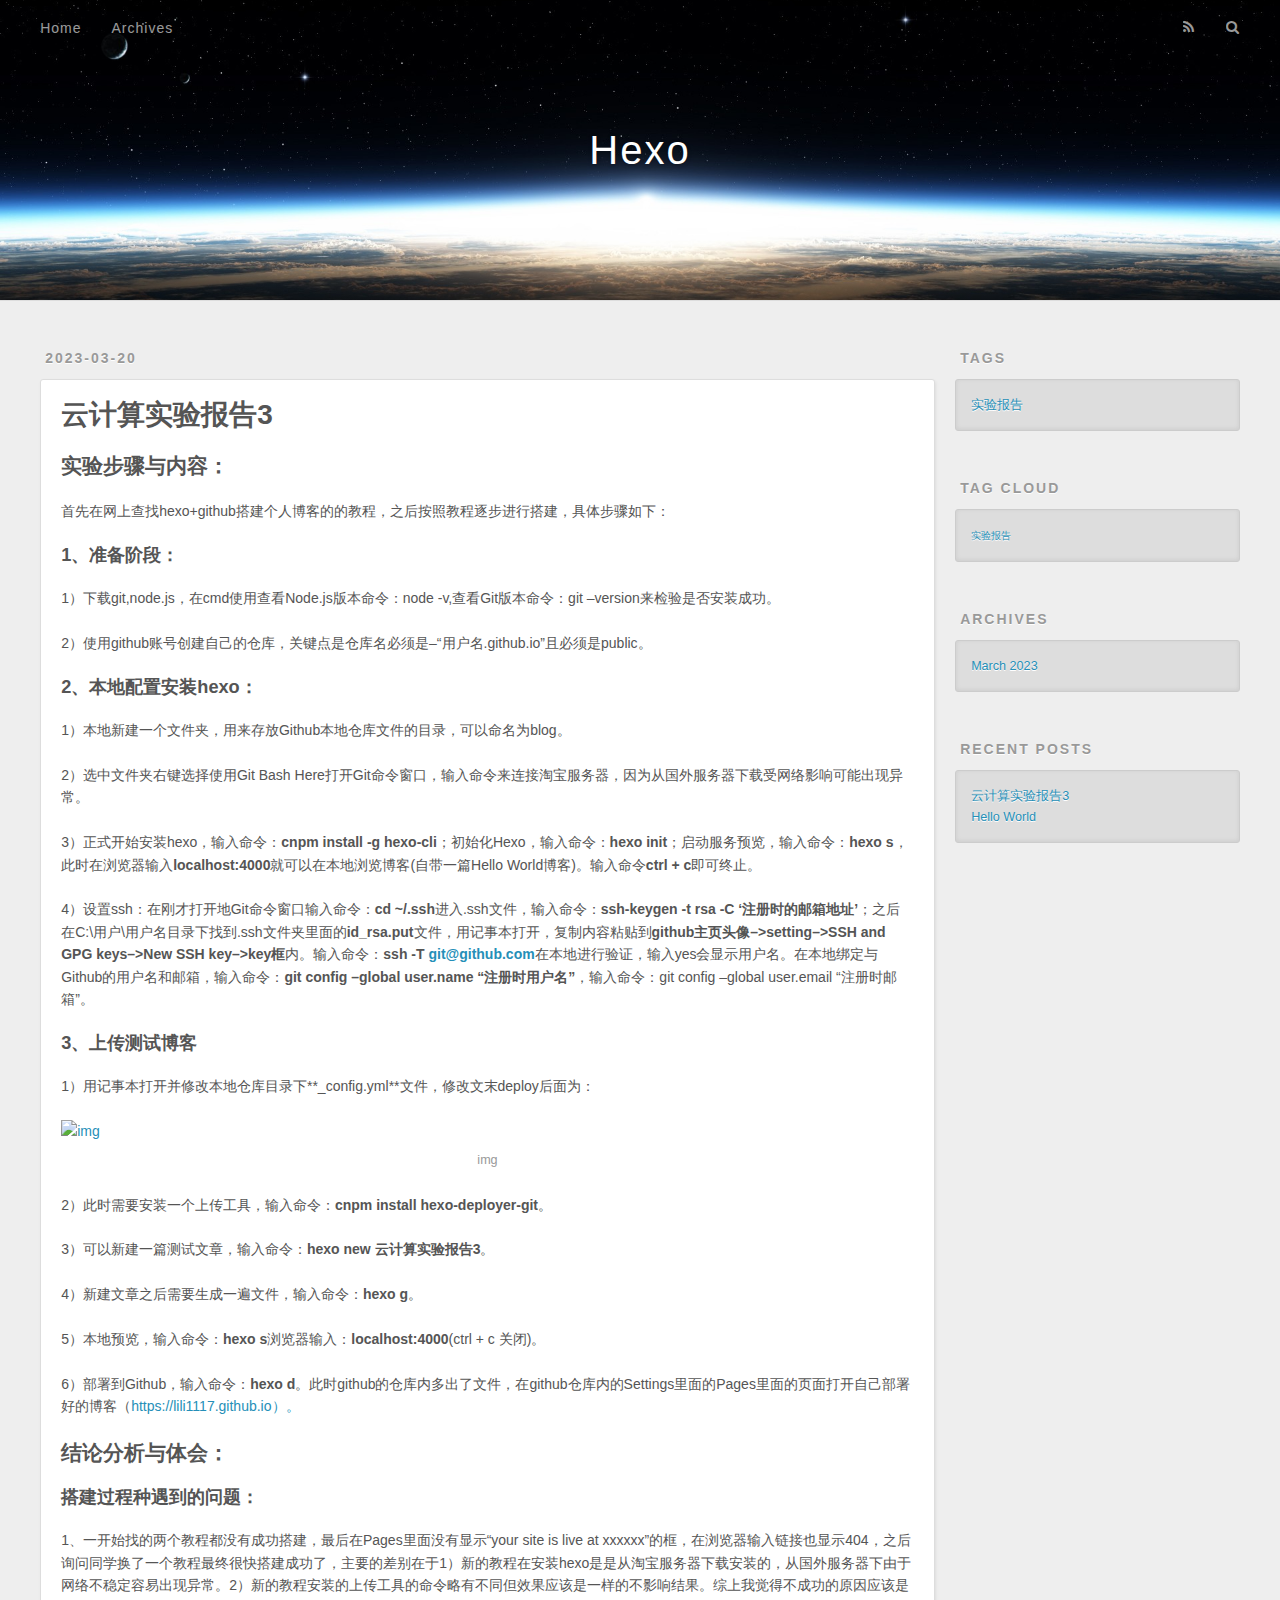
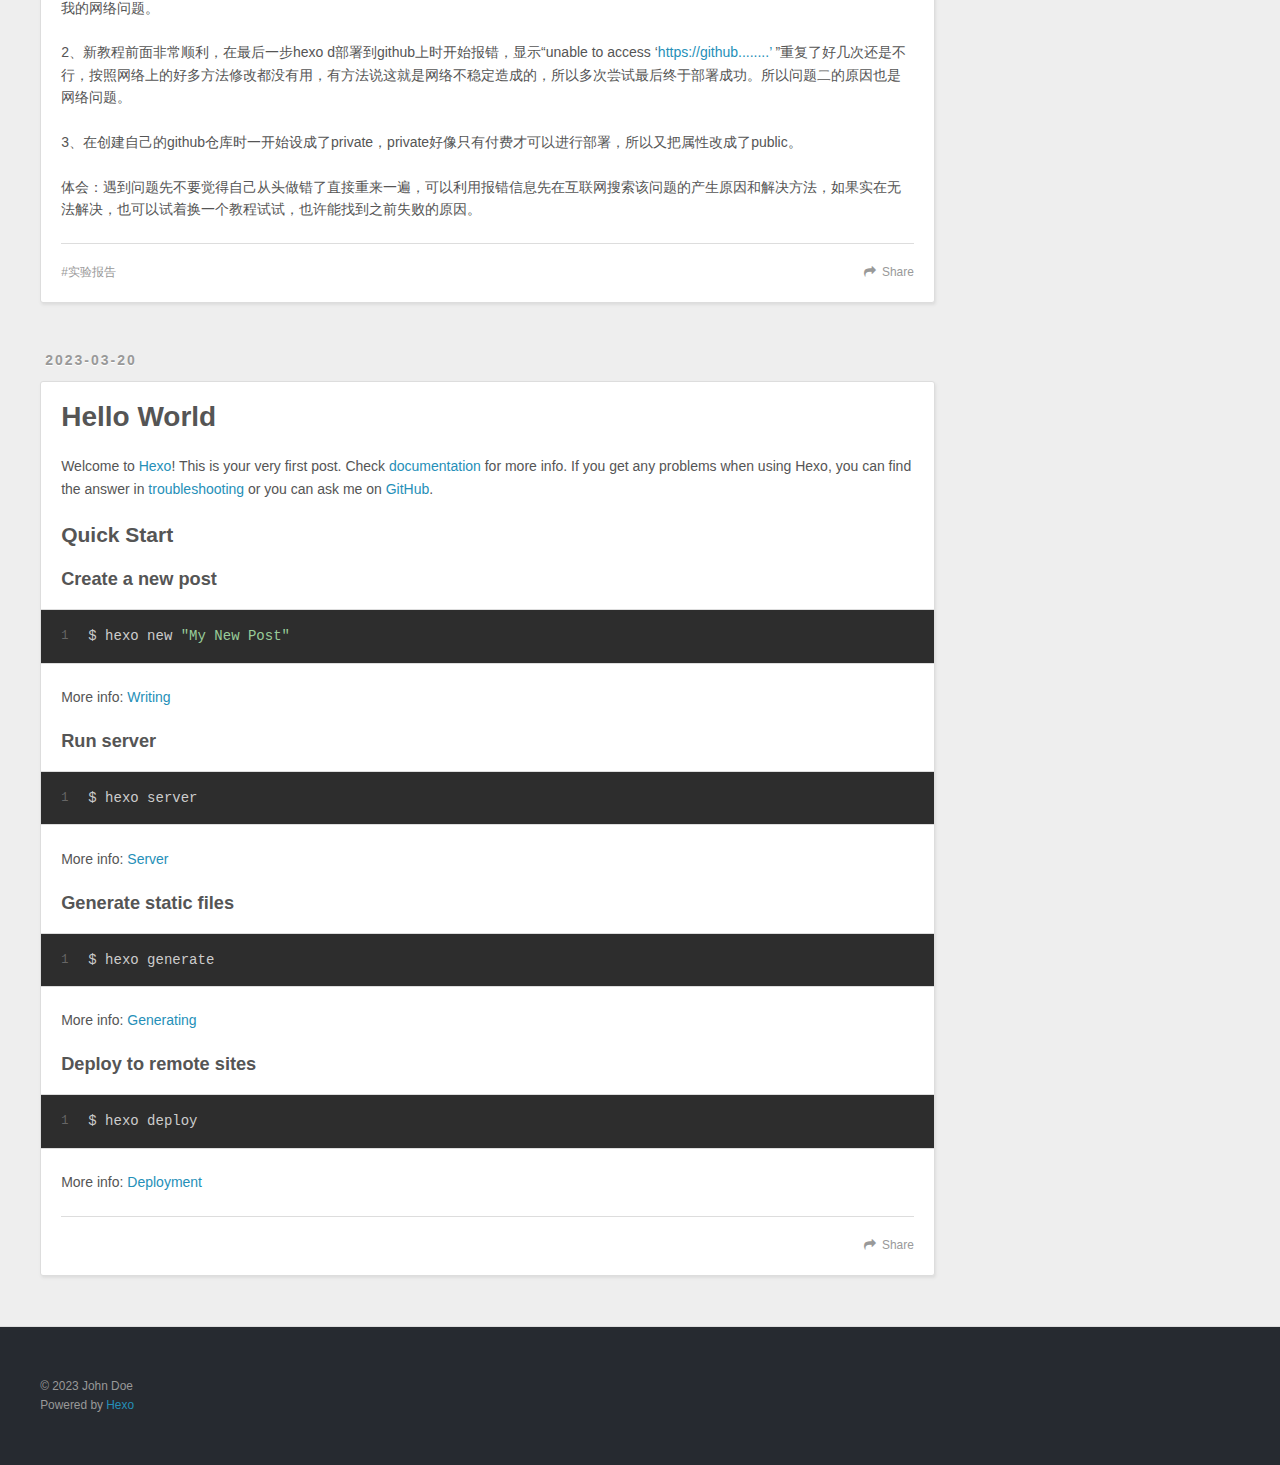
==== index.html @ f234fe52 "Site updated: 2023-03-21 20:53:58" ====
<!DOCTYPE html>
<html>
<head>
  <meta charset="utf-8">
  
  
  <title>Hexo</title>
  <meta name="viewport" content="width=device-width, initial-scale=1, shrink-to-fit=no">
  <meta property="og:type" content="website">
<meta property="og:title" content="Hexo">
<meta property="og:url" content="http://example.com/index.html">
<meta property="og:site_name" content="Hexo">
<meta property="og:locale" content="en_US">
<meta property="article:author" content="John Doe">
<meta name="twitter:card" content="summary">
  
    <link rel="alternate" href="/atom.xml" title="Hexo" type="application/atom+xml">
  
  
    <link rel="shortcut icon" href="/favicon.png">
  
  
    
<link rel="stylesheet" href="https://cdn.jsdelivr.net/npm/typeface-source-code-pro@0.0.71/index.min.css">

  
  
<link rel="stylesheet" href="/css/style.css">

  
    
<link rel="stylesheet" href="/fancybox/jquery.fancybox.min.css">

  
<meta name="generator" content="Hexo 6.3.0"></head>

<body>
  <div id="container">
    <div id="wrap">
      <header id="header">
  <div id="banner"></div>
  <div id="header-outer" class="outer">
    <div id="header-title" class="inner">
      <h1 id="logo-wrap">
        <a href="/" id="logo">Hexo</a>
      </h1>
      
    </div>
    <div id="header-inner" class="inner">
      <nav id="main-nav">
        <a id="main-nav-toggle" class="nav-icon"></a>
        
          <a class="main-nav-link" href="/">Home</a>
        
          <a class="main-nav-link" href="/archives">Archives</a>
        
      </nav>
      <nav id="sub-nav">
        
          <a id="nav-rss-link" class="nav-icon" href="/atom.xml" title="RSS Feed"></a>
        
        <a id="nav-search-btn" class="nav-icon" title="Search"></a>
      </nav>
      <div id="search-form-wrap">
        <form action="//google.com/search" method="get" accept-charset="UTF-8" class="search-form"><input type="search" name="q" class="search-form-input" placeholder="Search"><button type="submit" class="search-form-submit">&#xF002;</button><input type="hidden" name="sitesearch" value="http://example.com"></form>
      </div>
    </div>
  </div>
</header>

      <div class="outer">
        <section id="main">
  
    <article id="post-云计算实验报告3" class="h-entry article article-type-post" itemprop="blogPost" itemscope itemtype="https://schema.org/BlogPosting">
  <div class="article-meta">
    <a href="/2023/03/20/%E4%BA%91%E8%AE%A1%E7%AE%97%E5%AE%9E%E9%AA%8C%E6%8A%A5%E5%91%8A3/" class="article-date">
  <time class="dt-published" datetime="2023-03-20T00:24:29.000Z" itemprop="datePublished">2023-03-20</time>
</a>
    
  </div>
  <div class="article-inner">
    
    
      <header class="article-header">
        
  
    <h1 itemprop="name">
      <a class="p-name article-title" href="/2023/03/20/%E4%BA%91%E8%AE%A1%E7%AE%97%E5%AE%9E%E9%AA%8C%E6%8A%A5%E5%91%8A3/">云计算实验报告3</a>
    </h1>
  

      </header>
    
    <div class="e-content article-entry" itemprop="articleBody">
      
        <h2 id="实验步骤与内容："><a href="#实验步骤与内容：" class="headerlink" title="实验步骤与内容："></a>实验步骤与内容：</h2><p>首先在网上查找hexo+github搭建个人博客的的教程，之后按照教程逐步进行搭建，具体步骤如下：</p>
<h3 id="1、准备阶段："><a href="#1、准备阶段：" class="headerlink" title="1、准备阶段："></a>1、准备阶段：</h3><p>1）下载git,node.js，在cmd使用查看Node.js版本命令：node -v,查看Git版本命令：git –version来检验是否安装成功。</p>
<p>2）使用github账号创建自己的仓库，关键点是仓库名必须是–“用户名.github.io”且必须是public。</p>
<h3 id="2、本地配置安装hexo："><a href="#2、本地配置安装hexo：" class="headerlink" title="2、本地配置安装hexo："></a>2、本地配置安装hexo：</h3><p>1）本地新建一个文件夹，用来存放Github本地仓库文件的目录，可以命名为blog。</p>
<p>2）选中文件夹右键选择使用Git Bash Here打开Git命令窗口，输入命令来连接淘宝服务器，因为从国外服务器下载受网络影响可能出现异常。</p>
<p>3）正式开始安装hexo，输入命令：<strong>cnpm install -g hexo-cli</strong>；初始化Hexo，输入命令：<strong>hexo init</strong>；启动服务预览，输入命令：<strong>hexo s</strong>，此时在浏览器输入<strong>localhost:4000</strong>就可以在本地浏览博客(自带一篇Hello World博客)。输入命令<strong>ctrl + c</strong>即可终止。</p>
<p>4）设置ssh：在刚才打开地Git命令窗口输入命令：<strong>cd ~&#x2F;.ssh</strong>进入.ssh文件，输入命令：<strong>ssh-keygen -t rsa -C ‘注册时的邮箱地址’</strong>；之后在C:\用户\用户名目录下找到.ssh文件夹里面的<strong>id_rsa.put</strong>文件，用记事本打开，复制内容粘贴到<strong>github主页头像–&gt;setting–&gt;SSH and GPG keys–&gt;New SSH key–&gt;key框</strong>内。输入命令：<strong>ssh -T <a href="mailto:&#103;&#x69;&#x74;&#64;&#103;&#x69;&#x74;&#104;&#117;&#x62;&#46;&#x63;&#x6f;&#109;">&#103;&#x69;&#x74;&#64;&#103;&#x69;&#x74;&#104;&#117;&#x62;&#46;&#x63;&#x6f;&#109;</a></strong>在本地进行验证，输入yes会显示用户名。在本地绑定与Github的用户名和邮箱，输入命令：<strong>git config –global user.name “注册时用户名”</strong>，输入命令：git config –global user.email “注册时邮箱”。</p>
<h3 id="3、上传测试博客"><a href="#3、上传测试博客" class="headerlink" title="3、上传测试博客"></a>3、上传测试博客</h3><p>1）用记事本打开并修改本地仓库目录下**_config.yml**文件，修改文末deploy后面为：</p>
<p>  <img src="file:///C:\Users\Mac\AppData\Local\Temp\ksohtml9396\wps2.jpg" alt="img"></p>
<p>2）此时需要安装一个上传工具，输入命令：<strong>cnpm install hexo-deployer-git</strong>。</p>
<p>3）可以新建一篇测试文章，输入命令：<strong>hexo new 云计算实验报告3</strong>。</p>
<p>4）新建文章之后需要生成一遍文件，输入命令：<strong>hexo g</strong>。</p>
<p>5）本地预览，输入命令：<strong>hexo s</strong>浏览器输入：<strong>localhost:4000</strong>(ctrl + c 关闭)。</p>
<p>6）部署到Github，输入命令：<strong>hexo d</strong>。此时github的仓库内多出了文件，在github仓库内的Settings里面的Pages里面的页面打开自己部署好的博客（<a target="_blank" rel="noopener" href="https://lili1117.github.io)./">https://lili1117.github.io）。</a></p>
<h2 id="结论分析与体会："><a href="#结论分析与体会：" class="headerlink" title="结论分析与体会："></a>结论分析与体会：</h2><h3 id="搭建过程种遇到的问题："><a href="#搭建过程种遇到的问题：" class="headerlink" title="搭建过程种遇到的问题："></a>搭建过程种遇到的问题：</h3><p>1、一开始找的两个教程都没有成功搭建，最后在Pages里面没有显示“your site is live at xxxxxx”的框，在浏览器输入链接也显示404，之后询问同学换了一个教程最终很快搭建成功了，主要的差别在于1）新的教程在安装hexo是是从淘宝服务器下载安装的，从国外服务器下由于网络不稳定容易出现异常。2）新的教程安装的上传工具的命令略有不同但效果应该是一样的不影响结果。综上我觉得不成功的原因应该是我的网络问题。</p>
<p>2、新教程前面非常顺利，在最后一步hexo d部署到github上时开始报错，显示“unable to access ‘<a target="_blank" rel="noopener" href="https://github........’/">https://github........’</a>     ”重复了好几次还是不行，按照网络上的好多方法修改都没有用，有方法说这就是网络不稳定造成的，所以多次尝试最后终于部署成功。所以问题二的原因也是网络问题。</p>
<p> 3、在创建自己的github仓库时一开始设成了private，private好像只有付费才可以进行部署，所以又把属性改成了public。</p>
<p>体会：遇到问题先不要觉得自己从头做错了直接重来一遍，可以利用报错信息先在互联网搜索该问题的产生原因和解决方法，如果实在无法解决，也可以试着换一个教程试试，也许能找到之前失败的原因。</p>

      
    </div>
    <footer class="article-footer">
      <a data-url="http://example.com/2023/03/20/%E4%BA%91%E8%AE%A1%E7%AE%97%E5%AE%9E%E9%AA%8C%E6%8A%A5%E5%91%8A3/" data-id="clfi84stw0001owu7bw5747eg" data-title="云计算实验报告3" class="article-share-link">Share</a>
      
      
      
  <ul class="article-tag-list" itemprop="keywords"><li class="article-tag-list-item"><a class="article-tag-list-link" href="/tags/%E5%AE%9E%E9%AA%8C%E6%8A%A5%E5%91%8A/" rel="tag">实验报告</a></li></ul>

    </footer>
  </div>
  
</article>



  
    <article id="post-hello-world" class="h-entry article article-type-post" itemprop="blogPost" itemscope itemtype="https://schema.org/BlogPosting">
  <div class="article-meta">
    <a href="/2023/03/20/hello-world/" class="article-date">
  <time class="dt-published" datetime="2023-03-20T00:10:11.043Z" itemprop="datePublished">2023-03-20</time>
</a>
    
  </div>
  <div class="article-inner">
    
    
      <header class="article-header">
        
  
    <h1 itemprop="name">
      <a class="p-name article-title" href="/2023/03/20/hello-world/">Hello World</a>
    </h1>
  

      </header>
    
    <div class="e-content article-entry" itemprop="articleBody">
      
        <p>Welcome to <a target="_blank" rel="noopener" href="https://hexo.io/">Hexo</a>! This is your very first post. Check <a target="_blank" rel="noopener" href="https://hexo.io/docs/">documentation</a> for more info. If you get any problems when using Hexo, you can find the answer in <a target="_blank" rel="noopener" href="https://hexo.io/docs/troubleshooting.html">troubleshooting</a> or you can ask me on <a target="_blank" rel="noopener" href="https://github.com/hexojs/hexo/issues">GitHub</a>.</p>
<h2 id="Quick-Start"><a href="#Quick-Start" class="headerlink" title="Quick Start"></a>Quick Start</h2><h3 id="Create-a-new-post"><a href="#Create-a-new-post" class="headerlink" title="Create a new post"></a>Create a new post</h3><figure class="highlight bash"><table><tr><td class="gutter"><pre><span class="line">1</span><br></pre></td><td class="code"><pre><span class="line">$ hexo new <span class="string">&quot;My New Post&quot;</span></span><br></pre></td></tr></table></figure>

<p>More info: <a target="_blank" rel="noopener" href="https://hexo.io/docs/writing.html">Writing</a></p>
<h3 id="Run-server"><a href="#Run-server" class="headerlink" title="Run server"></a>Run server</h3><figure class="highlight bash"><table><tr><td class="gutter"><pre><span class="line">1</span><br></pre></td><td class="code"><pre><span class="line">$ hexo server</span><br></pre></td></tr></table></figure>

<p>More info: <a target="_blank" rel="noopener" href="https://hexo.io/docs/server.html">Server</a></p>
<h3 id="Generate-static-files"><a href="#Generate-static-files" class="headerlink" title="Generate static files"></a>Generate static files</h3><figure class="highlight bash"><table><tr><td class="gutter"><pre><span class="line">1</span><br></pre></td><td class="code"><pre><span class="line">$ hexo generate</span><br></pre></td></tr></table></figure>

<p>More info: <a target="_blank" rel="noopener" href="https://hexo.io/docs/generating.html">Generating</a></p>
<h3 id="Deploy-to-remote-sites"><a href="#Deploy-to-remote-sites" class="headerlink" title="Deploy to remote sites"></a>Deploy to remote sites</h3><figure class="highlight bash"><table><tr><td class="gutter"><pre><span class="line">1</span><br></pre></td><td class="code"><pre><span class="line">$ hexo deploy</span><br></pre></td></tr></table></figure>

<p>More info: <a target="_blank" rel="noopener" href="https://hexo.io/docs/one-command-deployment.html">Deployment</a></p>

      
    </div>
    <footer class="article-footer">
      <a data-url="http://example.com/2023/03/20/hello-world/" data-id="clfgerefp000038u7f7mjf55z" data-title="Hello World" class="article-share-link">Share</a>
      
      
      
    </footer>
  </div>
  
</article>



  


</section>
        
          <aside id="sidebar">
  
    

  
    
  <div class="widget-wrap">
    <h3 class="widget-title">Tags</h3>
    <div class="widget">
      <ul class="tag-list" itemprop="keywords"><li class="tag-list-item"><a class="tag-list-link" href="/tags/%E5%AE%9E%E9%AA%8C%E6%8A%A5%E5%91%8A/" rel="tag">实验报告</a></li></ul>
    </div>
  </div>


  
    
  <div class="widget-wrap">
    <h3 class="widget-title">Tag Cloud</h3>
    <div class="widget tagcloud">
      <a href="/tags/%E5%AE%9E%E9%AA%8C%E6%8A%A5%E5%91%8A/" style="font-size: 10px;">实验报告</a>
    </div>
  </div>

  
    
  <div class="widget-wrap">
    <h3 class="widget-title">Archives</h3>
    <div class="widget">
      <ul class="archive-list"><li class="archive-list-item"><a class="archive-list-link" href="/archives/2023/03/">March 2023</a></li></ul>
    </div>
  </div>


  
    
  <div class="widget-wrap">
    <h3 class="widget-title">Recent Posts</h3>
    <div class="widget">
      <ul>
        
          <li>
            <a href="/2023/03/20/%E4%BA%91%E8%AE%A1%E7%AE%97%E5%AE%9E%E9%AA%8C%E6%8A%A5%E5%91%8A3/">云计算实验报告3</a>
          </li>
        
          <li>
            <a href="/2023/03/20/hello-world/">Hello World</a>
          </li>
        
      </ul>
    </div>
  </div>

  
</aside>
        
      </div>
      <footer id="footer">
  
  <div class="outer">
    <div id="footer-info" class="inner">
      
      &copy; 2023 John Doe<br>
      Powered by <a href="https://hexo.io/" target="_blank">Hexo</a>
    </div>
  </div>
</footer>

    </div>
    <nav id="mobile-nav">
  
    <a href="/" class="mobile-nav-link">Home</a>
  
    <a href="/archives" class="mobile-nav-link">Archives</a>
  
</nav>
    


<script src="/js/jquery-3.4.1.min.js"></script>



  
<script src="/fancybox/jquery.fancybox.min.js"></script>




<script src="/js/script.js"></script>





  </div>
</body>
</html>
---- css/style.css ----
body {
  width: 100%;
}
body:before,
body:after {
  content: "";
  display: table;
}
body:after {
  clear: both;
}
html,
body,
div,
span,
applet,
object,
iframe,
h1,
h2,
h3,
h4,
h5,
h6,
p,
blockquote,
pre,
a,
abbr,
acronym,
address,
big,
cite,
code,
del,
dfn,
em,
img,
ins,
kbd,
q,
s,
samp,
small,
strike,
strong,
sub,
sup,
tt,
var,
dl,
dt,
dd,
ol,
ul,
li,
fieldset,
form,
label,
legend,
table,
caption,
tbody,
tfoot,
thead,
tr,
th,
td {
  margin: 0;
  padding: 0;
  border: 0;
  outline: 0;
  font-weight: inherit;
  font-style: inherit;
  font-family: inherit;
  font-size: 100%;
  vertical-align: baseline;
}
body {
  line-height: 1;
  color: #000;
  background: #fff;
}
ol,
ul {
  list-style: none;
}
table {
  border-collapse: separate;
  border-spacing: 0;
  vertical-align: middle;
}
caption,
th,
td {
  text-align: left;
  font-weight: normal;
  vertical-align: middle;
}
a img {
  border: none;
}
input,
button {
  margin: 0;
  padding: 0;
}
input::-moz-focus-inner,
button::-moz-focus-inner {
  border: 0;
  padding: 0;
}
@font-face {
  font-family: FontAwesome;
  font-style: normal;
  font-weight: normal;
  src: url("fonts/fontawesome-webfont.eot?v=4.7.0");
  src: url("fonts/fontawesome-webfont.eot?#iefix&v=4.7.0") format("embedded-opentype"), url("fonts/fontawesome-webfont.woff2?v=4.7.0") format("woff2"), url("fonts/fontawesome-webfont.woff?v=4.7.0") format("woff"), url("fonts/fontawesome-webfont.ttf?v=4.7.0") format("truetype"), url("fonts/fontawesome-webfont.svg?v=4.7.0#fontawesomeregular") format("svg");
}
html,
body,
#container {
  height: 100%;
}
body {
  background: #eee;
  font: 14px -apple-system, BlinkMacSystemFont, "Segoe UI", "Roboto", "Oxygen", "Ubuntu", "Cantarell", "Fira Sans", "Droid Sans", "Helvetica Neue", sans-serif;
  -webkit-text-size-adjust: 100%;
}
.outer {
  max-width: 1220px;
  margin: 0 auto;
  padding: 0 20px;
}
.outer:before,
.outer:after {
  content: "";
  display: table;
}
.outer:after {
  clear: both;
}
.inner {
  display: inline;
  float: left;
  width: 98.33333333333333%;
  margin: 0 0.833333333333333%;
}
.left,
.alignleft {
  float: left;
}
.right,
.alignright {
  float: right;
}
.clear {
  clear: both;
}
#container {
  position: relative;
}
.mobile-nav-on {
  overflow: hidden;
}
#wrap {
  height: 100%;
  width: 100%;
  position: absolute;
  top: 0;
  left: 0;
  -webkit-transition: 0.2s ease-out;
  -moz-transition: 0.2s ease-out;
  -ms-transition: 0.2s ease-out;
  transition: 0.2s ease-out;
  z-index: 1;
  background: #eee;
}
.mobile-nav-on #wrap {
  left: 280px;
}
@media screen and (min-width: 768px) {
  #main {
    display: inline;
    float: left;
    width: 73.33333333333333%;
    margin: 0 0.833333333333333%;
  }
}
.article-date,
.article-category-link,
.archive-year,
.widget-title {
  text-decoration: none;
  text-transform: uppercase;
  letter-spacing: 2px;
  color: #999;
  margin-bottom: 1em;
  margin-left: 5px;
  line-height: 1em;
  text-shadow: 0 1px #fff;
  font-weight: bold;
}
.article-inner,
.archive-article-inner {
  background: #fff;
  -webkit-box-shadow: 1px 2px 3px #ddd;
  box-shadow: 1px 2px 3px #ddd;
  border: 1px solid #ddd;
  border-radius: 3px;
}
.article-entry h1,
.widget h1 {
  font-size: 2em;
}
.article-entry h2,
.widget h2 {
  font-size: 1.5em;
}
.article-entry h3,
.widget h3 {
  font-size: 1.3em;
}
.article-entry h4,
.widget h4 {
  font-size: 1.2em;
}
.article-entry h5,
.widget h5 {
  font-size: 1em;
}
.article-entry h6,
.widget h6 {
  font-size: 1em;
  color: #999;
}
.article-entry hr,
.widget hr {
  border: 1px dashed #ddd;
}
.article-entry strong,
.widget strong {
  font-weight: bold;
}
.article-entry em,
.widget em,
.article-entry cite,
.widget cite {
  font-style: italic;
}
.article-entry sup,
.widget sup,
.article-entry sub,
.widget sub {
  font-size: 0.75em;
  line-height: 0;
  position: relative;
  vertical-align: baseline;
}
.article-entry sup,
.widget sup {
  top: -0.5em;
}
.article-entry sub,
.widget sub {
  bottom: -0.2em;
}
.article-entry small,
.widget small {
  font-size: 0.85em;
}
.article-entry acronym,
.widget acronym,
.article-entry abbr,
.widget abbr {
  border-bottom: 1px dotted;
}
.article-entry ul,
.widget ul,
.article-entry ol,
.widget ol,
.article-entry dl,
.widget dl {
  margin: 0 20px;
  line-height: 1.6em;
}
.article-entry ul ul,
.widget ul ul,
.article-entry ol ul,
.widget ol ul,
.article-entry ul ol,
.widget ul ol,
.article-entry ol ol,
.widget ol ol {
  margin-top: 0;
  margin-bottom: 0;
}
.article-entry ul,
.widget ul {
  list-style: disc;
}
.article-entry ol,
.widget ol {
  list-style: decimal;
}
.article-entry dt,
.widget dt {
  font-weight: bold;
}
#header {
  height: 300px;
  position: relative;
  border-bottom: 1px solid #ddd;
}
#header:before,
#header:after {
  content: "";
  position: absolute;
  left: 0;
  right: 0;
  height: 40px;
}
#header:before {
  top: 0;
  background: -webkit-linear-gradient(rgba(0,0,0,0.2), transparent);
  background: -moz-linear-gradient(rgba(0,0,0,0.2), transparent);
  background: -ms-linear-gradient(rgba(0,0,0,0.2), transparent);
  background: linear-gradient(rgba(0,0,0,0.2), transparent);
}
#header:after {
  bottom: 0;
  background: -webkit-linear-gradient(transparent, rgba(0,0,0,0.2));
  background: -moz-linear-gradient(transparent, rgba(0,0,0,0.2));
  background: -ms-linear-gradient(transparent, rgba(0,0,0,0.2));
  background: linear-gradient(transparent, rgba(0,0,0,0.2));
}
#header-outer {
  height: 100%;
  position: relative;
}
#header-inner {
  position: relative;
  overflow: hidden;
}
#banner {
  position: absolute;
  top: 0;
  left: 0;
  width: 100%;
  height: 100%;
  background: url("images/banner.jpg") center #000;
  background-size: cover;
  z-index: -1;
}
#header-title {
  text-align: center;
  height: 40px;
  position: absolute;
  top: 50%;
  left: 0;
  margin-top: -20px;
}
#logo,
#subtitle {
  text-decoration: none;
  color: #fff;
  font-weight: 300;
  text-shadow: 0 1px 4px rgba(0,0,0,0.3);
}
#logo {
  font-size: 40px;
  line-height: 40px;
  letter-spacing: 2px;
}
#subtitle {
  font-size: 16px;
  line-height: 16px;
  letter-spacing: 1px;
}
#subtitle-wrap {
  margin-top: 16px;
}
#main-nav {
  float: left;
  margin-left: -15px;
}
.nav-icon,
.main-nav-link {
  float: left;
  color: #fff;
  opacity: 0.6;
  text-decoration: none;
  text-shadow: 0 1px rgba(0,0,0,0.2);
  -webkit-transition: opacity 0.2s;
  -moz-transition: opacity 0.2s;
  -ms-transition: opacity 0.2s;
  transition: opacity 0.2s;
  display: block;
  padding: 20px 15px;
}
.nav-icon:hover,
.main-nav-link:hover {
  opacity: 1;
}
.nav-icon {
  font-family: FontAwesome;
  text-align: center;
  font-size: 14px;
  width: 14px;
  height: 14px;
  padding: 20px 15px;
  position: relative;
  cursor: pointer;
}
.main-nav-link {
  font-weight: 300;
  letter-spacing: 1px;
}
@media screen and (max-width: 479px) {
  .main-nav-link {
    display: none;
  }
}
#main-nav-toggle {
  display: none;
}
#main-nav-toggle:before {
  content: "\f0c9";
}
@media screen and (max-width: 479px) {
  #main-nav-toggle {
    display: block;
  }
}
#sub-nav {
  float: right;
  margin-right: -15px;
}
#nav-rss-link:before {
  content: "\f09e";
}
#nav-search-btn:before {
  content: "\f002";
}
#search-form-wrap {
  position: absolute;
  top: 15px;
  width: 150px;
  height: 30px;
  right: -150px;
  opacity: 0;
  -webkit-transition: 0.2s ease-out;
  -moz-transition: 0.2s ease-out;
  -ms-transition: 0.2s ease-out;
  transition: 0.2s ease-out;
}
#search-form-wrap.on {
  opacity: 1;
  right: 0;
}
@media screen and (max-width: 479px) {
  #search-form-wrap {
    width: 100%;
    right: -100%;
  }
}
.search-form {
  position: absolute;
  top: 0;
  left: 0;
  right: 0;
  background: #fff;
  padding: 5px 15px;
  border-radius: 15px;
  -webkit-box-shadow: 0 0 10px rgba(0,0,0,0.3);
  box-shadow: 0 0 10px rgba(0,0,0,0.3);
}
.search-form-input {
  border: none;
  background: none;
  color: #555;
  width: 100%;
  font: 13px -apple-system, BlinkMacSystemFont, "Segoe UI", "Roboto", "Oxygen", "Ubuntu", "Cantarell", "Fira Sans", "Droid Sans", "Helvetica Neue", sans-serif;
  outline: none;
}
.search-form-input::-webkit-search-results-decoration,
.search-form-input::-webkit-search-cancel-button {
  -webkit-appearance: none;
}
.search-form-submit {
  position: absolute;
  top: 50%;
  right: 10px;
  margin-top: -7px;
  font: 13px FontAwesome;
  border: none;
  background: none;
  color: #bbb;
  cursor: pointer;
}
.search-form-submit:hover,
.search-form-submit:focus {
  color: #777;
}
.article {
  margin: 50px 0;
}
.article-inner {
  overflow: hidden;
}
.article-meta:before,
.article-meta:after {
  content: "";
  display: table;
}
.article-meta:after {
  clear: both;
}
.article-date {
  float: left;
}
.article-category {
  float: left;
  line-height: 1em;
  color: #ccc;
  text-shadow: 0 1px #fff;
  margin-left: 8px;
}
.article-category:before {
  content: "\2022";
}
.article-category-link {
  margin: 0 12px 1em;
}
.article-header {
  padding: 20px 20px 0;
}
.article-title {
  text-decoration: none;
  font-size: 2em;
  font-weight: bold;
  color: #555;
  line-height: 1.1em;
  -webkit-transition: color 0.2s;
  -moz-transition: color 0.2s;
  -ms-transition: color 0.2s;
  transition: color 0.2s;
}
a.article-title:hover {
  color: #258fb8;
}
.article-entry {
  color: #555;
  padding: 0 20px;
}
.article-entry:before,
.article-entry:after {
  content: "";
  display: table;
}
.article-entry:after {
  clear: both;
}
.article-entry p,
.article-entry table {
  line-height: 1.6em;
  margin: 1.6em 0;
}
.article-entry h1,
.article-entry h2,
.article-entry h3,
.article-entry h4,
.article-entry h5,
.article-entry h6 {
  font-weight: bold;
}
.article-entry h1,
.article-entry h2,
.article-entry h3,
.article-entry h4,
.article-entry h5,
.article-entry h6 {
  line-height: 1.1em;
  margin: 1.1em 0;
}
.article-entry a {
  color: #258fb8;
  text-decoration: none;
}
.article-entry a:hover {
  text-decoration: underline;
}
.article-entry ul,
.article-entry ol,
.article-entry dl {
  margin-top: 1.6em;
  margin-bottom: 1.6em;
}
.article-entry img,
.article-entry video {
  max-width: 100%;
  height: auto;
  display: block;
  margin: auto;
}
.article-entry iframe {
  border: none;
}
.article-entry table {
  width: 100%;
  border-collapse: collapse;
  border-spacing: 0;
}
.article-entry th {
  font-weight: bold;
  border-bottom: 3px solid #ddd;
  padding-bottom: 0.5em;
}
.article-entry td {
  border-bottom: 1px solid #ddd;
  padding: 10px 0;
}
.article-entry blockquote {
  font-family: Georgia, "Times New Roman", serif;
  font-size: 1.4em;
  margin: 1.6em 20px;
  text-align: center;
}
.article-entry blockquote footer {
  font-size: 14px;
  margin: 1.6em 0;
  font-family: -apple-system, BlinkMacSystemFont, "Segoe UI", "Roboto", "Oxygen", "Ubuntu", "Cantarell", "Fira Sans", "Droid Sans", "Helvetica Neue", sans-serif;
}
.article-entry blockquote footer cite:before {
  content: "—";
  padding: 0 0.5em;
}
.article-entry .pullquote {
  text-align: left;
  width: 45%;
  margin: 0;
}
.article-entry .pullquote.left {
  margin-left: 0.5em;
  margin-right: 1em;
}
.article-entry .pullquote.right {
  margin-right: 0.5em;
  margin-left: 1em;
}
.article-entry .caption {
  color: #999;
  display: block;
  font-size: 0.9em;
  margin-top: 0.5em;
  position: relative;
  text-align: center;
}
.article-entry .video-container {
  position: relative;
  padding-top: 56.25%;
  height: 0;
  overflow: hidden;
}
.article-entry .video-container iframe,
.article-entry .video-container object,
.article-entry .video-container embed {
  position: absolute;
  top: 0;
  left: 0;
  width: 100%;
  height: 100%;
  margin-top: 0;
}
.article-more-link a {
  display: inline-block;
  line-height: 1em;
  padding: 6px 15px;
  border-radius: 15px;
  background: #eee;
  color: #999;
  text-shadow: 0 1px #fff;
  text-decoration: none;
}
.article-more-link a:hover {
  background: #258fb8;
  color: #fff;
  text-decoration: none;
  text-shadow: 0 1px #1e7293;
}
.article-footer {
  font-size: 0.85em;
  line-height: 1.6em;
  border-top: 1px solid #ddd;
  padding-top: 1.6em;
  margin: 0 20px 20px;
}
.article-footer:before,
.article-footer:after {
  content: "";
  display: table;
}
.article-footer:after {
  clear: both;
}
.article-footer a {
  color: #999;
  text-decoration: none;
}
.article-footer a:hover {
  color: #555;
}
.article-tag-list-item {
  float: left;
  margin-right: 10px;
}
.article-tag-list-link:before {
  content: "#";
}
.article-comment-link {
  float: right;
}
.article-comment-link:before {
  content: "\f075";
  font-family: FontAwesome;
  padding-right: 8px;
}
.article-share-link {
  cursor: pointer;
  float: right;
  margin-left: 20px;
}
.article-share-link:before {
  content: "\f064";
  font-family: FontAwesome;
  padding-right: 6px;
}
#article-nav {
  position: relative;
}
#article-nav:before,
#article-nav:after {
  content: "";
  display: table;
}
#article-nav:after {
  clear: both;
}
@media screen and (min-width: 768px) {
  #article-nav {
    margin: 50px 0;
  }
  #article-nav:before {
    width: 8px;
    height: 8px;
    position: absolute;
    top: 50%;
    left: 50%;
    margin-top: -4px;
    margin-left: -4px;
    content: "";
    border-radius: 50%;
    background: #ddd;
    -webkit-box-shadow: 0 1px 2px #fff;
    box-shadow: 0 1px 2px #fff;
  }
}
.article-nav-link-wrap {
  text-decoration: none;
  text-shadow: 0 1px #fff;
  color: #999;
  -webkit-box-sizing: border-box;
  -moz-box-sizing: border-box;
  box-sizing: border-box;
  margin-top: 50px;
  text-align: center;
  display: block;
}
.article-nav-link-wrap:hover {
  color: #555;
}
@media screen and (min-width: 768px) {
  .article-nav-link-wrap {
    width: 50%;
    margin-top: 0;
  }
}
@media screen and (min-width: 768px) {
  #article-nav-newer {
    float: left;
    text-align: right;
    padding-right: 20px;
  }
}
@media screen and (min-width: 768px) {
  #article-nav-older {
    float: right;
    text-align: left;
    padding-left: 20px;
  }
}
.article-nav-caption {
  text-transform: uppercase;
  letter-spacing: 2px;
  color: #ddd;
  line-height: 1em;
  font-weight: bold;
}
#article-nav-newer .article-nav-caption {
  margin-right: -2px;
}
.article-nav-title {
  font-size: 0.85em;
  line-height: 1.6em;
  margin-top: 0.5em;
}
.article-share-box {
  position: absolute;
  display: none;
  background: #fff;
  -webkit-box-shadow: 1px 2px 10px rgba(0,0,0,0.2);
  box-shadow: 1px 2px 10px rgba(0,0,0,0.2);
  border-radius: 3px;
  margin-left: -145px;
  overflow: hidden;
  z-index: 1;
}
.article-share-box.on {
  display: block;
}
.article-share-input {
  width: 100%;
  background: none;
  -webkit-box-sizing: border-box;
  -moz-box-sizing: border-box;
  box-sizing: border-box;
  font: 14px -apple-system, BlinkMacSystemFont, "Segoe UI", "Roboto", "Oxygen", "Ubuntu", "Cantarell", "Fira Sans", "Droid Sans", "Helvetica Neue", sans-serif;
  padding: 0 15px;
  color: #555;
  outline: none;
  border: 1px solid #ddd;
  border-radius: 3px 3px 0 0;
  height: 36px;
  line-height: 36px;
}
.article-share-links {
  background: #eee;
}
.article-share-links:before,
.article-share-links:after {
  content: "";
  display: table;
}
.article-share-links:after {
  clear: both;
}
.article-share-twitter,
.article-share-facebook,
.article-share-pinterest,
.article-share-linkedin {
  width: 50px;
  height: 36px;
  display: block;
  float: left;
  position: relative;
  color: #999;
  text-shadow: 0 1px #fff;
}
.article-share-twitter:before,
.article-share-facebook:before,
.article-share-pinterest:before,
.article-share-linkedin:before {
  font-size: 20px;
  font-family: FontAwesome;
  width: 20px;
  height: 20px;
  position: absolute;
  top: 50%;
  left: 50%;
  margin-top: -10px;
  margin-left: -10px;
  text-align: center;
}
.article-share-twitter:hover,
.article-share-facebook:hover,
.article-share-pinterest:hover,
.article-share-linkedin:hover {
  color: #fff;
}
.article-share-twitter:before {
  content: "\f099";
}
.article-share-twitter:hover {
  background: #00aced;
  text-shadow: 0 1px #008abe;
}
.article-share-facebook:before {
  content: "\f09a";
}
.article-share-facebook:hover {
  background: #3b5998;
  text-shadow: 0 1px #2f477a;
}
.article-share-pinterest:before {
  content: "\f0d2";
}
.article-share-pinterest:hover {
  background: #cb2027;
  text-shadow: 0 1px #a21a1f;
}
.article-share-linkedin:before {
  content: "\f0e1";
}
.article-share-linkedin:hover {
  background: #0077b5;
  text-shadow: 0 1px #005f91;
}
.article-gallery {
  background: #000;
  position: relative;
}
.article-gallery-photos {
  position: relative;
  overflow: hidden;
}
.article-gallery-img {
  display: none;
  max-width: 100%;
}
.article-gallery-img:first-child {
  display: block;
}
.article-gallery-img.loaded {
  position: absolute;
  display: block;
}
.article-gallery-img img {
  display: block;
  max-width: 100%;
  margin: 0 auto;
}
#comments {
  background: #fff;
  -webkit-box-shadow: 1px 2px 3px #ddd;
  box-shadow: 1px 2px 3px #ddd;
  padding: 20px;
  border: 1px solid #ddd;
  border-radius: 3px;
  margin: 50px 0;
}
#comments a {
  color: #258fb8;
}
.archives-wrap {
  margin: 50px 0;
}
.archives:before,
.archives:after {
  content: "";
  display: table;
}
.archives:after {
  clear: both;
}
.archive-year-wrap {
  margin-bottom: 1em;
}
.archives {
  -webkit-column-gap: 10px;
  -moz-column-gap: 10px;
  column-gap: 10px;
}
@media screen and (min-width: 480px) and (max-width: 767px) {
  .archives {
    -webkit-column-count: 2;
    -moz-column-count: 2;
    column-count: 2;
  }
}
@media screen and (min-width: 768px) {
  .archives {
    -webkit-column-count: 3;
    -moz-column-count: 3;
    column-count: 3;
  }
}
.archive-article {
  -webkit-column-break-inside: avoid;
  page-break-inside: avoid;
  overflow: hidden;
  break-inside: avoid-column;
}
.archive-article-inner {
  padding: 10px;
  margin-bottom: 15px;
}
.archive-article-title {
  text-decoration: none;
  font-weight: bold;
  color: #555;
  -webkit-transition: color 0.2s;
  -moz-transition: color 0.2s;
  -ms-transition: color 0.2s;
  transition: color 0.2s;
  line-height: 1.6em;
}
.archive-article-title:hover {
  color: #258fb8;
}
.archive-article-footer {
  margin-top: 1em;
}
.archive-article-date {
  color: #999;
  text-decoration: none;
  font-size: 0.85em;
  line-height: 1em;
  margin-bottom: 0.5em;
  display: block;
}
#page-nav {
  margin: 50px auto;
  background: #fff;
  -webkit-box-shadow: 1px 2px 3px #ddd;
  box-shadow: 1px 2px 3px #ddd;
  border: 1px solid #ddd;
  border-radius: 3px;
  text-align: center;
  color: #999;
  overflow: hidden;
}
#page-nav:before,
#page-nav:after {
  content: "";
  display: table;
}
#page-nav:after {
  clear: both;
}
#page-nav a,
#page-nav span {
  padding: 10px 20px;
  line-height: 1;
  height: 2ex;
}
#page-nav a {
  color: #999;
  text-decoration: none;
}
#page-nav a:hover {
  background: #999;
  color: #fff;
}
#page-nav .prev {
  float: left;
}
#page-nav .next {
  float: right;
}
#page-nav .page-number {
  display: inline-block;
}
@media screen and (max-width: 479px) {
  #page-nav .page-number {
    display: none;
  }
}
#page-nav .current {
  color: #555;
  font-weight: bold;
}
#page-nav .space {
  color: #ddd;
}
#footer {
  background: #262a30;
  padding: 50px 0;
  border-top: 1px solid #ddd;
  color: #999;
}
#footer a {
  color: #258fb8;
  text-decoration: none;
}
#footer a:hover {
  text-decoration: underline;
}
#footer-info {
  line-height: 1.6em;
  font-size: 0.85em;
}
.article-entry pre,
.article-entry .highlight {
  background: #2d2d2d;
  margin: 0 -20px;
  padding: 15px 20px;
  border-style: solid;
  border-color: #ddd;
  border-width: 1px 0;
  overflow: auto;
  color: #ccc;
  line-height: 22.400000000000002px;
}
.article-entry .highlight .gutter pre,
.article-entry .gist .gist-file .gist-data .line-numbers {
  color: #666;
  font-size: 0.85em;
}
.article-entry pre,
.article-entry code {
  font-family: "Source Code Pro", Consolas, Monaco, Menlo, Consolas, monospace;
}
.article-entry code {
  background: #eee;
  text-shadow: 0 1px #fff;
  padding: 0 0.3em;
}
.article-entry pre code {
  background: none;
  text-shadow: none;
  padding: 0;
}
.article-entry .highlight pre {
  border: none;
  margin: 0;
  padding: 0;
}
.article-entry .highlight table {
  margin: 0;
  width: auto;
}
.article-entry .highlight td {
  border: none;
  padding: 0;
}
.article-entry .highlight figcaption {
  font-size: 0.85em;
  color: #999;
  line-height: 1em;
  margin-bottom: 1em;
}
.article-entry .highlight figcaption:before,
.article-entry .highlight figcaption:after {
  content: "";
  display: table;
}
.article-entry .highlight figcaption:after {
  clear: both;
}
.article-entry .highlight figcaption a {
  float: right;
}
.article-entry .highlight .gutter pre {
  text-align: right;
  padding-right: 20px;
}
.article-entry .highlight .line {
  height: 22.400000000000002px;
}
.article-entry .highlight .line.marked {
  background: #515151;
}
.article-entry .gist {
  margin: 0 -20px;
  border-style: solid;
  border-color: #ddd;
  border-width: 1px 0;
  background: #2d2d2d;
  padding: 15px 20px 15px 0;
}
.article-entry .gist .gist-file {
  border: none;
  font-family: "Source Code Pro", Consolas, Monaco, Menlo, Consolas, monospace;
  margin: 0;
}
.article-entry .gist .gist-file .gist-data {
  background: none;
  border: none;
}
.article-entry .gist .gist-file .gist-data .line-numbers {
  background: none;
  border: none;
  padding: 0 20px 0 0;
}
.article-entry .gist .gist-file .gist-data .line-data {
  padding: 0 !important;
}
.article-entry .gist .gist-file .highlight {
  margin: 0;
  padding: 0;
  border: none;
}
.article-entry .gist .gist-file .gist-meta {
  background: #2d2d2d;
  color: #999;
  font: 0.85em -apple-system, BlinkMacSystemFont, "Segoe UI", "Roboto", "Oxygen", "Ubuntu", "Cantarell", "Fira Sans", "Droid Sans", "Helvetica Neue", sans-serif;
  text-shadow: 0 0;
  padding: 0;
  margin-top: 1em;
  margin-left: 20px;
}
.article-entry .gist .gist-file .gist-meta a {
  color: #258fb8;
  font-weight: normal;
}
.article-entry .gist .gist-file .gist-meta a:hover {
  text-decoration: underline;
}
pre .comment,
pre .title {
  color: #999;
}
pre .variable,
pre .attribute,
pre .tag,
pre .regexp,
pre .ruby .constant,
pre .xml .tag .title,
pre .xml .pi,
pre .xml .doctype,
pre .html .doctype,
pre .css .id,
pre .css .class,
pre .css .pseudo {
  color: #f2777a;
}
pre .number,
pre .preprocessor,
pre .built_in,
pre .literal,
pre .params,
pre .constant {
  color: #f99157;
}
pre .class,
pre .ruby .class .title,
pre .css .rules .attribute {
  color: #9c9;
}
pre .string,
pre .value,
pre .inheritance,
pre .header,
pre .ruby .symbol,
pre .xml .cdata {
  color: #9c9;
}
pre .css .hexcolor {
  color: #6cc;
}
pre .function,
pre .python .decorator,
pre .python .title,
pre .ruby .function .title,
pre .ruby .title .keyword,
pre .perl .sub,
pre .javascript .title,
pre .coffeescript .title {
  color: #69c;
}
pre .keyword,
pre .javascript .function {
  color: #c9c;
}
@media screen and (max-width: 479px) {
  #mobile-nav {
    position: absolute;
    top: 0;
    left: 0;
    width: 280px;
    height: 100%;
    background: #191919;
    border-right: 1px solid #fff;
  }
}
@media screen and (max-width: 479px) {
  .mobile-nav-link {
    display: block;
    color: #999;
    text-decoration: none;
    padding: 15px 20px;
    font-weight: bold;
  }
  .mobile-nav-link:hover {
    color: #fff;
  }
}
@media screen and (min-width: 768px) {
  #sidebar {
    display: inline;
    float: left;
    width: 23.333333333333332%;
    margin: 0 0.833333333333333%;
  }
}
.widget-wrap {
  margin: 50px 0;
}
.widget {
  color: #777;
  text-shadow: 0 1px #fff;
  background: #ddd;
  -webkit-box-shadow: 0 -1px 4px #ccc inset;
  box-shadow: 0 -1px 4px #ccc inset;
  border: 1px solid #ccc;
  padding: 15px;
  border-radius: 3px;
}
.widget a {
  color: #258fb8;
  text-decoration: none;
}
.widget a:hover {
  text-decoration: underline;
}
.widget ul ul,
.widget ol ul,
.widget dl ul,
.widget ul ol,
.widget ol ol,
.widget dl ol,
.widget ul dl,
.widget ol dl,
.widget dl dl {
  margin-left: 15px;
  list-style: disc;
}
.widget {
  line-height: 1.6em;
  word-wrap: break-word;
  font-size: 0.9em;
}
.widget ul,
.widget ol {
  list-style: none;
  margin: 0;
}
.widget ul ul,
.widget ol ul,
.widget ul ol,
.widget ol ol {
  margin: 0 20px;
}
.widget ul ul,
.widget ol ul {
  list-style: disc;
}
.widget ul ol,
.widget ol ol {
  list-style: decimal;
}
.category-list-count,
.tag-list-count,
.archive-list-count {
  padding-left: 5px;
  color: #999;
  font-size: 0.85em;
}
.category-list-count:before,
.tag-list-count:before,
.archive-list-count:before {
  content: "(";
}
.category-list-count:after,
.tag-list-count:after,
.archive-list-count:after {
  content: ")";
}
.tagcloud a {
  margin-right: 5px;
  display: inline-block;
}
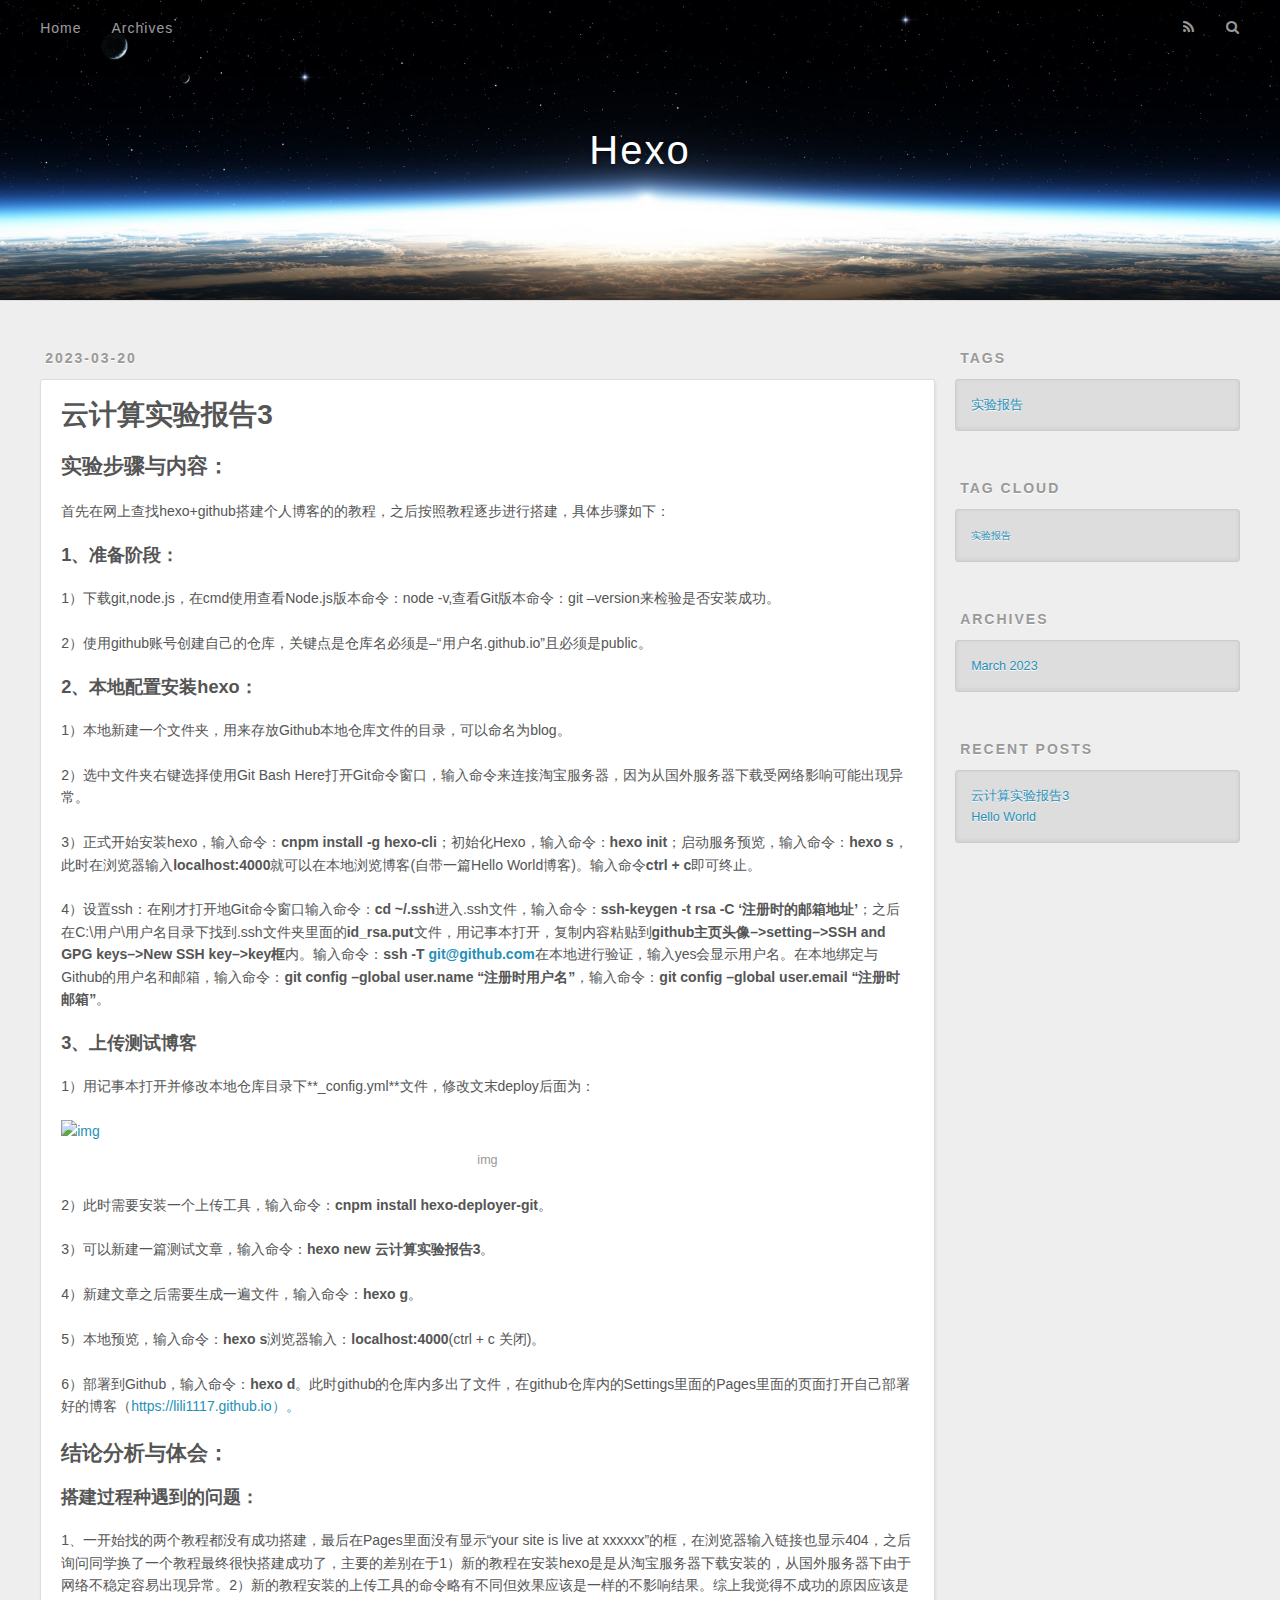
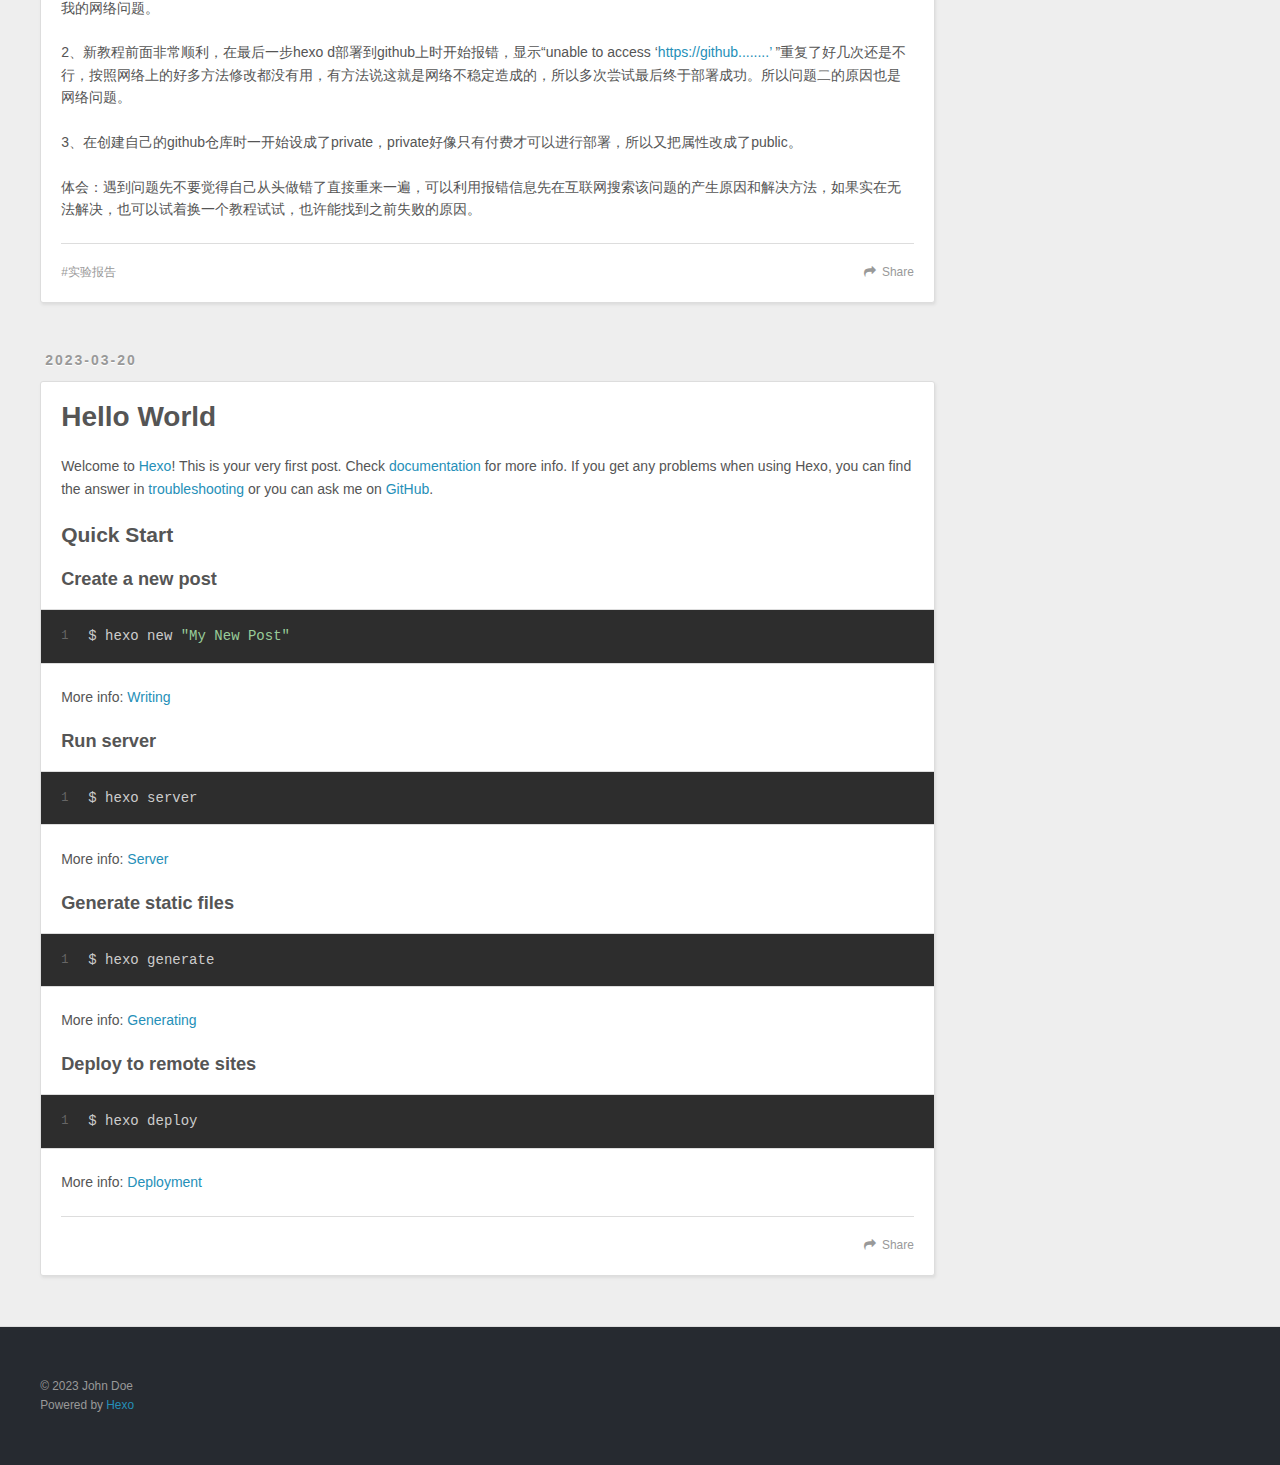
==== commit 116af47f: "Site updated: 2023-03-21 21:49:04" ====
--- a/index.html
+++ b/index.html
@@ -99,7 +99,7 @@
 <h3 id="2、本地配置安装hexo："><a href="#2、本地配置安装hexo：" class="headerlink" title="2、本地配置安装hexo："></a>2、本地配置安装hexo：</h3><p>1）本地新建一个文件夹，用来存放Github本地仓库文件的目录，可以命名为blog。</p>
 <p>2）选中文件夹右键选择使用Git Bash Here打开Git命令窗口，输入命令来连接淘宝服务器，因为从国外服务器下载受网络影响可能出现异常。</p>
 <p>3）正式开始安装hexo，输入命令：<strong>cnpm install -g hexo-cli</strong>；初始化Hexo，输入命令：<strong>hexo init</strong>；启动服务预览，输入命令：<strong>hexo s</strong>，此时在浏览器输入<strong>localhost:4000</strong>就可以在本地浏览博客(自带一篇Hello World博客)。输入命令<strong>ctrl + c</strong>即可终止。</p>
-<p>4）设置ssh：在刚才打开地Git命令窗口输入命令：<strong>cd ~&#x2F;.ssh</strong>进入.ssh文件，输入命令：<strong>ssh-keygen -t rsa -C ‘注册时的邮箱地址’</strong>；之后在C:\用户\用户名目录下找到.ssh文件夹里面的<strong>id_rsa.put</strong>文件，用记事本打开，复制内容粘贴到<strong>github主页头像–&gt;setting–&gt;SSH and GPG keys–&gt;New SSH key–&gt;key框</strong>内。输入命令：<strong>ssh -T <a href="mailto:&#103;&#x69;&#x74;&#64;&#103;&#x69;&#x74;&#104;&#117;&#x62;&#46;&#x63;&#x6f;&#109;">&#103;&#x69;&#x74;&#64;&#103;&#x69;&#x74;&#104;&#117;&#x62;&#46;&#x63;&#x6f;&#109;</a></strong>在本地进行验证，输入yes会显示用户名。在本地绑定与Github的用户名和邮箱，输入命令：<strong>git config –global user.name “注册时用户名”</strong>，输入命令：git config –global user.email “注册时邮箱”。</p>
+<p>4）设置ssh：在刚才打开地Git命令窗口输入命令：<strong>cd ~&#x2F;.ssh</strong>进入.ssh文件，输入命令：<strong>ssh-keygen -t rsa -C ‘注册时的邮箱地址’</strong>；之后在C:\用户\用户名目录下找到.ssh文件夹里面的<strong>id_rsa.put</strong>文件，用记事本打开，复制内容粘贴到<strong>github主页头像–&gt;setting–&gt;SSH and GPG keys–&gt;New SSH key–&gt;key框</strong>内。输入命令：<strong>ssh -T <a href="mailto:&#x67;&#x69;&#x74;&#x40;&#x67;&#105;&#116;&#104;&#x75;&#x62;&#x2e;&#x63;&#x6f;&#x6d;">&#x67;&#x69;&#x74;&#x40;&#x67;&#105;&#116;&#104;&#x75;&#x62;&#x2e;&#x63;&#x6f;&#x6d;</a></strong>在本地进行验证，输入yes会显示用户名。在本地绑定与Github的用户名和邮箱，输入命令：<strong>git config –global user.name “注册时用户名”</strong>，输入命令：<strong>git config –global user.email “注册时邮箱”</strong>。</p>
 <h3 id="3、上传测试博客"><a href="#3、上传测试博客" class="headerlink" title="3、上传测试博客"></a>3、上传测试博客</h3><p>1）用记事本打开并修改本地仓库目录下**_config.yml**文件，修改文末deploy后面为：</p>
 <p>  <img src="file:///C:\Users\Mac\AppData\Local\Temp\ksohtml9396\wps2.jpg" alt="img"></p>
 <p>2）此时需要安装一个上传工具，输入命令：<strong>cnpm install hexo-deployer-git</strong>。</p>
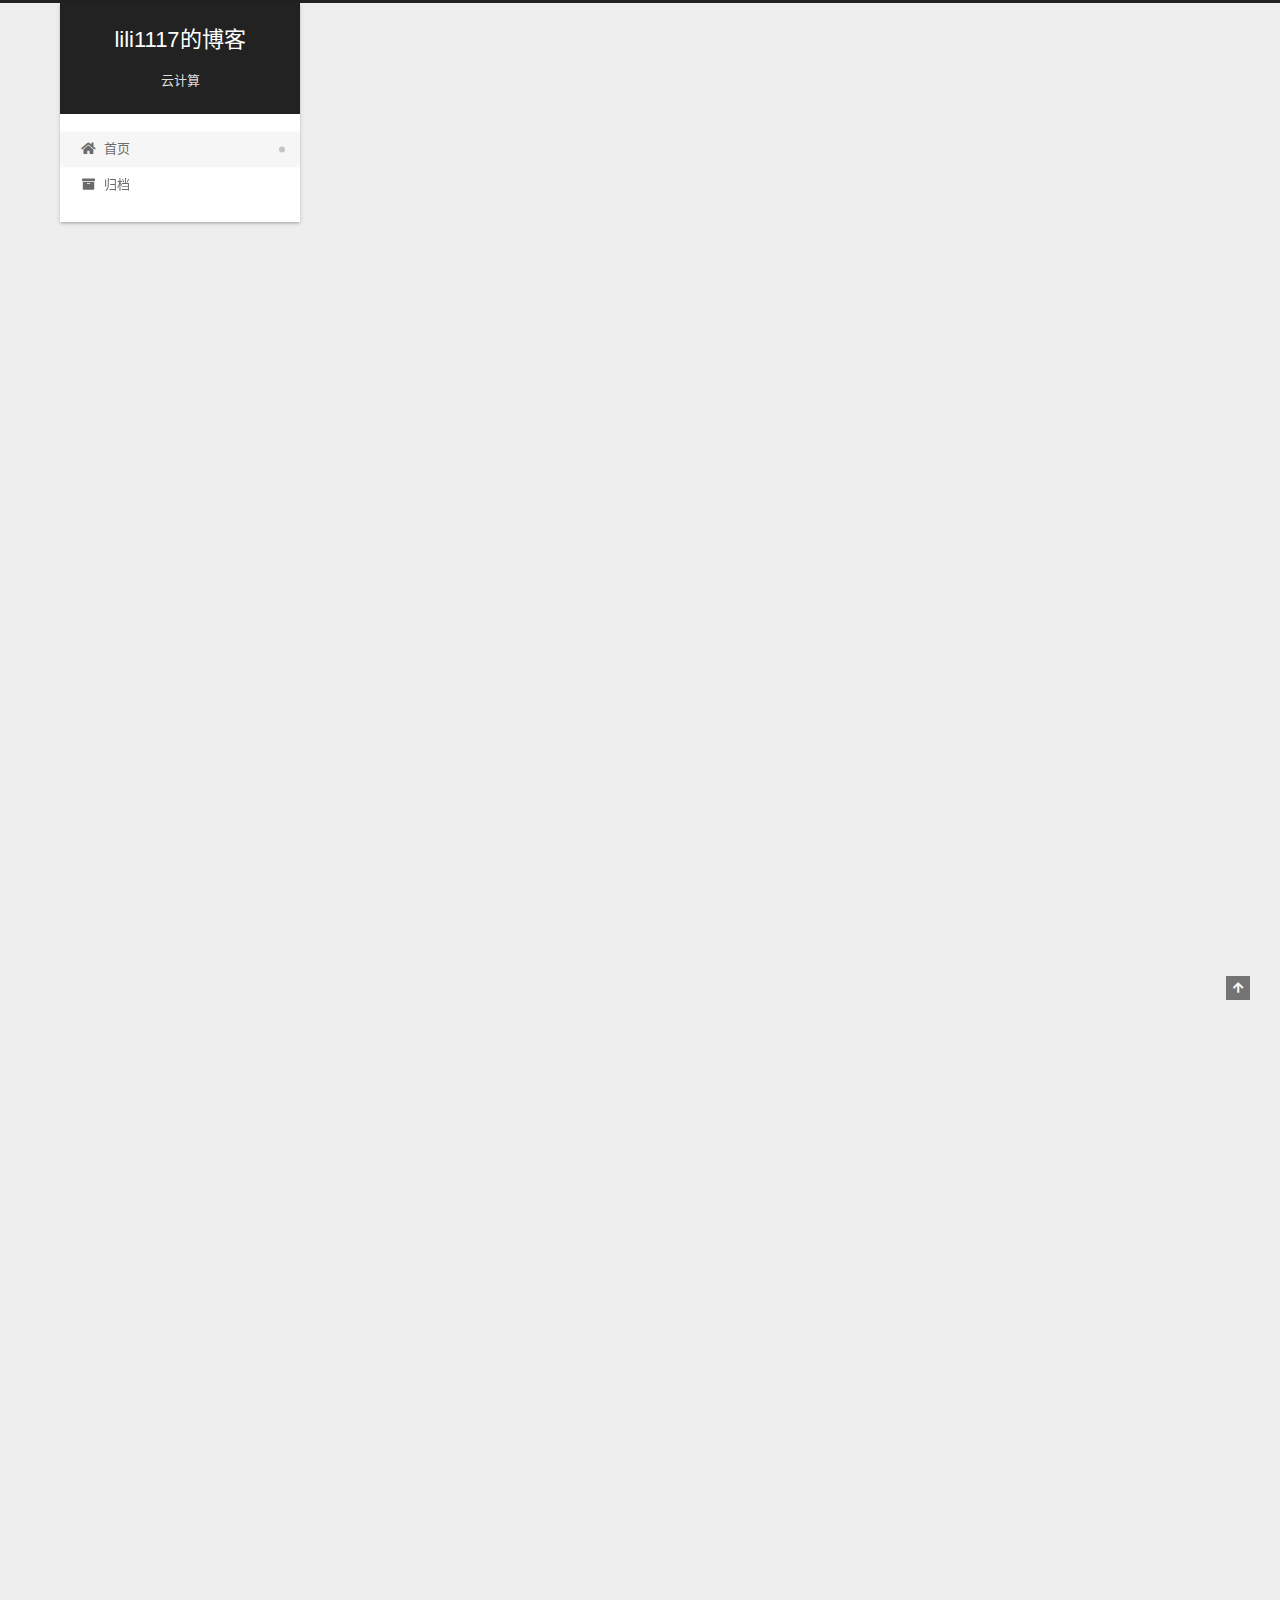
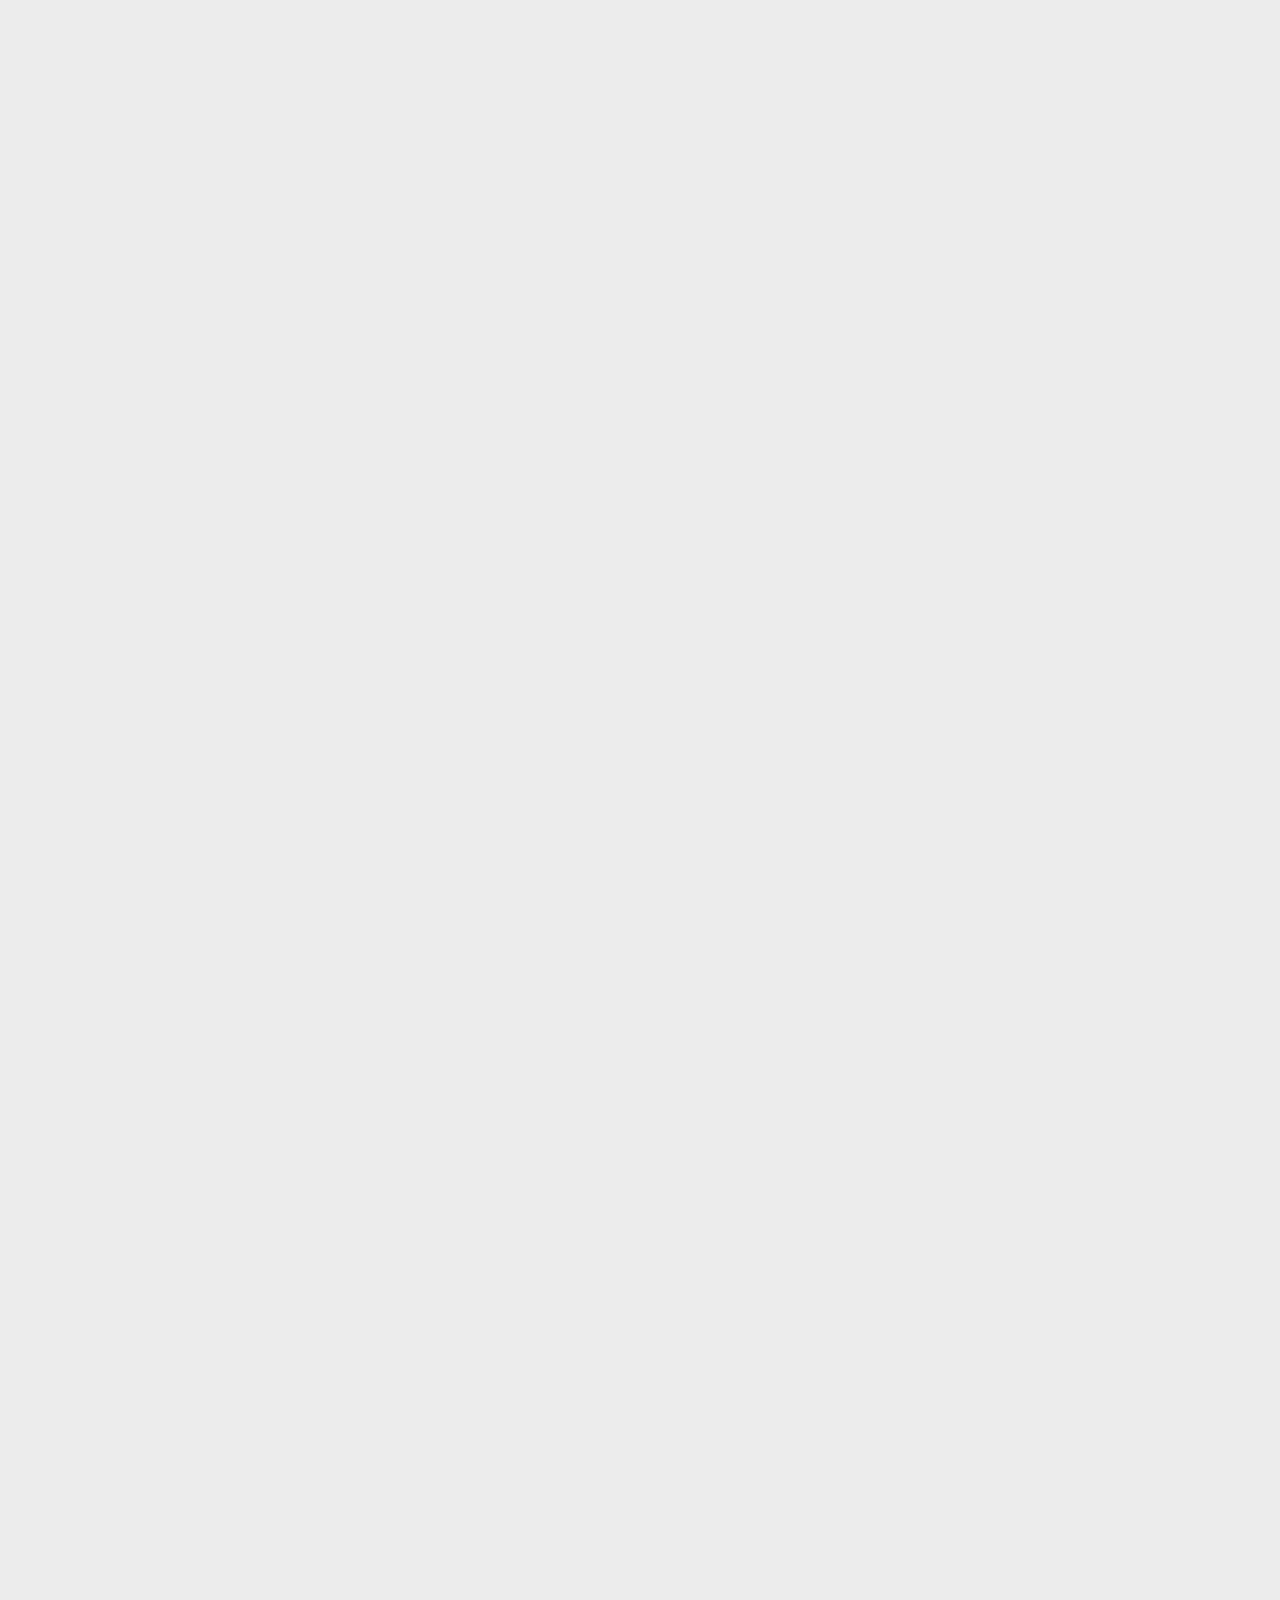
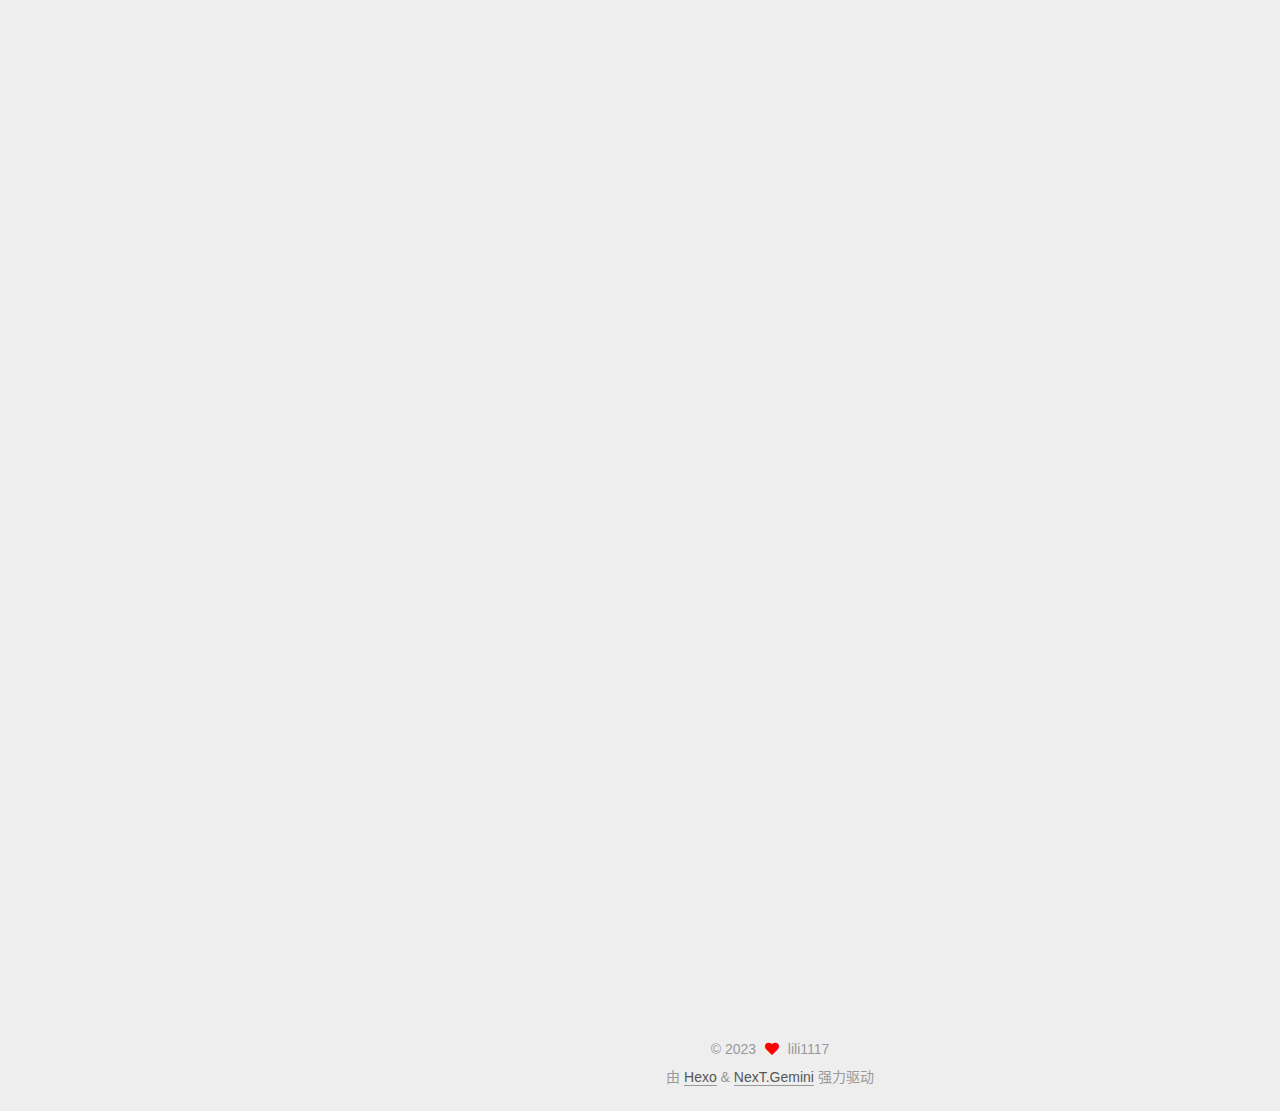
==== commit da75469b: "Site updated: 2023-03-25 22:51:13" ====
--- a/index.html
+++ b/index.html
@@ -1,105 +1,216 @@
 <!DOCTYPE html>
-<html>
+<html lang="zh-CN">
 <head>
-  <meta charset="utf-8">
-  
-  
-  <title>Hexo</title>
-  <meta name="viewport" content="width=device-width, initial-scale=1, shrink-to-fit=no">
-  <meta property="og:type" content="website">
-<meta property="og:title" content="Hexo">
+  <meta charset="UTF-8">
+<meta name="viewport" content="width=device-width, initial-scale=1, maximum-scale=2">
+<meta name="theme-color" content="#222">
+<meta name="generator" content="Hexo 6.3.0">
+  <link rel="apple-touch-icon" sizes="180x180" href="/images/apple-touch-icon-next.png">
+  <link rel="icon" type="image/png" sizes="32x32" href="/images/favicon-32x32-next.png">
+  <link rel="icon" type="image/png" sizes="16x16" href="/images/favicon-16x16-next.png">
+  <link rel="mask-icon" href="/images/logo.svg" color="#222">
+
+<link rel="stylesheet" href="/css/main.css">
+
+
+<link rel="stylesheet" href="/lib/font-awesome/css/all.min.css">
+
+<script id="hexo-configurations">
+    var NexT = window.NexT || {};
+    var CONFIG = {"hostname":"example.com","root":"/","scheme":"Gemini","version":"7.8.0","exturl":false,"sidebar":{"position":"left","display":"post","padding":18,"offset":12,"onmobile":false},"copycode":{"enable":false,"show_result":false,"style":null},"back2top":{"enable":true,"sidebar":false,"scrollpercent":false},"bookmark":{"enable":false,"color":"#222","save":"auto"},"fancybox":false,"mediumzoom":false,"lazyload":false,"pangu":false,"comments":{"style":"tabs","active":null,"storage":true,"lazyload":false,"nav":null},"algolia":{"hits":{"per_page":10},"labels":{"input_placeholder":"Search for Posts","hits_empty":"We didn't find any results for the search: ${query}","hits_stats":"${hits} results found in ${time} ms"}},"localsearch":{"enable":false,"trigger":"auto","top_n_per_article":1,"unescape":false,"preload":false},"motion":{"enable":true,"async":false,"transition":{"post_block":"fadeIn","post_header":"slideDownIn","post_body":"slideDownIn","coll_header":"slideLeftIn","sidebar":"slideUpIn"}}};
+  </script>
+
+  <meta name="description" content="云计算实验相关博客">
+<meta property="og:type" content="website">
+<meta property="og:title" content="lili1117的博客">
 <meta property="og:url" content="http://example.com/index.html">
-<meta property="og:site_name" content="Hexo">
-<meta property="og:locale" content="en_US">
-<meta property="article:author" content="John Doe">
+<meta property="og:site_name" content="lili1117的博客">
+<meta property="og:description" content="云计算实验相关博客">
+<meta property="og:locale" content="zh_CN">
+<meta property="article:author" content="lili1117">
 <meta name="twitter:card" content="summary">
-  
-    <link rel="alternate" href="/atom.xml" title="Hexo" type="application/atom+xml">
-  
-  
-    <link rel="shortcut icon" href="/favicon.png">
-  
-  
-    
-<link rel="stylesheet" href="https://cdn.jsdelivr.net/npm/typeface-source-code-pro@0.0.71/index.min.css">
-
-  
-  
-<link rel="stylesheet" href="/css/style.css">
-
-  
-    
-<link rel="stylesheet" href="/fancybox/jquery.fancybox.min.css">
-
-  
-<meta name="generator" content="Hexo 6.3.0"></head>
-
-<body>
-  <div id="container">
-    <div id="wrap">
-      <header id="header">
-  <div id="banner"></div>
-  <div id="header-outer" class="outer">
-    <div id="header-title" class="inner">
-      <h1 id="logo-wrap">
-        <a href="/" id="logo">Hexo</a>
-      </h1>
-      
+
+<link rel="canonical" href="http://example.com/">
+
+
+<script id="page-configurations">
+  // https://hexo.io/docs/variables.html
+  CONFIG.page = {
+    sidebar: "",
+    isHome : true,
+    isPost : false,
+    lang   : 'zh-CN'
+  };
+</script>
+
+  <title>lili1117的博客</title>
+  
+
+
+
+
+
+
+  <noscript>
+  <style>
+  .use-motion .brand,
+  .use-motion .menu-item,
+  .sidebar-inner,
+  .use-motion .post-block,
+  .use-motion .pagination,
+  .use-motion .comments,
+  .use-motion .post-header,
+  .use-motion .post-body,
+  .use-motion .collection-header { opacity: initial; }
+
+  .use-motion .site-title,
+  .use-motion .site-subtitle {
+    opacity: initial;
+    top: initial;
+  }
+
+  .use-motion .logo-line-before i { left: initial; }
+  .use-motion .logo-line-after i { right: initial; }
+  </style>
+</noscript>
+
+</head>
+
+<body itemscope itemtype="http://schema.org/WebPage">
+  <div class="container use-motion">
+    <div class="headband"></div>
+
+    <header class="header" itemscope itemtype="http://schema.org/WPHeader">
+      <div class="header-inner"><div class="site-brand-container">
+  <div class="site-nav-toggle">
+    <div class="toggle" aria-label="切换导航栏">
+      <span class="toggle-line toggle-line-first"></span>
+      <span class="toggle-line toggle-line-middle"></span>
+      <span class="toggle-line toggle-line-last"></span>
     </div>
-    <div id="header-inner" class="inner">
-      <nav id="main-nav">
-        <a id="main-nav-toggle" class="nav-icon"></a>
-        
-          <a class="main-nav-link" href="/">Home</a>
-        
-          <a class="main-nav-link" href="/archives">Archives</a>
-        
-      </nav>
-      <nav id="sub-nav">
-        
-          <a id="nav-rss-link" class="nav-icon" href="/atom.xml" title="RSS Feed"></a>
-        
-        <a id="nav-search-btn" class="nav-icon" title="Search"></a>
-      </nav>
-      <div id="search-form-wrap">
-        <form action="//google.com/search" method="get" accept-charset="UTF-8" class="search-form"><input type="search" name="q" class="search-form-input" placeholder="Search"><button type="submit" class="search-form-submit">&#xF002;</button><input type="hidden" name="sitesearch" value="http://example.com"></form>
-      </div>
+  </div>
+
+  <div class="site-meta">
+
+    <a href="/" class="brand" rel="start">
+      <span class="logo-line-before"><i></i></span>
+      <h1 class="site-title">lili1117的博客</h1>
+      <span class="logo-line-after"><i></i></span>
+    </a>
+      <p class="site-subtitle" itemprop="description">云计算</p>
+  </div>
+
+  <div class="site-nav-right">
+    <div class="toggle popup-trigger">
     </div>
   </div>
-</header>
-
-      <div class="outer">
-        <section id="main">
-  
-    <article id="post-云计算实验报告3" class="h-entry article article-type-post" itemprop="blogPost" itemscope itemtype="https://schema.org/BlogPosting">
-  <div class="article-meta">
-    <a href="/2023/03/20/%E4%BA%91%E8%AE%A1%E7%AE%97%E5%AE%9E%E9%AA%8C%E6%8A%A5%E5%91%8A3/" class="article-date">
-  <time class="dt-published" datetime="2023-03-20T00:24:29.000Z" itemprop="datePublished">2023-03-20</time>
-</a>
-    
-  </div>
-  <div class="article-inner">
-    
-    
-      <header class="article-header">
-        
-  
-    <h1 itemprop="name">
-      <a class="p-name article-title" href="/2023/03/20/%E4%BA%91%E8%AE%A1%E7%AE%97%E5%AE%9E%E9%AA%8C%E6%8A%A5%E5%91%8A3/">云计算实验报告3</a>
-    </h1>
-  
-
+</div>
+
+
+
+
+<nav class="site-nav">
+  <ul id="menu" class="main-menu menu">
+        <li class="menu-item menu-item-home">
+
+    <a href="/" rel="section"><i class="fa fa-home fa-fw"></i>首页</a>
+
+  </li>
+        <li class="menu-item menu-item-archives">
+
+    <a href="/archives/" rel="section"><i class="fa fa-archive fa-fw"></i>归档</a>
+
+  </li>
+  </ul>
+</nav>
+
+
+
+
+</div>
+    </header>
+
+    
+  <div class="back-to-top">
+    <i class="fa fa-arrow-up"></i>
+    <span>0%</span>
+  </div>
+
+
+    <main class="main">
+      <div class="main-inner">
+        <div class="content-wrap">
+          
+
+          <div class="content index posts-expand">
+            
+      
+  
+  
+  <article itemscope itemtype="http://schema.org/Article" class="post-block" lang="zh-CN">
+    <link itemprop="mainEntityOfPage" href="http://example.com/2023/03/20/%E4%BA%91%E8%AE%A1%E7%AE%97%E5%AE%9E%E9%AA%8C%E6%8A%A5%E5%91%8A3/">
+
+    <span hidden itemprop="author" itemscope itemtype="http://schema.org/Person">
+      <meta itemprop="image" content="/images/avatar.gif">
+      <meta itemprop="name" content="lili1117">
+      <meta itemprop="description" content="云计算实验相关博客">
+    </span>
+
+    <span hidden itemprop="publisher" itemscope itemtype="http://schema.org/Organization">
+      <meta itemprop="name" content="lili1117的博客">
+    </span>
+      <header class="post-header">
+        <h2 class="post-title" itemprop="name headline">
+          
+            <a href="/2023/03/20/%E4%BA%91%E8%AE%A1%E7%AE%97%E5%AE%9E%E9%AA%8C%E6%8A%A5%E5%91%8A3/" class="post-title-link" itemprop="url">云计算实验报告3</a>
+        </h2>
+
+        <div class="post-meta">
+            <span class="post-meta-item">
+              <span class="post-meta-item-icon">
+                <i class="far fa-calendar"></i>
+              </span>
+              <span class="post-meta-item-text">发表于</span>
+
+              <time title="创建时间：2023-03-20 08:24:29" itemprop="dateCreated datePublished" datetime="2023-03-20T08:24:29+08:00">2023-03-20</time>
+            </span>
+              <span class="post-meta-item">
+                <span class="post-meta-item-icon">
+                  <i class="far fa-calendar-check"></i>
+                </span>
+                <span class="post-meta-item-text">更新于</span>
+                <time title="修改时间：2023-03-23 20:39:06" itemprop="dateModified" datetime="2023-03-23T20:39:06+08:00">2023-03-23</time>
+              </span>
+
+          
+
+        </div>
       </header>
-    
-    <div class="e-content article-entry" itemprop="articleBody">
-      
-        <h2 id="实验步骤与内容："><a href="#实验步骤与内容：" class="headerlink" title="实验步骤与内容："></a>实验步骤与内容：</h2><p>首先在网上查找hexo+github搭建个人博客的的教程，之后按照教程逐步进行搭建，具体步骤如下：</p>
-<h3 id="1、准备阶段："><a href="#1、准备阶段：" class="headerlink" title="1、准备阶段："></a>1、准备阶段：</h3><p>1）下载git,node.js，在cmd使用查看Node.js版本命令：node -v,查看Git版本命令：git –version来检验是否安装成功。</p>
+
+    
+    
+    
+    <div class="post-body" itemprop="articleBody">
+
+      
+          <h2 id="实验信息"><a href="#实验信息" class="headerlink" title="实验信息"></a>实验信息</h2><p><strong>学号</strong>：xxxxxxxxxxxx				</p>
+<p><strong>姓名</strong>：lili1117				</p>
+<p><strong>班级</strong>：xxxx    </p>
+<p><strong>实验题目</strong>：利用云平台搭建个人博客</p>
+<p><strong>实验学时</strong>：2 												</p>
+<p><strong>实验日期</strong>：  2023.3.14</p>
+<h2 id="实验目的"><a href="#实验目的" class="headerlink" title="实验目的"></a>实验目的</h2><p><strong>熟悉个人博客系统的搭建</strong></p>
+<p>具体包括：</p>
+<p>参考方案：注册Github账号，搭建Hexo环境并实现个人博客搭建，撰写实验报告。    </p>
+<h2 id="硬件环境"><a href="#硬件环境" class="headerlink" title="硬件环境"></a>硬件环境</h2><p>联网的计算机一台  </p>
+<h2 id="软件环境"><a href="#软件环境" class="headerlink" title="软件环境"></a>软件环境</h2><p>Windows or Linux                                            </p>
+<h2 id="实验步骤与内容"><a href="#实验步骤与内容" class="headerlink" title="实验步骤与内容"></a>实验步骤与内容</h2><p>首先在网上查找hexo+github搭建个人博客的的教程，之后按照教程逐步进行搭建，具体如下：</p>
+<h3 id="1、准备阶段："><a href="#1、准备阶段：" class="headerlink" title="1、准备阶段："></a>1、准备阶段：</h3><p>1）下载git和node.js，在cmd使用查看Node.js版本命令：node -v,查看Git版本命令：git –version来检验是否安装成功。</p>
 <p>2）使用github账号创建自己的仓库，关键点是仓库名必须是–“用户名.github.io”且必须是public。</p>
 <h3 id="2、本地配置安装hexo："><a href="#2、本地配置安装hexo：" class="headerlink" title="2、本地配置安装hexo："></a>2、本地配置安装hexo：</h3><p>1）本地新建一个文件夹，用来存放Github本地仓库文件的目录，可以命名为blog。</p>
 <p>2）选中文件夹右键选择使用Git Bash Here打开Git命令窗口，输入命令来连接淘宝服务器，因为从国外服务器下载受网络影响可能出现异常。</p>
 <p>3）正式开始安装hexo，输入命令：<strong>cnpm install -g hexo-cli</strong>；初始化Hexo，输入命令：<strong>hexo init</strong>；启动服务预览，输入命令：<strong>hexo s</strong>，此时在浏览器输入<strong>localhost:4000</strong>就可以在本地浏览博客(自带一篇Hello World博客)。输入命令<strong>ctrl + c</strong>即可终止。</p>
-<p>4）设置ssh：在刚才打开地Git命令窗口输入命令：<strong>cd ~&#x2F;.ssh</strong>进入.ssh文件，输入命令：<strong>ssh-keygen -t rsa -C ‘注册时的邮箱地址’</strong>；之后在C:\用户\用户名目录下找到.ssh文件夹里面的<strong>id_rsa.put</strong>文件，用记事本打开，复制内容粘贴到<strong>github主页头像–&gt;setting–&gt;SSH and GPG keys–&gt;New SSH key–&gt;key框</strong>内。输入命令：<strong>ssh -T <a href="mailto:&#x67;&#x69;&#x74;&#x40;&#x67;&#105;&#116;&#104;&#x75;&#x62;&#x2e;&#x63;&#x6f;&#x6d;">&#x67;&#x69;&#x74;&#x40;&#x67;&#105;&#116;&#104;&#x75;&#x62;&#x2e;&#x63;&#x6f;&#x6d;</a></strong>在本地进行验证，输入yes会显示用户名。在本地绑定与Github的用户名和邮箱，输入命令：<strong>git config –global user.name “注册时用户名”</strong>，输入命令：<strong>git config –global user.email “注册时邮箱”</strong>。</p>
+<p>4）设置ssh：在刚才打开地Git命令窗口输入命令：<strong>cd ~&#x2F;.ssh</strong>进入.ssh文件，输入命令：<strong>ssh-keygen -t rsa -C ‘注册时的邮箱地址’</strong>；之后在C:\用户\用户名目录下找到.ssh文件夹里面的<strong>id_rsa.put</strong>文件，用记事本打开，复制内容粘贴到<strong>github主页头像–&gt;setting–&gt;SSH and GPG keys–&gt;New SSH key–&gt;key框</strong>内。输入命令：<strong>ssh -T <a href="mailto:&#x67;&#105;&#x74;&#x40;&#x67;&#105;&#116;&#x68;&#x75;&#x62;&#x2e;&#x63;&#111;&#x6d;">&#x67;&#105;&#x74;&#x40;&#x67;&#105;&#116;&#x68;&#x75;&#x62;&#x2e;&#x63;&#111;&#x6d;</a></strong>在本地进行验证，输入yes会显示用户名。在本地绑定与Github的用户名和邮箱，输入命令：<strong>git config –global user.name “注册时用户名”</strong>，输入命令：<strong>git config –global user.email “注册时邮箱”</strong>。</p>
 <h3 id="3、上传测试博客"><a href="#3、上传测试博客" class="headerlink" title="3、上传测试博客"></a>3、上传测试博客</h3><p>1）用记事本打开并修改本地仓库目录下**_config.yml**文件，修改文末deploy后面为：</p>
 <p>  <img src="file:///C:\Users\Mac\AppData\Local\Temp\ksohtml9396\wps2.jpg" alt="img"></p>
 <p>2）此时需要安装一个上传工具，输入命令：<strong>cnpm install hexo-deployer-git</strong>。</p>
@@ -114,44 +225,61 @@
 
       
     </div>
-    <footer class="article-footer">
-      <a data-url="http://example.com/2023/03/20/%E4%BA%91%E8%AE%A1%E7%AE%97%E5%AE%9E%E9%AA%8C%E6%8A%A5%E5%91%8A3/" data-id="clfi84stw0001owu7bw5747eg" data-title="云计算实验报告3" class="article-share-link">Share</a>
-      
-      
-      
-  <ul class="article-tag-list" itemprop="keywords"><li class="article-tag-list-item"><a class="article-tag-list-link" href="/tags/%E5%AE%9E%E9%AA%8C%E6%8A%A5%E5%91%8A/" rel="tag">实验报告</a></li></ul>
-
-    </footer>
-  </div>
-  
-</article>
-
-
-
-  
-    <article id="post-hello-world" class="h-entry article article-type-post" itemprop="blogPost" itemscope itemtype="https://schema.org/BlogPosting">
-  <div class="article-meta">
-    <a href="/2023/03/20/hello-world/" class="article-date">
-  <time class="dt-published" datetime="2023-03-20T00:10:11.043Z" itemprop="datePublished">2023-03-20</time>
-</a>
-    
-  </div>
-  <div class="article-inner">
-    
-    
-      <header class="article-header">
-        
-  
-    <h1 itemprop="name">
-      <a class="p-name article-title" href="/2023/03/20/hello-world/">Hello World</a>
-    </h1>
-  
-
+
+    
+    
+    
+      <footer class="post-footer">
+        <div class="post-eof"></div>
+      </footer>
+  </article>
+  
+  
+  
+
+      
+  
+  
+  <article itemscope itemtype="http://schema.org/Article" class="post-block" lang="zh-CN">
+    <link itemprop="mainEntityOfPage" href="http://example.com/2023/03/20/hello-world/">
+
+    <span hidden itemprop="author" itemscope itemtype="http://schema.org/Person">
+      <meta itemprop="image" content="/images/avatar.gif">
+      <meta itemprop="name" content="lili1117">
+      <meta itemprop="description" content="云计算实验相关博客">
+    </span>
+
+    <span hidden itemprop="publisher" itemscope itemtype="http://schema.org/Organization">
+      <meta itemprop="name" content="lili1117的博客">
+    </span>
+      <header class="post-header">
+        <h2 class="post-title" itemprop="name headline">
+          
+            <a href="/2023/03/20/hello-world/" class="post-title-link" itemprop="url">Hello World</a>
+        </h2>
+
+        <div class="post-meta">
+            <span class="post-meta-item">
+              <span class="post-meta-item-icon">
+                <i class="far fa-calendar"></i>
+              </span>
+              <span class="post-meta-item-text">发表于</span>
+
+              <time title="创建时间：2023-03-20 08:10:11" itemprop="dateCreated datePublished" datetime="2023-03-20T08:10:11+08:00">2023-03-20</time>
+            </span>
+
+          
+
+        </div>
       </header>
-    
-    <div class="e-content article-entry" itemprop="articleBody">
-      
-        <p>Welcome to <a target="_blank" rel="noopener" href="https://hexo.io/">Hexo</a>! This is your very first post. Check <a target="_blank" rel="noopener" href="https://hexo.io/docs/">documentation</a> for more info. If you get any problems when using Hexo, you can find the answer in <a target="_blank" rel="noopener" href="https://hexo.io/docs/troubleshooting.html">troubleshooting</a> or you can ask me on <a target="_blank" rel="noopener" href="https://github.com/hexojs/hexo/issues">GitHub</a>.</p>
+
+    
+    
+    
+    <div class="post-body" itemprop="articleBody">
+
+      
+          <p>Welcome to <a target="_blank" rel="noopener" href="https://hexo.io/">Hexo</a>! This is your very first post. Check <a target="_blank" rel="noopener" href="https://hexo.io/docs/">documentation</a> for more info. If you get any problems when using Hexo, you can find the answer in <a target="_blank" rel="noopener" href="https://hexo.io/docs/troubleshooting.html">troubleshooting</a> or you can ask me on <a target="_blank" rel="noopener" href="https://github.com/hexojs/hexo/issues">GitHub</a>.</p>
 <h2 id="Quick-Start"><a href="#Quick-Start" class="headerlink" title="Quick Start"></a>Quick Start</h2><h3 id="Create-a-new-post"><a href="#Create-a-new-post" class="headerlink" title="Create a new post"></a>Create a new post</h3><figure class="highlight bash"><table><tr><td class="gutter"><pre><span class="line">1</span><br></pre></td><td class="code"><pre><span class="line">$ hexo new <span class="string">&quot;My New Post&quot;</span></span><br></pre></td></tr></table></figure>
 
 <p>More info: <a target="_blank" rel="noopener" href="https://hexo.io/docs/writing.html">Writing</a></p>
@@ -167,117 +295,175 @@
 
       
     </div>
-    <footer class="article-footer">
-      <a data-url="http://example.com/2023/03/20/hello-world/" data-id="clfgerefp000038u7f7mjf55z" data-title="Hello World" class="article-share-link">Share</a>
-      
-      
-      
+
+    
+    
+    
+      <footer class="post-footer">
+        <div class="post-eof"></div>
+      </footer>
+  </article>
+  
+  
+  
+
+
+  
+
+
+
+          </div>
+          
+
+<script>
+  window.addEventListener('tabs:register', () => {
+    let { activeClass } = CONFIG.comments;
+    if (CONFIG.comments.storage) {
+      activeClass = localStorage.getItem('comments_active') || activeClass;
+    }
+    if (activeClass) {
+      let activeTab = document.querySelector(`a[href="#comment-${activeClass}"]`);
+      if (activeTab) {
+        activeTab.click();
+      }
+    }
+  });
+  if (CONFIG.comments.storage) {
+    window.addEventListener('tabs:click', event => {
+      if (!event.target.matches('.tabs-comment .tab-content .tab-pane')) return;
+      let commentClass = event.target.classList[1];
+      localStorage.setItem('comments_active', commentClass);
+    });
+  }
+</script>
+
+        </div>
+          
+  
+  <div class="toggle sidebar-toggle">
+    <span class="toggle-line toggle-line-first"></span>
+    <span class="toggle-line toggle-line-middle"></span>
+    <span class="toggle-line toggle-line-last"></span>
+  </div>
+
+  <aside class="sidebar">
+    <div class="sidebar-inner">
+
+      <ul class="sidebar-nav motion-element">
+        <li class="sidebar-nav-toc">
+          文章目录
+        </li>
+        <li class="sidebar-nav-overview">
+          站点概览
+        </li>
+      </ul>
+
+      <!--noindex-->
+      <div class="post-toc-wrap sidebar-panel">
+      </div>
+      <!--/noindex-->
+
+      <div class="site-overview-wrap sidebar-panel">
+        <div class="site-author motion-element" itemprop="author" itemscope itemtype="http://schema.org/Person">
+  <p class="site-author-name" itemprop="name">lili1117</p>
+  <div class="site-description" itemprop="description">云计算实验相关博客</div>
+</div>
+<div class="site-state-wrap motion-element">
+  <nav class="site-state">
+      <div class="site-state-item site-state-posts">
+          <a href="/archives/">
+        
+          <span class="site-state-item-count">2</span>
+          <span class="site-state-item-name">日志</span>
+        </a>
+      </div>
+      <div class="site-state-item site-state-tags">
+        <span class="site-state-item-count">1</span>
+        <span class="site-state-item-name">标签</span>
+      </div>
+  </nav>
+</div>
+
+
+
+      </div>
+
+    </div>
+  </aside>
+  <div id="sidebar-dimmer"></div>
+
+
+      </div>
+    </main>
+
+    <footer class="footer">
+      <div class="footer-inner">
+        
+
+        
+
+<div class="copyright">
+  
+  &copy; 
+  <span itemprop="copyrightYear">2023</span>
+  <span class="with-love">
+    <i class="fa fa-heart"></i>
+  </span>
+  <span class="author" itemprop="copyrightHolder">lili1117</span>
+</div>
+  <div class="powered-by">由 <a href="https://hexo.io/" class="theme-link" rel="noopener" target="_blank">Hexo</a> & <a href="https://theme-next.org/" class="theme-link" rel="noopener" target="_blank">NexT.Gemini</a> 强力驱动
+  </div>
+
+        
+
+
+
+
+
+
+
+
+      </div>
     </footer>
   </div>
-  
-</article>
-
-
-
-  
-
-
-</section>
-        
-          <aside id="sidebar">
-  
-    
-
-  
-    
-  <div class="widget-wrap">
-    <h3 class="widget-title">Tags</h3>
-    <div class="widget">
-      <ul class="tag-list" itemprop="keywords"><li class="tag-list-item"><a class="tag-list-link" href="/tags/%E5%AE%9E%E9%AA%8C%E6%8A%A5%E5%91%8A/" rel="tag">实验报告</a></li></ul>
-    </div>
-  </div>
-
-
-  
-    
-  <div class="widget-wrap">
-    <h3 class="widget-title">Tag Cloud</h3>
-    <div class="widget tagcloud">
-      <a href="/tags/%E5%AE%9E%E9%AA%8C%E6%8A%A5%E5%91%8A/" style="font-size: 10px;">实验报告</a>
-    </div>
-  </div>
-
-  
-    
-  <div class="widget-wrap">
-    <h3 class="widget-title">Archives</h3>
-    <div class="widget">
-      <ul class="archive-list"><li class="archive-list-item"><a class="archive-list-link" href="/archives/2023/03/">March 2023</a></li></ul>
-    </div>
-  </div>
-
-
-  
-    
-  <div class="widget-wrap">
-    <h3 class="widget-title">Recent Posts</h3>
-    <div class="widget">
-      <ul>
-        
-          <li>
-            <a href="/2023/03/20/%E4%BA%91%E8%AE%A1%E7%AE%97%E5%AE%9E%E9%AA%8C%E6%8A%A5%E5%91%8A3/">云计算实验报告3</a>
-          </li>
-        
-          <li>
-            <a href="/2023/03/20/hello-world/">Hello World</a>
-          </li>
-        
-      </ul>
-    </div>
-  </div>
-
-  
-</aside>
-        
-      </div>
-      <footer id="footer">
-  
-  <div class="outer">
-    <div id="footer-info" class="inner">
-      
-      &copy; 2023 John Doe<br>
-      Powered by <a href="https://hexo.io/" target="_blank">Hexo</a>
-    </div>
-  </div>
-</footer>
-
-    </div>
-    <nav id="mobile-nav">
-  
-    <a href="/" class="mobile-nav-link">Home</a>
-  
-    <a href="/archives" class="mobile-nav-link">Archives</a>
-  
-</nav>
-    
-
-
-<script src="/js/jquery-3.4.1.min.js"></script>
-
-
-
-  
-<script src="/fancybox/jquery.fancybox.min.js"></script>
-
-
-
-
-<script src="/js/script.js"></script>
-
-
-
-
-
-  </div>
+
+  
+  <script src="/lib/anime.min.js"></script>
+  <script src="/lib/velocity/velocity.min.js"></script>
+  <script src="/lib/velocity/velocity.ui.min.js"></script>
+
+<script src="/js/utils.js"></script>
+
+<script src="/js/motion.js"></script>
+
+
+<script src="/js/schemes/pisces.js"></script>
+
+
+<script src="/js/next-boot.js"></script>
+
+
+
+
+  
+
+
+
+
+
+
+
+
+
+
+
+
+
+
+
+  
+
+  
+
 </body>
-</html>+</html>
--- a/css/main.css
+++ b/css/main.css
@@ -0,0 +1,2565 @@
+:root {
+  --body-bg-color: #eee;
+  --content-bg-color: #fff;
+  --card-bg-color: #f5f5f5;
+  --text-color: #555;
+  --blockquote-color: #666;
+  --link-color: #555;
+  --link-hover-color: #222;
+  --brand-color: #fff;
+  --brand-hover-color: #fff;
+  --table-row-odd-bg-color: #f9f9f9;
+  --table-row-hover-bg-color: #f5f5f5;
+  --menu-item-bg-color: #f5f5f5;
+  --btn-default-bg: #fff;
+  --btn-default-color: #555;
+  --btn-default-border-color: #555;
+  --btn-default-hover-bg: #222;
+  --btn-default-hover-color: #fff;
+  --btn-default-hover-border-color: #222;
+}
+html {
+  line-height: 1.15; /* 1 */
+  -webkit-text-size-adjust: 100%; /* 2 */
+}
+body {
+  margin: 0;
+}
+main {
+  display: block;
+}
+h1 {
+  font-size: 2em;
+  margin: 0.67em 0;
+}
+hr {
+  box-sizing: content-box; /* 1 */
+  height: 0; /* 1 */
+  overflow: visible; /* 2 */
+}
+pre {
+  font-family: monospace, monospace; /* 1 */
+  font-size: 1em; /* 2 */
+}
+a {
+  background: transparent;
+}
+abbr[title] {
+  border-bottom: none; /* 1 */
+  text-decoration: underline; /* 2 */
+  text-decoration: underline dotted; /* 2 */
+}
+b,
+strong {
+  font-weight: bolder;
+}
+code,
+kbd,
+samp {
+  font-family: monospace, monospace; /* 1 */
+  font-size: 1em; /* 2 */
+}
+small {
+  font-size: 80%;
+}
+sub,
+sup {
+  font-size: 75%;
+  line-height: 0;
+  position: relative;
+  vertical-align: baseline;
+}
+sub {
+  bottom: -0.25em;
+}
+sup {
+  top: -0.5em;
+}
+img {
+  border-style: none;
+}
+button,
+input,
+optgroup,
+select,
+textarea {
+  font-family: inherit; /* 1 */
+  font-size: 100%; /* 1 */
+  line-height: 1.15; /* 1 */
+  margin: 0; /* 2 */
+}
+button,
+input {
+/* 1 */
+  overflow: visible;
+}
+button,
+select {
+/* 1 */
+  text-transform: none;
+}
+button,
+[type='button'],
+[type='reset'],
+[type='submit'] {
+  -webkit-appearance: button;
+}
+button::-moz-focus-inner,
+[type='button']::-moz-focus-inner,
+[type='reset']::-moz-focus-inner,
+[type='submit']::-moz-focus-inner {
+  border-style: none;
+  padding: 0;
+}
+button:-moz-focusring,
+[type='button']:-moz-focusring,
+[type='reset']:-moz-focusring,
+[type='submit']:-moz-focusring {
+  outline: 1px dotted ButtonText;
+}
+fieldset {
+  padding: 0.35em 0.75em 0.625em;
+}
+legend {
+  box-sizing: border-box; /* 1 */
+  color: inherit; /* 2 */
+  display: table; /* 1 */
+  max-width: 100%; /* 1 */
+  padding: 0; /* 3 */
+  white-space: normal; /* 1 */
+}
+progress {
+  vertical-align: baseline;
+}
+textarea {
+  overflow: auto;
+}
+[type='checkbox'],
+[type='radio'] {
+  box-sizing: border-box; /* 1 */
+  padding: 0; /* 2 */
+}
+[type='number']::-webkit-inner-spin-button,
+[type='number']::-webkit-outer-spin-button {
+  height: auto;
+}
+[type='search'] {
+  outline-offset: -2px; /* 2 */
+  -webkit-appearance: textfield; /* 1 */
+}
+[type='search']::-webkit-search-decoration {
+  -webkit-appearance: none;
+}
+::-webkit-file-upload-button {
+  font: inherit; /* 2 */
+  -webkit-appearance: button; /* 1 */
+}
+details {
+  display: block;
+}
+summary {
+  display: list-item;
+}
+template {
+  display: none;
+}
+[hidden] {
+  display: none;
+}
+::selection {
+  background: #262a30;
+  color: #eee;
+}
+html,
+body {
+  height: 100%;
+}
+body {
+  background: var(--body-bg-color);
+  color: var(--text-color);
+  font-family: 'Lato', "PingFang SC", "Microsoft YaHei", sans-serif;
+  font-size: 1em;
+  line-height: 2;
+}
+@media (max-width: 991px) {
+  body {
+    padding-left: 0 !important;
+    padding-right: 0 !important;
+  }
+}
+h1,
+h2,
+h3,
+h4,
+h5,
+h6 {
+  font-family: 'Lato', "PingFang SC", "Microsoft YaHei", sans-serif;
+  font-weight: bold;
+  line-height: 1.5;
+  margin: 20px 0 15px;
+}
+h1 {
+  font-size: 1.5em;
+}
+h2 {
+  font-size: 1.375em;
+}
+h3 {
+  font-size: 1.25em;
+}
+h4 {
+  font-size: 1.125em;
+}
+h5 {
+  font-size: 1em;
+}
+h6 {
+  font-size: 0.875em;
+}
+p {
+  margin: 0 0 20px 0;
+}
+a,
+span.exturl {
+  border-bottom: 1px solid #999;
+  color: var(--link-color);
+  outline: 0;
+  text-decoration: none;
+  overflow-wrap: break-word;
+  word-wrap: break-word;
+  cursor: pointer;
+}
+a:hover,
+span.exturl:hover {
+  border-bottom-color: var(--link-hover-color);
+  color: var(--link-hover-color);
+}
+iframe,
+img,
+video {
+  display: block;
+  margin-left: auto;
+  margin-right: auto;
+  max-width: 100%;
+}
+hr {
+  background-image: repeating-linear-gradient(-45deg, #ddd, #ddd 4px, transparent 4px, transparent 8px);
+  border: 0;
+  height: 3px;
+  margin: 40px 0;
+}
+blockquote {
+  border-left: 4px solid #ddd;
+  color: var(--blockquote-color);
+  margin: 0;
+  padding: 0 15px;
+}
+blockquote cite::before {
+  content: '-';
+  padding: 0 5px;
+}
+dt {
+  font-weight: bold;
+}
+dd {
+  margin: 0;
+  padding: 0;
+}
+kbd {
+  background-color: #f5f5f5;
+  background-image: linear-gradient(#eee, #fff, #eee);
+  border: 1px solid #ccc;
+  border-radius: 0.2em;
+  box-shadow: 0.1em 0.1em 0.2em rgba(0,0,0,0.1);
+  color: #555;
+  font-family: inherit;
+  padding: 0.1em 0.3em;
+  white-space: nowrap;
+}
+.table-container {
+  overflow: auto;
+}
+table {
+  border-collapse: collapse;
+  border-spacing: 0;
+  font-size: 0.875em;
+  margin: 0 0 20px 0;
+  width: 100%;
+}
+tbody tr:nth-of-type(odd) {
+  background: var(--table-row-odd-bg-color);
+}
+tbody tr:hover {
+  background: var(--table-row-hover-bg-color);
+}
+caption,
+th,
+td {
+  font-weight: normal;
+  padding: 8px;
+  vertical-align: middle;
+}
+th,
+td {
+  border: 1px solid #ddd;
+  border-bottom: 3px solid #ddd;
+}
+th {
+  font-weight: 700;
+  padding-bottom: 10px;
+}
+td {
+  border-bottom-width: 1px;
+}
+.btn {
+  background: var(--btn-default-bg);
+  border: 2px solid var(--btn-default-border-color);
+  border-radius: 2px;
+  color: var(--btn-default-color);
+  display: inline-block;
+  font-size: 0.875em;
+  line-height: 2;
+  padding: 0 20px;
+  text-decoration: none;
+  transition-property: background-color;
+  transition-delay: 0s;
+  transition-duration: 0.2s;
+  transition-timing-function: ease-in-out;
+}
+.btn:hover {
+  background: var(--btn-default-hover-bg);
+  border-color: var(--btn-default-hover-border-color);
+  color: var(--btn-default-hover-color);
+}
+.btn + .btn {
+  margin: 0 0 8px 8px;
+}
+.btn .fa-fw {
+  text-align: left;
+  width: 1.285714285714286em;
+}
+.toggle {
+  line-height: 0;
+}
+.toggle .toggle-line {
+  background: #fff;
+  display: inline-block;
+  height: 2px;
+  left: 0;
+  position: relative;
+  top: 0;
+  transition: all 0.4s;
+  vertical-align: top;
+  width: 100%;
+}
+.toggle .toggle-line:not(:first-child) {
+  margin-top: 3px;
+}
+.toggle.toggle-arrow .toggle-line-first {
+  left: 50%;
+  top: 2px;
+  transform: rotate(45deg);
+  width: 50%;
+}
+.toggle.toggle-arrow .toggle-line-middle {
+  left: 2px;
+  width: 90%;
+}
+.toggle.toggle-arrow .toggle-line-last {
+  left: 50%;
+  top: -2px;
+  transform: rotate(-45deg);
+  width: 50%;
+}
+.toggle.toggle-close .toggle-line-first {
+  transform: rotate(-45deg);
+  top: 5px;
+}
+.toggle.toggle-close .toggle-line-middle {
+  opacity: 0;
+}
+.toggle.toggle-close .toggle-line-last {
+  transform: rotate(45deg);
+  top: -5px;
+}
+.highlight,
+pre {
+  background: #f7f7f7;
+  color: #4d4d4c;
+  line-height: 1.6;
+  margin: 0 auto 20px;
+}
+pre,
+code {
+  font-family: consolas, Menlo, monospace, "PingFang SC", "Microsoft YaHei";
+}
+code {
+  background: #eee;
+  border-radius: 3px;
+  color: #555;
+  padding: 2px 4px;
+  overflow-wrap: break-word;
+  word-wrap: break-word;
+}
+.highlight *::selection {
+  background: #d6d6d6;
+}
+.highlight pre {
+  border: 0;
+  margin: 0;
+  padding: 10px 0;
+}
+.highlight table {
+  border: 0;
+  margin: 0;
+  width: auto;
+}
+.highlight td {
+  border: 0;
+  padding: 0;
+}
+.highlight figcaption {
+  background: #eff2f3;
+  color: #4d4d4c;
+  display: flex;
+  font-size: 0.875em;
+  justify-content: space-between;
+  line-height: 1.2;
+  padding: 0.5em;
+}
+.highlight figcaption a {
+  color: #4d4d4c;
+}
+.highlight figcaption a:hover {
+  border-bottom-color: #4d4d4c;
+}
+.highlight .gutter {
+  -moz-user-select: none;
+  -ms-user-select: none;
+  -webkit-user-select: none;
+  user-select: none;
+}
+.highlight .gutter pre {
+  background: #eff2f3;
+  color: #869194;
+  padding-left: 10px;
+  padding-right: 10px;
+  text-align: right;
+}
+.highlight .code pre {
+  background: #f7f7f7;
+  padding-left: 10px;
+  width: 100%;
+}
+.gist table {
+  width: auto;
+}
+.gist table td {
+  border: 0;
+}
+pre {
+  overflow: auto;
+  padding: 10px;
+}
+pre code {
+  background: none;
+  color: #4d4d4c;
+  font-size: 0.875em;
+  padding: 0;
+  text-shadow: none;
+}
+pre .deletion {
+  background: #fdd;
+}
+pre .addition {
+  background: #dfd;
+}
+pre .meta {
+  color: #eab700;
+  -moz-user-select: none;
+  -ms-user-select: none;
+  -webkit-user-select: none;
+  user-select: none;
+}
+pre .comment {
+  color: #8e908c;
+}
+pre .variable,
+pre .attribute,
+pre .tag,
+pre .name,
+pre .regexp,
+pre .ruby .constant,
+pre .xml .tag .title,
+pre .xml .pi,
+pre .xml .doctype,
+pre .html .doctype,
+pre .css .id,
+pre .css .class,
+pre .css .pseudo {
+  color: #c82829;
+}
+pre .number,
+pre .preprocessor,
+pre .built_in,
+pre .builtin-name,
+pre .literal,
+pre .params,
+pre .constant,
+pre .command {
+  color: #f5871f;
+}
+pre .ruby .class .title,
+pre .css .rules .attribute,
+pre .string,
+pre .symbol,
+pre .value,
+pre .inheritance,
+pre .header,
+pre .ruby .symbol,
+pre .xml .cdata,
+pre .special,
+pre .formula {
+  color: #718c00;
+}
+pre .title,
+pre .css .hexcolor {
+  color: #3e999f;
+}
+pre .function,
+pre .python .decorator,
+pre .python .title,
+pre .ruby .function .title,
+pre .ruby .title .keyword,
+pre .perl .sub,
+pre .javascript .title,
+pre .coffeescript .title {
+  color: #4271ae;
+}
+pre .keyword,
+pre .javascript .function {
+  color: #8959a8;
+}
+.blockquote-center {
+  border-left: none;
+  margin: 40px 0;
+  padding: 0;
+  position: relative;
+  text-align: center;
+}
+.blockquote-center .fa {
+  display: block;
+  opacity: 0.6;
+  position: absolute;
+  width: 100%;
+}
+.blockquote-center .fa-quote-left {
+  border-top: 1px solid #ccc;
+  text-align: left;
+  top: -20px;
+}
+.blockquote-center .fa-quote-right {
+  border-bottom: 1px solid #ccc;
+  text-align: right;
+  bottom: -20px;
+}
+.blockquote-center p,
+.blockquote-center div {
+  text-align: center;
+}
+.post-body .group-picture img {
+  margin: 0 auto;
+  padding: 0 3px;
+}
+.group-picture-row {
+  margin-bottom: 6px;
+  overflow: hidden;
+}
+.group-picture-column {
+  float: left;
+  margin-bottom: 10px;
+}
+.post-body .label {
+  color: #555;
+  display: inline;
+  padding: 0 2px;
+}
+.post-body .label.default {
+  background: #f0f0f0;
+}
+.post-body .label.primary {
+  background: #efe6f7;
+}
+.post-body .label.info {
+  background: #e5f2f8;
+}
+.post-body .label.success {
+  background: #e7f4e9;
+}
+.post-body .label.warning {
+  background: #fcf6e1;
+}
+.post-body .label.danger {
+  background: #fae8eb;
+}
+.post-body .tabs {
+  margin-bottom: 20px;
+}
+.post-body .tabs,
+.tabs-comment {
+  display: block;
+  padding-top: 10px;
+  position: relative;
+}
+.post-body .tabs ul.nav-tabs,
+.tabs-comment ul.nav-tabs {
+  display: flex;
+  flex-wrap: wrap;
+  margin: 0;
+  margin-bottom: -1px;
+  padding: 0;
+}
+@media (max-width: 413px) {
+  .post-body .tabs ul.nav-tabs,
+  .tabs-comment ul.nav-tabs {
+    display: block;
+    margin-bottom: 5px;
+  }
+}
+.post-body .tabs ul.nav-tabs li.tab,
+.tabs-comment ul.nav-tabs li.tab {
+  border-bottom: 1px solid #ddd;
+  border-left: 1px solid transparent;
+  border-right: 1px solid transparent;
+  border-top: 3px solid transparent;
+  flex-grow: 1;
+  list-style-type: none;
+  border-radius: 0 0 0 0;
+}
+@media (max-width: 413px) {
+  .post-body .tabs ul.nav-tabs li.tab,
+  .tabs-comment ul.nav-tabs li.tab {
+    border-bottom: 1px solid transparent;
+    border-left: 3px solid transparent;
+    border-right: 1px solid transparent;
+    border-top: 1px solid transparent;
+  }
+}
+@media (max-width: 413px) {
+  .post-body .tabs ul.nav-tabs li.tab,
+  .tabs-comment ul.nav-tabs li.tab {
+    border-radius: 0;
+  }
+}
+.post-body .tabs ul.nav-tabs li.tab a,
+.tabs-comment ul.nav-tabs li.tab a {
+  border-bottom: initial;
+  display: block;
+  line-height: 1.8;
+  outline: 0;
+  padding: 0.25em 0.75em;
+  text-align: center;
+  transition-delay: 0s;
+  transition-duration: 0.2s;
+  transition-timing-function: ease-out;
+}
+.post-body .tabs ul.nav-tabs li.tab a i,
+.tabs-comment ul.nav-tabs li.tab a i {
+  width: 1.285714285714286em;
+}
+.post-body .tabs ul.nav-tabs li.tab.active,
+.tabs-comment ul.nav-tabs li.tab.active {
+  border-bottom: 1px solid transparent;
+  border-left: 1px solid #ddd;
+  border-right: 1px solid #ddd;
+  border-top: 3px solid #fc6423;
+}
+@media (max-width: 413px) {
+  .post-body .tabs ul.nav-tabs li.tab.active,
+  .tabs-comment ul.nav-tabs li.tab.active {
+    border-bottom: 1px solid #ddd;
+    border-left: 3px solid #fc6423;
+    border-right: 1px solid #ddd;
+    border-top: 1px solid #ddd;
+  }
+}
+.post-body .tabs ul.nav-tabs li.tab.active a,
+.tabs-comment ul.nav-tabs li.tab.active a {
+  color: var(--link-color);
+  cursor: default;
+}
+.post-body .tabs .tab-content .tab-pane,
+.tabs-comment .tab-content .tab-pane {
+  border: 1px solid #ddd;
+  border-top: 0;
+  padding: 20px 20px 0 20px;
+  border-radius: 0;
+}
+.post-body .tabs .tab-content .tab-pane:not(.active),
+.tabs-comment .tab-content .tab-pane:not(.active) {
+  display: none;
+}
+.post-body .tabs .tab-content .tab-pane.active,
+.tabs-comment .tab-content .tab-pane.active {
+  display: block;
+}
+.post-body .tabs .tab-content .tab-pane.active:nth-of-type(1),
+.tabs-comment .tab-content .tab-pane.active:nth-of-type(1) {
+  border-radius: 0 0 0 0;
+}
+@media (max-width: 413px) {
+  .post-body .tabs .tab-content .tab-pane.active:nth-of-type(1),
+  .tabs-comment .tab-content .tab-pane.active:nth-of-type(1) {
+    border-radius: 0;
+  }
+}
+.post-body .note {
+  border-radius: 3px;
+  margin-bottom: 20px;
+  padding: 1em;
+  position: relative;
+  border: 1px solid #eee;
+  border-left-width: 5px;
+}
+.post-body .note h2,
+.post-body .note h3,
+.post-body .note h4,
+.post-body .note h5,
+.post-body .note h6 {
+  margin-top: 0;
+  border-bottom: initial;
+  margin-bottom: 0;
+  padding-top: 0;
+}
+.post-body .note p:first-child,
+.post-body .note ul:first-child,
+.post-body .note ol:first-child,
+.post-body .note table:first-child,
+.post-body .note pre:first-child,
+.post-body .note blockquote:first-child,
+.post-body .note img:first-child {
+  margin-top: 0;
+}
+.post-body .note p:last-child,
+.post-body .note ul:last-child,
+.post-body .note ol:last-child,
+.post-body .note table:last-child,
+.post-body .note pre:last-child,
+.post-body .note blockquote:last-child,
+.post-body .note img:last-child {
+  margin-bottom: 0;
+}
+.post-body .note.default {
+  border-left-color: #777;
+}
+.post-body .note.default h2,
+.post-body .note.default h3,
+.post-body .note.default h4,
+.post-body .note.default h5,
+.post-body .note.default h6 {
+  color: #777;
+}
+.post-body .note.primary {
+  border-left-color: #6f42c1;
+}
+.post-body .note.primary h2,
+.post-body .note.primary h3,
+.post-body .note.primary h4,
+.post-body .note.primary h5,
+.post-body .note.primary h6 {
+  color: #6f42c1;
+}
+.post-body .note.info {
+  border-left-color: #428bca;
+}
+.post-body .note.info h2,
+.post-body .note.info h3,
+.post-body .note.info h4,
+.post-body .note.info h5,
+.post-body .note.info h6 {
+  color: #428bca;
+}
+.post-body .note.success {
+  border-left-color: #5cb85c;
+}
+.post-body .note.success h2,
+.post-body .note.success h3,
+.post-body .note.success h4,
+.post-body .note.success h5,
+.post-body .note.success h6 {
+  color: #5cb85c;
+}
+.post-body .note.warning {
+  border-left-color: #f0ad4e;
+}
+.post-body .note.warning h2,
+.post-body .note.warning h3,
+.post-body .note.warning h4,
+.post-body .note.warning h5,
+.post-body .note.warning h6 {
+  color: #f0ad4e;
+}
+.post-body .note.danger {
+  border-left-color: #d9534f;
+}
+.post-body .note.danger h2,
+.post-body .note.danger h3,
+.post-body .note.danger h4,
+.post-body .note.danger h5,
+.post-body .note.danger h6 {
+  color: #d9534f;
+}
+.pagination .prev,
+.pagination .next,
+.pagination .page-number,
+.pagination .space {
+  display: inline-block;
+  margin: 0 10px;
+  padding: 0 11px;
+  position: relative;
+  top: -1px;
+}
+@media (max-width: 767px) {
+  .pagination .prev,
+  .pagination .next,
+  .pagination .page-number,
+  .pagination .space {
+    margin: 0 5px;
+  }
+}
+.pagination {
+  border-top: 1px solid #eee;
+  margin: 120px 0 0;
+  text-align: center;
+}
+.pagination .prev,
+.pagination .next,
+.pagination .page-number {
+  border-bottom: 0;
+  border-top: 1px solid #eee;
+  transition-property: border-color;
+  transition-delay: 0s;
+  transition-duration: 0.2s;
+  transition-timing-function: ease-in-out;
+}
+.pagination .prev:hover,
+.pagination .next:hover,
+.pagination .page-number:hover {
+  border-top-color: #222;
+}
+.pagination .space {
+  margin: 0;
+  padding: 0;
+}
+.pagination .prev {
+  margin-left: 0;
+}
+.pagination .next {
+  margin-right: 0;
+}
+.pagination .page-number.current {
+  background: #ccc;
+  border-top-color: #ccc;
+  color: #fff;
+}
+@media (max-width: 767px) {
+  .pagination {
+    border-top: none;
+  }
+  .pagination .prev,
+  .pagination .next,
+  .pagination .page-number {
+    border-bottom: 1px solid #eee;
+    border-top: 0;
+    margin-bottom: 10px;
+    padding: 0 10px;
+  }
+  .pagination .prev:hover,
+  .pagination .next:hover,
+  .pagination .page-number:hover {
+    border-bottom-color: #222;
+  }
+}
+.comments {
+  margin-top: 60px;
+  overflow: hidden;
+}
+.comment-button-group {
+  display: flex;
+  flex-wrap: wrap-reverse;
+  justify-content: center;
+  margin: 1em 0;
+}
+.comment-button-group .comment-button {
+  margin: 0.1em 0.2em;
+}
+.comment-button-group .comment-button.active {
+  background: var(--btn-default-hover-bg);
+  border-color: var(--btn-default-hover-border-color);
+  color: var(--btn-default-hover-color);
+}
+.comment-position {
+  display: none;
+}
+.comment-position.active {
+  display: block;
+}
+.tabs-comment {
+  background: var(--content-bg-color);
+  margin-top: 4em;
+  padding-top: 0;
+}
+.tabs-comment .comments {
+  border: 0;
+  box-shadow: none;
+  margin-top: 0;
+  padding-top: 0;
+}
+.container {
+  min-height: 100%;
+  position: relative;
+}
+.main-inner {
+  margin: 0 auto;
+  width: calc(100% - 20px);
+}
+@media (min-width: 1200px) {
+  .main-inner {
+    width: 1160px;
+  }
+}
+@media (min-width: 1600px) {
+  .main-inner {
+    width: 73%;
+  }
+}
+@media (max-width: 767px) {
+  .content-wrap {
+    padding: 0 20px;
+  }
+}
+.header {
+  background: transparent;
+}
+.header-inner {
+  margin: 0 auto;
+  width: calc(100% - 20px);
+}
+@media (min-width: 1200px) {
+  .header-inner {
+    width: 1160px;
+  }
+}
+@media (min-width: 1600px) {
+  .header-inner {
+    width: 73%;
+  }
+}
+.site-brand-container {
+  display: flex;
+  flex-shrink: 0;
+  padding: 0 10px;
+}
+.headband {
+  background: #222;
+  height: 3px;
+}
+.site-meta {
+  flex-grow: 1;
+  text-align: center;
+}
+@media (max-width: 767px) {
+  .site-meta {
+    text-align: center;
+  }
+}
+.brand {
+  border-bottom: none;
+  color: var(--brand-color);
+  display: inline-block;
+  line-height: 1.375em;
+  padding: 0 40px;
+  position: relative;
+}
+.brand:hover {
+  color: var(--brand-hover-color);
+}
+.site-title {
+  font-family: 'Lato', "PingFang SC", "Microsoft YaHei", sans-serif;
+  font-size: 1.375em;
+  font-weight: normal;
+  margin: 0;
+}
+.site-subtitle {
+  color: #ddd;
+  font-size: 0.8125em;
+  margin: 10px 0;
+}
+.use-motion .brand {
+  opacity: 0;
+}
+.use-motion .site-title,
+.use-motion .site-subtitle,
+.use-motion .custom-logo-image {
+  opacity: 0;
+  position: relative;
+  top: -10px;
+}
+.site-nav-toggle,
+.site-nav-right {
+  display: none;
+}
+@media (max-width: 767px) {
+  .site-nav-toggle,
+  .site-nav-right {
+    display: flex;
+    flex-direction: column;
+    justify-content: center;
+  }
+}
+.site-nav-toggle .toggle,
+.site-nav-right .toggle {
+  color: var(--text-color);
+  padding: 10px;
+  width: 22px;
+}
+.site-nav-toggle .toggle .toggle-line,
+.site-nav-right .toggle .toggle-line {
+  background: var(--text-color);
+  border-radius: 1px;
+}
+.site-nav {
+  display: block;
+}
+@media (max-width: 767px) {
+  .site-nav {
+    clear: both;
+    display: none;
+  }
+}
+.site-nav.site-nav-on {
+  display: block;
+}
+.menu {
+  margin-top: 20px;
+  padding-left: 0;
+  text-align: center;
+}
+.menu-item {
+  display: inline-block;
+  list-style: none;
+  margin: 0 10px;
+}
+@media (max-width: 767px) {
+  .menu-item {
+    display: block;
+    margin-top: 10px;
+  }
+  .menu-item.menu-item-search {
+    display: none;
+  }
+}
+.menu-item a,
+.menu-item span.exturl {
+  border-bottom: 0;
+  display: block;
+  font-size: 0.8125em;
+  transition-property: border-color;
+  transition-delay: 0s;
+  transition-duration: 0.2s;
+  transition-timing-function: ease-in-out;
+}
+@media (hover: none) {
+  .menu-item a:hover,
+  .menu-item span.exturl:hover {
+    border-bottom-color: transparent !important;
+  }
+}
+.menu-item .fa,
+.menu-item .fab,
+.menu-item .far,
+.menu-item .fas {
+  margin-right: 8px;
+}
+.menu-item .badge {
+  display: inline-block;
+  font-weight: bold;
+  line-height: 1;
+  margin-left: 0.35em;
+  margin-top: 0.35em;
+  text-align: center;
+  white-space: nowrap;
+}
+@media (max-width: 767px) {
+  .menu-item .badge {
+    float: right;
+    margin-left: 0;
+  }
+}
+.menu-item-active a,
+.menu .menu-item a:hover,
+.menu .menu-item span.exturl:hover {
+  background: var(--menu-item-bg-color);
+}
+.use-motion .menu-item {
+  opacity: 0;
+}
+.sidebar {
+  background: #222;
+  bottom: 0;
+  box-shadow: inset 0 2px 6px #000;
+  position: fixed;
+  top: 0;
+}
+@media (max-width: 991px) {
+  .sidebar {
+    display: none;
+  }
+}
+.sidebar-inner {
+  color: #999;
+  padding: 18px 10px;
+  text-align: center;
+}
+.cc-license {
+  margin-top: 10px;
+  text-align: center;
+}
+.cc-license .cc-opacity {
+  border-bottom: none;
+  opacity: 0.7;
+}
+.cc-license .cc-opacity:hover {
+  opacity: 0.9;
+}
+.cc-license img {
+  display: inline-block;
+}
+.site-author-image {
+  border: 1px solid #eee;
+  display: block;
+  margin: 0 auto;
+  max-width: 120px;
+  padding: 2px;
+}
+.site-author-name {
+  color: var(--text-color);
+  font-weight: 600;
+  margin: 0;
+  text-align: center;
+}
+.site-description {
+  color: #999;
+  font-size: 0.8125em;
+  margin-top: 0;
+  text-align: center;
+}
+.links-of-author {
+  margin-top: 15px;
+}
+.links-of-author a,
+.links-of-author span.exturl {
+  border-bottom-color: #555;
+  display: inline-block;
+  font-size: 0.8125em;
+  margin-bottom: 10px;
+  margin-right: 10px;
+  vertical-align: middle;
+}
+.links-of-author a::before,
+.links-of-author span.exturl::before {
+  background: #2d987f;
+  border-radius: 50%;
+  content: ' ';
+  display: inline-block;
+  height: 4px;
+  margin-right: 3px;
+  vertical-align: middle;
+  width: 4px;
+}
+.sidebar-button {
+  margin-top: 15px;
+}
+.sidebar-button a {
+  border: 1px solid #fc6423;
+  border-radius: 4px;
+  color: #fc6423;
+  display: inline-block;
+  padding: 0 15px;
+}
+.sidebar-button a .fa,
+.sidebar-button a .fab,
+.sidebar-button a .far,
+.sidebar-button a .fas {
+  margin-right: 5px;
+}
+.sidebar-button a:hover {
+  background: #fc6423;
+  border: 1px solid #fc6423;
+  color: #fff;
+}
+.sidebar-button a:hover .fa,
+.sidebar-button a:hover .fab,
+.sidebar-button a:hover .far,
+.sidebar-button a:hover .fas {
+  color: #fff;
+}
+.links-of-blogroll {
+  font-size: 0.8125em;
+  margin-top: 10px;
+}
+.links-of-blogroll-title {
+  font-size: 0.875em;
+  font-weight: 600;
+  margin-top: 0;
+}
+.links-of-blogroll-list {
+  list-style: none;
+  margin: 0;
+  padding: 0;
+}
+#sidebar-dimmer {
+  display: none;
+}
+@media (max-width: 767px) {
+  #sidebar-dimmer {
+    background: #000;
+    display: block;
+    height: 100%;
+    left: 100%;
+    opacity: 0;
+    position: fixed;
+    top: 0;
+    width: 100%;
+    z-index: 1100;
+  }
+  .sidebar-active + #sidebar-dimmer {
+    opacity: 0.7;
+    transform: translateX(-100%);
+    transition: opacity 0.5s;
+  }
+}
+.sidebar-nav {
+  margin: 0;
+  padding-bottom: 20px;
+  padding-left: 0;
+}
+.sidebar-nav li {
+  border-bottom: 1px solid transparent;
+  color: var(--text-color);
+  cursor: pointer;
+  display: inline-block;
+  font-size: 0.875em;
+}
+.sidebar-nav li.sidebar-nav-overview {
+  margin-left: 10px;
+}
+.sidebar-nav li:hover {
+  color: #fc6423;
+}
+.sidebar-nav .sidebar-nav-active {
+  border-bottom-color: #fc6423;
+  color: #fc6423;
+}
+.sidebar-nav .sidebar-nav-active:hover {
+  color: #fc6423;
+}
+.sidebar-panel {
+  display: none;
+  overflow-x: hidden;
+  overflow-y: auto;
+}
+.sidebar-panel-active {
+  display: block;
+}
+.sidebar-toggle {
+  background: #222;
+  bottom: 45px;
+  cursor: pointer;
+  height: 14px;
+  left: 30px;
+  padding: 5px;
+  position: fixed;
+  width: 14px;
+  z-index: 1300;
+}
+@media (max-width: 991px) {
+  .sidebar-toggle {
+    left: 20px;
+    opacity: 0.8;
+    display: none;
+  }
+}
+.sidebar-toggle:hover .toggle-line {
+  background: #fc6423;
+}
+.post-toc {
+  font-size: 0.875em;
+}
+.post-toc ol {
+  list-style: none;
+  margin: 0;
+  padding: 0 2px 5px 10px;
+  text-align: left;
+}
+.post-toc ol > ol {
+  padding-left: 0;
+}
+.post-toc ol a {
+  transition-property: all;
+  transition-delay: 0s;
+  transition-duration: 0.2s;
+  transition-timing-function: ease-in-out;
+}
+.post-toc .nav-item {
+  line-height: 1.8;
+  overflow: hidden;
+  text-overflow: ellipsis;
+  white-space: nowrap;
+}
+.post-toc .nav .nav-child {
+  display: none;
+}
+.post-toc .nav .active > .nav-child {
+  display: block;
+}
+.post-toc .nav .active-current > .nav-child {
+  display: block;
+}
+.post-toc .nav .active-current > .nav-child > .nav-item {
+  display: block;
+}
+.post-toc .nav .active > a {
+  border-bottom-color: #fc6423;
+  color: #fc6423;
+}
+.post-toc .nav .active-current > a {
+  color: #fc6423;
+}
+.post-toc .nav .active-current > a:hover {
+  color: #fc6423;
+}
+.site-state {
+  display: flex;
+  justify-content: center;
+  line-height: 1.4;
+  margin-top: 10px;
+  overflow: hidden;
+  text-align: center;
+  white-space: nowrap;
+}
+.site-state-item {
+  padding: 0 15px;
+}
+.site-state-item:not(:first-child) {
+  border-left: 1px solid #eee;
+}
+.site-state-item a {
+  border-bottom: none;
+}
+.site-state-item-count {
+  display: block;
+  font-size: 1em;
+  font-weight: 600;
+  text-align: center;
+}
+.site-state-item-name {
+  color: #999;
+  font-size: 0.8125em;
+}
+.footer {
+  color: #999;
+  font-size: 0.875em;
+  padding: 20px 0;
+}
+.footer.footer-fixed {
+  bottom: 0;
+  left: 0;
+  position: absolute;
+  right: 0;
+}
+.footer-inner {
+  box-sizing: border-box;
+  margin: 0 auto;
+  text-align: center;
+  width: calc(100% - 20px);
+}
+@media (min-width: 1200px) {
+  .footer-inner {
+    width: 1160px;
+  }
+}
+@media (min-width: 1600px) {
+  .footer-inner {
+    width: 73%;
+  }
+}
+.languages {
+  display: inline-block;
+  font-size: 1.125em;
+  position: relative;
+}
+.languages .lang-select-label span {
+  margin: 0 0.5em;
+}
+.languages .lang-select {
+  height: 100%;
+  left: 0;
+  opacity: 0;
+  position: absolute;
+  top: 0;
+  width: 100%;
+}
+.with-love {
+  color: #ff0000;
+  display: inline-block;
+  margin: 0 5px;
+}
+.powered-by,
+.theme-info {
+  display: inline-block;
+}
+@-moz-keyframes iconAnimate {
+  0%, 100% {
+    transform: scale(1);
+  }
+  10%, 30% {
+    transform: scale(0.9);
+  }
+  20%, 40%, 60%, 80% {
+    transform: scale(1.1);
+  }
+  50%, 70% {
+    transform: scale(1.1);
+  }
+}
+@-webkit-keyframes iconAnimate {
+  0%, 100% {
+    transform: scale(1);
+  }
+  10%, 30% {
+    transform: scale(0.9);
+  }
+  20%, 40%, 60%, 80% {
+    transform: scale(1.1);
+  }
+  50%, 70% {
+    transform: scale(1.1);
+  }
+}
+@-o-keyframes iconAnimate {
+  0%, 100% {
+    transform: scale(1);
+  }
+  10%, 30% {
+    transform: scale(0.9);
+  }
+  20%, 40%, 60%, 80% {
+    transform: scale(1.1);
+  }
+  50%, 70% {
+    transform: scale(1.1);
+  }
+}
+@keyframes iconAnimate {
+  0%, 100% {
+    transform: scale(1);
+  }
+  10%, 30% {
+    transform: scale(0.9);
+  }
+  20%, 40%, 60%, 80% {
+    transform: scale(1.1);
+  }
+  50%, 70% {
+    transform: scale(1.1);
+  }
+}
+.back-to-top {
+  font-size: 12px;
+  text-align: center;
+  transition-delay: 0s;
+  transition-duration: 0.2s;
+  transition-timing-function: ease-in-out;
+}
+.back-to-top {
+  background: #222;
+  bottom: -100px;
+  box-sizing: border-box;
+  color: #fff;
+  cursor: pointer;
+  left: 30px;
+  opacity: 0.6;
+  padding: 0 6px;
+  position: fixed;
+  transition-property: bottom;
+  z-index: 1300;
+  width: 24px;
+}
+.back-to-top span {
+  display: none;
+}
+.back-to-top:hover {
+  color: #fc6423;
+}
+.back-to-top.back-to-top-on {
+  bottom: 30px;
+}
+@media (max-width: 991px) {
+  .back-to-top {
+    left: 20px;
+    opacity: 0.8;
+  }
+}
+.post-body {
+  font-family: 'Lato', "PingFang SC", "Microsoft YaHei", sans-serif;
+  overflow-wrap: break-word;
+  word-wrap: break-word;
+}
+@media (min-width: 1200px) {
+  .post-body {
+    font-size: 1.125em;
+  }
+}
+.post-body .exturl .fa {
+  font-size: 0.875em;
+  margin-left: 4px;
+}
+.post-body .image-caption,
+.post-body .figure .caption {
+  color: #999;
+  font-size: 0.875em;
+  font-weight: bold;
+  line-height: 1;
+  margin: -20px auto 15px;
+  text-align: center;
+}
+.post-sticky-flag {
+  display: inline-block;
+  transform: rotate(30deg);
+}
+.post-button {
+  margin-top: 40px;
+  text-align: center;
+}
+.use-motion .post-block,
+.use-motion .pagination,
+.use-motion .comments {
+  opacity: 0;
+}
+.use-motion .post-header {
+  opacity: 0;
+}
+.use-motion .post-body {
+  opacity: 0;
+}
+.use-motion .collection-header {
+  opacity: 0;
+}
+.posts-collapse {
+  margin-left: 35px;
+  position: relative;
+}
+@media (max-width: 767px) {
+  .posts-collapse {
+    margin-left: 0px;
+    margin-right: 0px;
+  }
+}
+.posts-collapse .collection-title {
+  font-size: 1.125em;
+  position: relative;
+}
+.posts-collapse .collection-title::before {
+  background: #999;
+  border: 1px solid #fff;
+  border-radius: 50%;
+  content: ' ';
+  height: 10px;
+  left: 0;
+  margin-left: -6px;
+  margin-top: -4px;
+  position: absolute;
+  top: 50%;
+  width: 10px;
+}
+.posts-collapse .collection-year {
+  font-size: 1.5em;
+  font-weight: bold;
+  margin: 60px 0;
+  position: relative;
+}
+.posts-collapse .collection-year::before {
+  background: #bbb;
+  border-radius: 50%;
+  content: ' ';
+  height: 8px;
+  left: 0;
+  margin-left: -4px;
+  margin-top: -4px;
+  position: absolute;
+  top: 50%;
+  width: 8px;
+}
+.posts-collapse .collection-header {
+  display: block;
+  margin: 0 0 0 20px;
+}
+.posts-collapse .collection-header small {
+  color: #bbb;
+  margin-left: 5px;
+}
+.posts-collapse .post-header {
+  border-bottom: 1px dashed #ccc;
+  margin: 30px 0;
+  padding-left: 15px;
+  position: relative;
+  transition-property: border;
+  transition-delay: 0s;
+  transition-duration: 0.2s;
+  transition-timing-function: ease-in-out;
+}
+.posts-collapse .post-header::before {
+  background: #bbb;
+  border: 1px solid #fff;
+  border-radius: 50%;
+  content: ' ';
+  height: 6px;
+  left: 0;
+  margin-left: -4px;
+  position: absolute;
+  top: 0.75em;
+  transition-property: background;
+  width: 6px;
+  transition-delay: 0s;
+  transition-duration: 0.2s;
+  transition-timing-function: ease-in-out;
+}
+.posts-collapse .post-header:hover {
+  border-bottom-color: #666;
+}
+.posts-collapse .post-header:hover::before {
+  background: #222;
+}
+.posts-collapse .post-meta {
+  display: inline;
+  font-size: 0.75em;
+  margin-right: 10px;
+}
+.posts-collapse .post-title {
+  display: inline;
+}
+.posts-collapse .post-title a,
+.posts-collapse .post-title span.exturl {
+  border-bottom: none;
+  color: var(--link-color);
+}
+.posts-collapse .post-title .fa-external-link-alt {
+  font-size: 0.875em;
+  margin-left: 5px;
+}
+.posts-collapse::before {
+  background: #f5f5f5;
+  content: ' ';
+  height: 100%;
+  left: 0;
+  margin-left: -2px;
+  position: absolute;
+  top: 1.25em;
+  width: 4px;
+}
+.post-eof {
+  background: #ccc;
+  height: 1px;
+  margin: 80px auto 60px;
+  text-align: center;
+  width: 8%;
+}
+.post-block:last-of-type .post-eof {
+  display: none;
+}
+.content {
+  padding-top: 40px;
+}
+@media (min-width: 992px) {
+  .post-body {
+    text-align: justify;
+  }
+}
+@media (max-width: 991px) {
+  .post-body {
+    text-align: justify;
+  }
+}
+.post-body h1,
+.post-body h2,
+.post-body h3,
+.post-body h4,
+.post-body h5,
+.post-body h6 {
+  padding-top: 10px;
+}
+.post-body h1 .header-anchor,
+.post-body h2 .header-anchor,
+.post-body h3 .header-anchor,
+.post-body h4 .header-anchor,
+.post-body h5 .header-anchor,
+.post-body h6 .header-anchor {
+  border-bottom-style: none;
+  color: #ccc;
+  float: right;
+  margin-left: 10px;
+  visibility: hidden;
+}
+.post-body h1 .header-anchor:hover,
+.post-body h2 .header-anchor:hover,
+.post-body h3 .header-anchor:hover,
+.post-body h4 .header-anchor:hover,
+.post-body h5 .header-anchor:hover,
+.post-body h6 .header-anchor:hover {
+  color: inherit;
+}
+.post-body h1:hover .header-anchor,
+.post-body h2:hover .header-anchor,
+.post-body h3:hover .header-anchor,
+.post-body h4:hover .header-anchor,
+.post-body h5:hover .header-anchor,
+.post-body h6:hover .header-anchor {
+  visibility: visible;
+}
+.post-body iframe,
+.post-body img,
+.post-body video {
+  margin-bottom: 20px;
+}
+.post-body .video-container {
+  height: 0;
+  margin-bottom: 20px;
+  overflow: hidden;
+  padding-top: 75%;
+  position: relative;
+  width: 100%;
+}
+.post-body .video-container iframe,
+.post-body .video-container object,
+.post-body .video-container embed {
+  height: 100%;
+  left: 0;
+  margin: 0;
+  position: absolute;
+  top: 0;
+  width: 100%;
+}
+.post-gallery {
+  align-items: center;
+  display: grid;
+  grid-gap: 10px;
+  grid-template-columns: 1fr 1fr 1fr;
+  margin-bottom: 20px;
+}
+@media (max-width: 767px) {
+  .post-gallery {
+    grid-template-columns: 1fr 1fr;
+  }
+}
+.post-gallery a {
+  border: 0;
+}
+.post-gallery img {
+  margin: 0;
+}
+.posts-expand .post-header {
+  font-size: 1.125em;
+}
+.posts-expand .post-title {
+  font-size: 1.5em;
+  font-weight: normal;
+  margin: initial;
+  text-align: center;
+  overflow-wrap: break-word;
+  word-wrap: break-word;
+}
+.posts-expand .post-title-link {
+  border-bottom: none;
+  color: var(--link-color);
+  display: inline-block;
+  position: relative;
+  vertical-align: top;
+}
+.posts-expand .post-title-link::before {
+  background: var(--link-color);
+  bottom: 0;
+  content: '';
+  height: 2px;
+  left: 0;
+  position: absolute;
+  transform: scaleX(0);
+  visibility: hidden;
+  width: 100%;
+  transition-delay: 0s;
+  transition-duration: 0.2s;
+  transition-timing-function: ease-in-out;
+}
+.posts-expand .post-title-link:hover::before {
+  transform: scaleX(1);
+  visibility: visible;
+}
+.posts-expand .post-title-link .fa-external-link-alt {
+  font-size: 0.875em;
+  margin-left: 5px;
+}
+.posts-expand .post-meta {
+  color: #999;
+  font-family: 'Lato', "PingFang SC", "Microsoft YaHei", sans-serif;
+  font-size: 0.75em;
+  margin: 3px 0 60px 0;
+  text-align: center;
+}
+.posts-expand .post-meta .post-description {
+  font-size: 0.875em;
+  margin-top: 2px;
+}
+.posts-expand .post-meta time {
+  border-bottom: 1px dashed #999;
+  cursor: pointer;
+}
+.post-meta .post-meta-item + .post-meta-item::before {
+  content: '|';
+  margin: 0 0.5em;
+}
+.post-meta-divider {
+  margin: 0 0.5em;
+}
+.post-meta-item-icon {
+  margin-right: 3px;
+}
+@media (max-width: 991px) {
+  .post-meta-item-icon {
+    display: inline-block;
+  }
+}
+@media (max-width: 991px) {
+  .post-meta-item-text {
+    display: none;
+  }
+}
+.post-nav {
+  border-top: 1px solid #eee;
+  display: flex;
+  justify-content: space-between;
+  margin-top: 15px;
+  padding: 10px 5px 0;
+}
+.post-nav-item {
+  flex: 1;
+}
+.post-nav-item a {
+  border-bottom: none;
+  display: block;
+  font-size: 0.875em;
+  line-height: 1.6;
+  position: relative;
+}
+.post-nav-item a:active {
+  top: 2px;
+}
+.post-nav-item .fa {
+  font-size: 0.75em;
+}
+.post-nav-item:first-child {
+  margin-right: 15px;
+}
+.post-nav-item:first-child .fa {
+  margin-right: 5px;
+}
+.post-nav-item:last-child {
+  margin-left: 15px;
+  text-align: right;
+}
+.post-nav-item:last-child .fa {
+  margin-left: 5px;
+}
+.rtl.post-body p,
+.rtl.post-body a,
+.rtl.post-body h1,
+.rtl.post-body h2,
+.rtl.post-body h3,
+.rtl.post-body h4,
+.rtl.post-body h5,
+.rtl.post-body h6,
+.rtl.post-body li,
+.rtl.post-body ul,
+.rtl.post-body ol {
+  direction: rtl;
+  font-family: UKIJ Ekran;
+}
+.rtl.post-title {
+  font-family: UKIJ Ekran;
+}
+.post-tags {
+  margin-top: 40px;
+  text-align: center;
+}
+.post-tags a {
+  display: inline-block;
+  font-size: 0.8125em;
+}
+.post-tags a:not(:last-child) {
+  margin-right: 10px;
+}
+.post-widgets {
+  border-top: 1px solid #eee;
+  margin-top: 15px;
+  text-align: center;
+}
+.wp_rating {
+  height: 20px;
+  line-height: 20px;
+  margin-top: 10px;
+  padding-top: 6px;
+  text-align: center;
+}
+.social-like {
+  display: flex;
+  font-size: 0.875em;
+  justify-content: center;
+  text-align: center;
+}
+.reward-container {
+  margin: 20px auto;
+  padding: 10px 0;
+  text-align: center;
+  width: 90%;
+}
+.reward-container button {
+  background: transparent;
+  border: 1px solid #fc6423;
+  border-radius: 0;
+  color: #fc6423;
+  cursor: pointer;
+  line-height: 2;
+  outline: 0;
+  padding: 0 15px;
+  vertical-align: text-top;
+}
+.reward-container button:hover {
+  background: #fc6423;
+  border: 1px solid transparent;
+  color: #fa9366;
+}
+#qr {
+  padding-top: 20px;
+}
+#qr a {
+  border: 0;
+}
+#qr img {
+  display: inline-block;
+  margin: 0.8em 2em 0 2em;
+  max-width: 100%;
+  width: 180px;
+}
+#qr p {
+  text-align: center;
+}
+.category-all-page .category-all-title {
+  text-align: center;
+}
+.category-all-page .category-all {
+  margin-top: 20px;
+}
+.category-all-page .category-list {
+  list-style: none;
+  margin: 0;
+  padding: 0;
+}
+.category-all-page .category-list-item {
+  margin: 5px 10px;
+}
+.category-all-page .category-list-count {
+  color: #bbb;
+}
+.category-all-page .category-list-count::before {
+  content: ' (';
+  display: inline;
+}
+.category-all-page .category-list-count::after {
+  content: ') ';
+  display: inline;
+}
+.category-all-page .category-list-child {
+  padding-left: 10px;
+}
+.event-list {
+  padding: 0;
+}
+.event-list hr {
+  background: #222;
+  margin: 20px 0 45px 0;
+}
+.event-list hr::after {
+  background: #222;
+  color: #fff;
+  content: 'NOW';
+  display: inline-block;
+  font-weight: bold;
+  padding: 0 5px;
+  text-align: right;
+}
+.event-list .event {
+  background: #222;
+  margin: 20px 0;
+  min-height: 40px;
+  padding: 15px 0 15px 10px;
+}
+.event-list .event .event-summary {
+  color: #fff;
+  margin: 0;
+  padding-bottom: 3px;
+}
+.event-list .event .event-summary::before {
+  animation: dot-flash 1s alternate infinite ease-in-out;
+  color: #fff;
+  content: '\f111';
+  display: inline-block;
+  font-size: 10px;
+  margin-right: 25px;
+  vertical-align: middle;
+  font-family: 'Font Awesome 5 Free';
+  font-weight: 900;
+}
+.event-list .event .event-relative-time {
+  color: #bbb;
+  display: inline-block;
+  font-size: 12px;
+  font-weight: normal;
+  padding-left: 12px;
+}
+.event-list .event .event-details {
+  color: #fff;
+  display: block;
+  line-height: 18px;
+  margin-left: 56px;
+  padding-bottom: 6px;
+  padding-top: 3px;
+  text-indent: -24px;
+}
+.event-list .event .event-details::before {
+  color: #fff;
+  display: inline-block;
+  margin-right: 9px;
+  text-align: center;
+  text-indent: 0;
+  width: 14px;
+  font-family: 'Font Awesome 5 Free';
+  font-weight: 900;
+}
+.event-list .event .event-details.event-location::before {
+  content: '\f041';
+}
+.event-list .event .event-details.event-duration::before {
+  content: '\f017';
+}
+.event-list .event-past {
+  background: #f5f5f5;
+}
+.event-list .event-past .event-summary,
+.event-list .event-past .event-details {
+  color: #bbb;
+  opacity: 0.9;
+}
+.event-list .event-past .event-summary::before,
+.event-list .event-past .event-details::before {
+  animation: none;
+  color: #bbb;
+}
+@-moz-keyframes dot-flash {
+  from {
+    opacity: 1;
+    transform: scale(1);
+  }
+  to {
+    opacity: 0;
+    transform: scale(0.8);
+  }
+}
+@-webkit-keyframes dot-flash {
+  from {
+    opacity: 1;
+    transform: scale(1);
+  }
+  to {
+    opacity: 0;
+    transform: scale(0.8);
+  }
+}
+@-o-keyframes dot-flash {
+  from {
+    opacity: 1;
+    transform: scale(1);
+  }
+  to {
+    opacity: 0;
+    transform: scale(0.8);
+  }
+}
+@keyframes dot-flash {
+  from {
+    opacity: 1;
+    transform: scale(1);
+  }
+  to {
+    opacity: 0;
+    transform: scale(0.8);
+  }
+}
+ul.breadcrumb {
+  font-size: 0.75em;
+  list-style: none;
+  margin: 1em 0;
+  padding: 0 2em;
+  text-align: center;
+}
+ul.breadcrumb li {
+  display: inline;
+}
+ul.breadcrumb li + li::before {
+  content: '/\00a0';
+  font-weight: normal;
+  padding: 0.5em;
+}
+ul.breadcrumb li + li:last-child {
+  font-weight: bold;
+}
+.tag-cloud {
+  text-align: center;
+}
+.tag-cloud a {
+  display: inline-block;
+  margin: 10px;
+}
+.tag-cloud a:hover {
+  color: var(--link-hover-color) !important;
+}
+.header {
+  margin: 0 auto;
+  position: relative;
+  width: calc(100% - 20px);
+}
+@media (min-width: 1200px) {
+  .header {
+    width: 1160px;
+  }
+}
+@media (min-width: 1600px) {
+  .header {
+    width: 73%;
+  }
+}
+@media (max-width: 991px) {
+  .header {
+    width: auto;
+  }
+}
+.header-inner {
+  background: var(--content-bg-color);
+  border-radius: initial;
+  box-shadow: 0 2px 2px 0 rgba(0,0,0,0.12), 0 3px 1px -2px rgba(0,0,0,0.06), 0 1px 5px 0 rgba(0,0,0,0.12);
+  overflow: hidden;
+  padding: 0;
+  position: absolute;
+  top: 0;
+  width: 240px;
+}
+@media (min-width: 1200px) {
+  .header-inner {
+    width: 240px;
+  }
+}
+@media (max-width: 991px) {
+  .header-inner {
+    border-radius: initial;
+    position: relative;
+    width: auto;
+  }
+}
+.main-inner {
+  align-items: flex-start;
+  display: flex;
+  justify-content: space-between;
+  flex-direction: row-reverse;
+}
+@media (max-width: 991px) {
+  .main-inner {
+    width: auto;
+  }
+}
+.content-wrap {
+  background: var(--content-bg-color);
+  border-radius: initial;
+  box-shadow: 0 2px 2px 0 rgba(0,0,0,0.12), 0 3px 1px -2px rgba(0,0,0,0.06), 0 1px 5px 0 rgba(0,0,0,0.12);
+  box-sizing: border-box;
+  padding: 40px;
+  width: calc(100% - 252px);
+}
+@media (max-width: 991px) {
+  .content-wrap {
+    border-radius: initial;
+    padding: 20px;
+    width: 100%;
+  }
+}
+.footer-inner {
+  padding-left: 260px;
+}
+.back-to-top {
+  left: auto;
+  right: 30px;
+}
+@media (max-width: 991px) {
+  .back-to-top {
+    right: 20px;
+  }
+}
+@media (max-width: 991px) {
+  .footer-inner {
+    padding-left: 0;
+    padding-right: 0;
+    width: auto;
+  }
+}
+.site-brand-container {
+  background: #222;
+}
+@media (max-width: 991px) {
+  .site-brand-container {
+    box-shadow: 0 0 16px rgba(0,0,0,0.5);
+  }
+}
+.site-meta {
+  padding: 20px 0;
+}
+.brand {
+  padding: 0;
+}
+.site-subtitle {
+  margin: 10px 10px 0;
+}
+.custom-logo-image {
+  margin-top: 20px;
+}
+@media (max-width: 991px) {
+  .custom-logo-image {
+    display: none;
+  }
+}
+@media (min-width: 768px) and (max-width: 991px) {
+  .site-nav-toggle,
+  .site-nav-right {
+    display: flex;
+    flex-direction: column;
+    justify-content: center;
+  }
+}
+.site-nav-toggle .toggle,
+.site-nav-right .toggle {
+  color: #fff;
+}
+.site-nav-toggle .toggle .toggle-line,
+.site-nav-right .toggle .toggle-line {
+  background: #fff;
+}
+@media (min-width: 768px) and (max-width: 991px) {
+  .site-nav {
+    display: none;
+  }
+}
+.menu .menu-item {
+  display: block;
+  margin: 0;
+}
+.menu .menu-item a,
+.menu .menu-item span.exturl {
+  padding: 5px 20px;
+  position: relative;
+  text-align: left;
+  transition-property: background-color;
+}
+@media (max-width: 991px) {
+  .menu .menu-item.menu-item-search {
+    display: none;
+  }
+}
+.menu .menu-item .badge {
+  background: #ccc;
+  border-radius: 10px;
+  color: #fff;
+  float: right;
+  padding: 2px 5px;
+  text-shadow: 1px 1px 0 rgba(0,0,0,0.1);
+  vertical-align: middle;
+}
+.main-menu .menu-item-active a::after {
+  background: #bbb;
+  border-radius: 50%;
+  content: ' ';
+  height: 6px;
+  margin-top: -3px;
+  position: absolute;
+  right: 15px;
+  top: 50%;
+  width: 6px;
+}
+.sub-menu {
+  background: var(--content-bg-color);
+  border-bottom: 1px solid #ddd;
+  margin: 0;
+  padding: 6px 0;
+}
+.sub-menu .menu-item {
+  display: inline-block;
+}
+.sub-menu .menu-item a,
+.sub-menu .menu-item span.exturl {
+  background: transparent;
+  margin: 5px 10px;
+  padding: initial;
+}
+.sub-menu .menu-item a:hover,
+.sub-menu .menu-item span.exturl:hover {
+  background: transparent;
+  color: #fc6423;
+}
+.sub-menu .menu-item-active a {
+  border-bottom-color: #fc6423;
+  color: #fc6423;
+}
+.sub-menu .menu-item-active a:hover {
+  border-bottom-color: #fc6423;
+}
+.sidebar {
+  background: var(--body-bg-color);
+  box-shadow: none;
+  margin-top: 100%;
+  position: static;
+  width: 240px;
+}
+@media (max-width: 991px) {
+  .sidebar {
+    display: none;
+  }
+}
+.sidebar-toggle {
+  display: none;
+}
+.sidebar-inner {
+  background: var(--content-bg-color);
+  border-radius: initial;
+  box-shadow: 0 2px 2px 0 rgba(0,0,0,0.12), 0 3px 1px -2px rgba(0,0,0,0.06), 0 1px 5px 0 rgba(0,0,0,0.12), 0 -1px 0.5px 0 rgba(0,0,0,0.09);
+  box-sizing: border-box;
+  color: var(--text-color);
+  width: 240px;
+  opacity: 0;
+}
+.sidebar-inner.affix {
+  position: fixed;
+  top: 12px;
+}
+.sidebar-inner.affix-bottom {
+  position: absolute;
+}
+.site-state-item {
+  padding: 0 10px;
+}
+.sidebar-button {
+  border-bottom: 1px dotted #ccc;
+  border-top: 1px dotted #ccc;
+  margin-top: 10px;
+  text-align: center;
+}
+.sidebar-button a {
+  border: 0;
+  color: #fc6423;
+  display: block;
+}
+.sidebar-button a:hover {
+  background: none;
+  border: 0;
+  color: #e34603;
+}
+.sidebar-button a:hover .fa,
+.sidebar-button a:hover .fab,
+.sidebar-button a:hover .far,
+.sidebar-button a:hover .fas {
+  color: #e34603;
+}
+.links-of-author {
+  display: flex;
+  flex-wrap: wrap;
+  margin-top: 10px;
+  justify-content: center;
+}
+.links-of-author-item {
+  margin: 5px 0 0;
+  width: 50%;
+}
+.links-of-author-item a,
+.links-of-author-item span.exturl {
+  box-sizing: border-box;
+  display: inline-block;
+  margin-bottom: 0;
+  margin-right: 0;
+  max-width: 216px;
+  overflow: hidden;
+  padding: 0 5px;
+  text-overflow: ellipsis;
+  white-space: nowrap;
+}
+.links-of-author-item a,
+.links-of-author-item span.exturl {
+  border-bottom: none;
+  display: block;
+  text-decoration: none;
+}
+.links-of-author-item a::before,
+.links-of-author-item span.exturl::before {
+  display: none;
+}
+.links-of-author-item a:hover,
+.links-of-author-item span.exturl:hover {
+  background: var(--body-bg-color);
+  border-radius: 4px;
+}
+.links-of-author-item .fa,
+.links-of-author-item .fab,
+.links-of-author-item .far,
+.links-of-author-item .fas {
+  margin-right: 2px;
+}
+.links-of-blogroll-item {
+  padding: 0;
+}
+.content-wrap {
+  background: initial;
+  box-shadow: initial;
+  padding: initial;
+}
+.post-block {
+  background: var(--content-bg-color);
+  border-radius: initial;
+  box-shadow: 0 2px 2px 0 rgba(0,0,0,0.12), 0 3px 1px -2px rgba(0,0,0,0.06), 0 1px 5px 0 rgba(0,0,0,0.12);
+  padding: 40px;
+}
+.post-block + .post-block {
+  border-radius: initial;
+  box-shadow: 0 2px 2px 0 rgba(0,0,0,0.12), 0 3px 1px -2px rgba(0,0,0,0.06), 0 1px 5px 0 rgba(0,0,0,0.12), 0 -1px 0.5px 0 rgba(0,0,0,0.09);
+  margin-top: 12px;
+}
+.comments {
+  background: var(--content-bg-color);
+  border-radius: initial;
+  box-shadow: 0 2px 2px 0 rgba(0,0,0,0.12), 0 3px 1px -2px rgba(0,0,0,0.06), 0 1px 5px 0 rgba(0,0,0,0.12), 0 -1px 0.5px 0 rgba(0,0,0,0.09);
+  margin-top: 12px;
+  padding: 40px;
+}
+.tabs-comment {
+  margin-top: 1em;
+}
+.content {
+  padding-top: initial;
+}
+.post-eof {
+  display: none;
+}
+.pagination {
+  background: var(--content-bg-color);
+  border-radius: initial;
+  border-top: initial;
+  box-shadow: 0 2px 2px 0 rgba(0,0,0,0.12), 0 3px 1px -2px rgba(0,0,0,0.06), 0 1px 5px 0 rgba(0,0,0,0.12), 0 -1px 0.5px 0 rgba(0,0,0,0.09);
+  margin: 12px 0 0;
+  padding: 10px 0 10px;
+}
+.pagination .prev,
+.pagination .next,
+.pagination .page-number {
+  margin-bottom: initial;
+  top: initial;
+}
+.main {
+  padding-bottom: initial;
+}
+.footer {
+  bottom: auto;
+}
+.sub-menu {
+  border-bottom: initial;
+  box-shadow: 0 2px 2px 0 rgba(0,0,0,0.12), 0 3px 1px -2px rgba(0,0,0,0.06), 0 1px 5px 0 rgba(0,0,0,0.12);
+}
+.sub-menu + .content .post-block {
+  box-shadow: 0 2px 2px 0 rgba(0,0,0,0.12), 0 3px 1px -2px rgba(0,0,0,0.06), 0 1px 5px 0 rgba(0,0,0,0.12), 0 -1px 0.5px 0 rgba(0,0,0,0.09);
+  margin-top: 12px;
+}
+@media (min-width: 768px) and (max-width: 991px) {
+  .sub-menu + .content .post-block {
+    margin-top: 10px;
+  }
+}
+@media (max-width: 767px) {
+  .sub-menu + .content .post-block {
+    margin-top: 8px;
+  }
+}
+.post-body h1,
+.post-body h2 {
+  border-bottom: 1px solid #eee;
+}
+.post-body h3 {
+  border-bottom: 1px dotted #eee;
+}
+@media (min-width: 768px) and (max-width: 991px) {
+  .content-wrap {
+    padding: 10px;
+  }
+  .posts-expand .post-button {
+    margin-top: 20px;
+  }
+  .post-block {
+    border-radius: initial;
+    box-shadow: 0 2px 2px 0 rgba(0,0,0,0.12), 0 3px 1px -2px rgba(0,0,0,0.06), 0 1px 5px 0 rgba(0,0,0,0.12), 0 -1px 0.5px 0 rgba(0,0,0,0.09);
+    padding: 20px;
+  }
+  .post-block + .post-block {
+    margin-top: 10px;
+  }
+  .comments {
+    margin-top: 10px;
+    padding: 10px 20px;
+  }
+  .pagination {
+    margin: 10px 0 0;
+  }
+}
+@media (max-width: 767px) {
+  .content-wrap {
+    padding: 8px;
+  }
+  .posts-expand .post-button {
+    margin: 12px 0;
+  }
+  .post-block {
+    border-radius: initial;
+    box-shadow: 0 2px 2px 0 rgba(0,0,0,0.12), 0 3px 1px -2px rgba(0,0,0,0.06), 0 1px 5px 0 rgba(0,0,0,0.12), 0 -1px 0.5px 0 rgba(0,0,0,0.09);
+    min-height: auto;
+    padding: 12px;
+  }
+  .post-block + .post-block {
+    margin-top: 8px;
+  }
+  .comments {
+    margin-top: 8px;
+    padding: 10px 12px;
+  }
+  .pagination {
+    margin: 8px 0 0;
+  }
+}
--- a/lib/font-awesome/css/all.min.css
+++ b/lib/font-awesome/css/all.min.css
@@ -0,0 +1,5 @@
+/*!
+ * Font Awesome Free 5.13.0 by @fontawesome - https://fontawesome.com
+ * License - https://fontawesome.com/license/free (Icons: CC BY 4.0, Fonts: SIL OFL 1.1, Code: MIT License)
+ */
+.fa,.fab,.fad,.fal,.far,.fas{-moz-osx-font-smoothing:grayscale;-webkit-font-smoothing:antialiased;display:inline-block;font-style:normal;font-variant:normal;text-rendering:auto;line-height:1}.fa-lg{font-size:1.33333em;line-height:.75em;vertical-align:-.0667em}.fa-xs{font-size:.75em}.fa-sm{font-size:.875em}.fa-1x{font-size:1em}.fa-2x{font-size:2em}.fa-3x{font-size:3em}.fa-4x{font-size:4em}.fa-5x{font-size:5em}.fa-6x{font-size:6em}.fa-7x{font-size:7em}.fa-8x{font-size:8em}.fa-9x{font-size:9em}.fa-10x{font-size:10em}.fa-fw{text-align:center;width:1.25em}.fa-ul{list-style-type:none;margin-left:2.5em;padding-left:0}.fa-ul>li{position:relative}.fa-li{left:-2em;position:absolute;text-align:center;width:2em;line-height:inherit}.fa-border{border:.08em solid #eee;border-radius:.1em;padding:.2em .25em .15em}.fa-pull-left{float:left}.fa-pull-right{float:right}.fa.fa-pull-left,.fab.fa-pull-left,.fal.fa-pull-left,.far.fa-pull-left,.fas.fa-pull-left{margin-right:.3em}.fa.fa-pull-right,.fab.fa-pull-right,.fal.fa-pull-right,.far.fa-pull-right,.fas.fa-pull-right{margin-left:.3em}.fa-spin{-webkit-animation:fa-spin 2s linear infinite;animation:fa-spin 2s linear infinite}.fa-pulse{-webkit-animation:fa-spin 1s steps(8) infinite;animation:fa-spin 1s steps(8) infinite}@-webkit-keyframes fa-spin{0%{-webkit-transform:rotate(0deg);transform:rotate(0deg)}to{-webkit-transform:rotate(1turn);transform:rotate(1turn)}}@keyframes fa-spin{0%{-webkit-transform:rotate(0deg);transform:rotate(0deg)}to{-webkit-transform:rotate(1turn);transform:rotate(1turn)}}.fa-rotate-90{-ms-filter:"progid:DXImageTransform.Microsoft.BasicImage(rotation=1)";-webkit-transform:rotate(90deg);transform:rotate(90deg)}.fa-rotate-180{-ms-filter:"progid:DXImageTransform.Microsoft.BasicImage(rotation=2)";-webkit-transform:rotate(180deg);transform:rotate(180deg)}.fa-rotate-270{-ms-filter:"progid:DXImageTransform.Microsoft.BasicImage(rotation=3)";-webkit-transform:rotate(270deg);transform:rotate(270deg)}.fa-flip-horizontal{-ms-filter:"progid:DXImageTransform.Microsoft.BasicImage(rotation=0, mirror=1)";-webkit-transform:scaleX(-1);transform:scaleX(-1)}.fa-flip-vertical{-webkit-transform:scaleY(-1);transform:scaleY(-1)}.fa-flip-both,.fa-flip-horizontal.fa-flip-vertical,.fa-flip-vertical{-ms-filter:"progid:DXImageTransform.Microsoft.BasicImage(rotation=2, mirror=1)"}.fa-flip-both,.fa-flip-horizontal.fa-flip-vertical{-webkit-transform:scale(-1);transform:scale(-1)}:root .fa-flip-both,:root .fa-flip-horizontal,:root .fa-flip-vertical,:root .fa-rotate-90,:root .fa-rotate-180,:root .fa-rotate-270{-webkit-filter:none;filter:none}.fa-stack{display:inline-block;height:2em;line-height:2em;position:relative;vertical-align:middle;width:2.5em}.fa-stack-1x,.fa-stack-2x{left:0;position:absolute;text-align:center;width:100%}.fa-stack-1x{line-height:inherit}.fa-stack-2x{font-size:2em}.fa-inverse{color:#fff}.fa-500px:before{content:"\f26e"}.fa-accessible-icon:before{content:"\f368"}.fa-accusoft:before{content:"\f369"}.fa-acquisitions-incorporated:before{content:"\f6af"}.fa-ad:before{content:"\f641"}.fa-address-book:before{content:"\f2b9"}.fa-address-card:before{content:"\f2bb"}.fa-adjust:before{content:"\f042"}.fa-adn:before{content:"\f170"}.fa-adobe:before{content:"\f778"}.fa-adversal:before{content:"\f36a"}.fa-affiliatetheme:before{content:"\f36b"}.fa-air-freshener:before{content:"\f5d0"}.fa-airbnb:before{content:"\f834"}.fa-algolia:before{content:"\f36c"}.fa-align-center:before{content:"\f037"}.fa-align-justify:before{content:"\f039"}.fa-align-left:before{content:"\f036"}.fa-align-right:before{content:"\f038"}.fa-alipay:before{content:"\f642"}.fa-allergies:before{content:"\f461"}.fa-amazon:before{content:"\f270"}.fa-amazon-pay:before{content:"\f42c"}.fa-ambulance:before{content:"\f0f9"}.fa-american-sign-language-interpreting:before{content:"\f2a3"}.fa-amilia:before{content:"\f36d"}.fa-anchor:before{content:"\f13d"}.fa-android:before{content:"\f17b"}.fa-angellist:before{content:"\f209"}.fa-angle-double-down:before{content:"\f103"}.fa-angle-double-left:before{content:"\f100"}.fa-angle-double-right:before{content:"\f101"}.fa-angle-double-up:before{content:"\f102"}.fa-angle-down:before{content:"\f107"}.fa-angle-left:before{content:"\f104"}.fa-angle-right:before{content:"\f105"}.fa-angle-up:before{content:"\f106"}.fa-angry:before{content:"\f556"}.fa-angrycreative:before{content:"\f36e"}.fa-angular:before{content:"\f420"}.fa-ankh:before{content:"\f644"}.fa-app-store:before{content:"\f36f"}.fa-app-store-ios:before{content:"\f370"}.fa-apper:before{content:"\f371"}.fa-apple:before{content:"\f179"}.fa-apple-alt:before{content:"\f5d1"}.fa-apple-pay:before{content:"\f415"}.fa-archive:before{content:"\f187"}.fa-archway:before{content:"\f557"}.fa-arrow-alt-circle-down:before{content:"\f358"}.fa-arrow-alt-circle-left:before{content:"\f359"}.fa-arrow-alt-circle-right:before{content:"\f35a"}.fa-arrow-alt-circle-up:before{content:"\f35b"}.fa-arrow-circle-down:before{content:"\f0ab"}.fa-arrow-circle-left:before{content:"\f0a8"}.fa-arrow-circle-right:before{content:"\f0a9"}.fa-arrow-circle-up:before{content:"\f0aa"}.fa-arrow-down:before{content:"\f063"}.fa-arrow-left:before{content:"\f060"}.fa-arrow-right:before{content:"\f061"}.fa-arrow-up:before{content:"\f062"}.fa-arrows-alt:before{content:"\f0b2"}.fa-arrows-alt-h:before{content:"\f337"}.fa-arrows-alt-v:before{content:"\f338"}.fa-artstation:before{content:"\f77a"}.fa-assistive-listening-systems:before{content:"\f2a2"}.fa-asterisk:before{content:"\f069"}.fa-asymmetrik:before{content:"\f372"}.fa-at:before{content:"\f1fa"}.fa-atlas:before{content:"\f558"}.fa-atlassian:before{content:"\f77b"}.fa-atom:before{content:"\f5d2"}.fa-audible:before{content:"\f373"}.fa-audio-description:before{content:"\f29e"}.fa-autoprefixer:before{content:"\f41c"}.fa-avianex:before{content:"\f374"}.fa-aviato:before{content:"\f421"}.fa-award:before{content:"\f559"}.fa-aws:before{content:"\f375"}.fa-baby:before{content:"\f77c"}.fa-baby-carriage:before{content:"\f77d"}.fa-backspace:before{content:"\f55a"}.fa-backward:before{content:"\f04a"}.fa-bacon:before{content:"\f7e5"}.fa-bahai:before{content:"\f666"}.fa-balance-scale:before{content:"\f24e"}.fa-balance-scale-left:before{content:"\f515"}.fa-balance-scale-right:before{content:"\f516"}.fa-ban:before{content:"\f05e"}.fa-band-aid:before{content:"\f462"}.fa-bandcamp:before{content:"\f2d5"}.fa-barcode:before{content:"\f02a"}.fa-bars:before{content:"\f0c9"}.fa-baseball-ball:before{content:"\f433"}.fa-basketball-ball:before{content:"\f434"}.fa-bath:before{content:"\f2cd"}.fa-battery-empty:before{content:"\f244"}.fa-battery-full:before{content:"\f240"}.fa-battery-half:before{content:"\f242"}.fa-battery-quarter:before{content:"\f243"}.fa-battery-three-quarters:before{content:"\f241"}.fa-battle-net:before{content:"\f835"}.fa-bed:before{content:"\f236"}.fa-beer:before{content:"\f0fc"}.fa-behance:before{content:"\f1b4"}.fa-behance-square:before{content:"\f1b5"}.fa-bell:before{content:"\f0f3"}.fa-bell-slash:before{content:"\f1f6"}.fa-bezier-curve:before{content:"\f55b"}.fa-bible:before{content:"\f647"}.fa-bicycle:before{content:"\f206"}.fa-biking:before{content:"\f84a"}.fa-bimobject:before{content:"\f378"}.fa-binoculars:before{content:"\f1e5"}.fa-biohazard:before{content:"\f780"}.fa-birthday-cake:before{content:"\f1fd"}.fa-bitbucket:before{content:"\f171"}.fa-bitcoin:before{content:"\f379"}.fa-bity:before{content:"\f37a"}.fa-black-tie:before{content:"\f27e"}.fa-blackberry:before{content:"\f37b"}.fa-blender:before{content:"\f517"}.fa-blender-phone:before{content:"\f6b6"}.fa-blind:before{content:"\f29d"}.fa-blog:before{content:"\f781"}.fa-blogger:before{content:"\f37c"}.fa-blogger-b:before{content:"\f37d"}.fa-bluetooth:before{content:"\f293"}.fa-bluetooth-b:before{content:"\f294"}.fa-bold:before{content:"\f032"}.fa-bolt:before{content:"\f0e7"}.fa-bomb:before{content:"\f1e2"}.fa-bone:before{content:"\f5d7"}.fa-bong:before{content:"\f55c"}.fa-book:before{content:"\f02d"}.fa-book-dead:before{content:"\f6b7"}.fa-book-medical:before{content:"\f7e6"}.fa-book-open:before{content:"\f518"}.fa-book-reader:before{content:"\f5da"}.fa-bookmark:before{content:"\f02e"}.fa-bootstrap:before{content:"\f836"}.fa-border-all:before{content:"\f84c"}.fa-border-none:before{content:"\f850"}.fa-border-style:before{content:"\f853"}.fa-bowling-ball:before{content:"\f436"}.fa-box:before{content:"\f466"}.fa-box-open:before{content:"\f49e"}.fa-box-tissue:before{content:"\f95b"}.fa-boxes:before{content:"\f468"}.fa-braille:before{content:"\f2a1"}.fa-brain:before{content:"\f5dc"}.fa-bread-slice:before{content:"\f7ec"}.fa-briefcase:before{content:"\f0b1"}.fa-briefcase-medical:before{content:"\f469"}.fa-broadcast-tower:before{content:"\f519"}.fa-broom:before{content:"\f51a"}.fa-brush:before{content:"\f55d"}.fa-btc:before{content:"\f15a"}.fa-buffer:before{content:"\f837"}.fa-bug:before{content:"\f188"}.fa-building:before{content:"\f1ad"}.fa-bullhorn:before{content:"\f0a1"}.fa-bullseye:before{content:"\f140"}.fa-burn:before{content:"\f46a"}.fa-buromobelexperte:before{content:"\f37f"}.fa-bus:before{content:"\f207"}.fa-bus-alt:before{content:"\f55e"}.fa-business-time:before{content:"\f64a"}.fa-buy-n-large:before{content:"\f8a6"}.fa-buysellads:before{content:"\f20d"}.fa-calculator:before{content:"\f1ec"}.fa-calendar:before{content:"\f133"}.fa-calendar-alt:before{content:"\f073"}.fa-calendar-check:before{content:"\f274"}.fa-calendar-day:before{content:"\f783"}.fa-calendar-minus:before{content:"\f272"}.fa-calendar-plus:before{content:"\f271"}.fa-calendar-times:before{content:"\f273"}.fa-calendar-week:before{content:"\f784"}.fa-camera:before{content:"\f030"}.fa-camera-retro:before{content:"\f083"}.fa-campground:before{content:"\f6bb"}.fa-canadian-maple-leaf:before{content:"\f785"}.fa-candy-cane:before{content:"\f786"}.fa-cannabis:before{content:"\f55f"}.fa-capsules:before{content:"\f46b"}.fa-car:before{content:"\f1b9"}.fa-car-alt:before{content:"\f5de"}.fa-car-battery:before{content:"\f5df"}.fa-car-crash:before{content:"\f5e1"}.fa-car-side:before{content:"\f5e4"}.fa-caravan:before{content:"\f8ff"}.fa-caret-down:before{content:"\f0d7"}.fa-caret-left:before{content:"\f0d9"}.fa-caret-right:before{content:"\f0da"}.fa-caret-square-down:before{content:"\f150"}.fa-caret-square-left:before{content:"\f191"}.fa-caret-square-right:before{content:"\f152"}.fa-caret-square-up:before{content:"\f151"}.fa-caret-up:before{content:"\f0d8"}.fa-carrot:before{content:"\f787"}.fa-cart-arrow-down:before{content:"\f218"}.fa-cart-plus:before{content:"\f217"}.fa-cash-register:before{content:"\f788"}.fa-cat:before{content:"\f6be"}.fa-cc-amazon-pay:before{content:"\f42d"}.fa-cc-amex:before{content:"\f1f3"}.fa-cc-apple-pay:before{content:"\f416"}.fa-cc-diners-club:before{content:"\f24c"}.fa-cc-discover:before{content:"\f1f2"}.fa-cc-jcb:before{content:"\f24b"}.fa-cc-mastercard:before{content:"\f1f1"}.fa-cc-paypal:before{content:"\f1f4"}.fa-cc-stripe:before{content:"\f1f5"}.fa-cc-visa:before{content:"\f1f0"}.fa-centercode:before{content:"\f380"}.fa-centos:before{content:"\f789"}.fa-certificate:before{content:"\f0a3"}.fa-chair:before{content:"\f6c0"}.fa-chalkboard:before{content:"\f51b"}.fa-chalkboard-teacher:before{content:"\f51c"}.fa-charging-station:before{content:"\f5e7"}.fa-chart-area:before{content:"\f1fe"}.fa-chart-bar:before{content:"\f080"}.fa-chart-line:before{content:"\f201"}.fa-chart-pie:before{content:"\f200"}.fa-check:before{content:"\f00c"}.fa-check-circle:before{content:"\f058"}.fa-check-double:before{content:"\f560"}.fa-check-square:before{content:"\f14a"}.fa-cheese:before{content:"\f7ef"}.fa-chess:before{content:"\f439"}.fa-chess-bishop:before{content:"\f43a"}.fa-chess-board:before{content:"\f43c"}.fa-chess-king:before{content:"\f43f"}.fa-chess-knight:before{content:"\f441"}.fa-chess-pawn:before{content:"\f443"}.fa-chess-queen:before{content:"\f445"}.fa-chess-rook:before{content:"\f447"}.fa-chevron-circle-down:before{content:"\f13a"}.fa-chevron-circle-left:before{content:"\f137"}.fa-chevron-circle-right:before{content:"\f138"}.fa-chevron-circle-up:before{content:"\f139"}.fa-chevron-down:before{content:"\f078"}.fa-chevron-left:before{content:"\f053"}.fa-chevron-right:before{content:"\f054"}.fa-chevron-up:before{content:"\f077"}.fa-child:before{content:"\f1ae"}.fa-chrome:before{content:"\f268"}.fa-chromecast:before{content:"\f838"}.fa-church:before{content:"\f51d"}.fa-circle:before{content:"\f111"}.fa-circle-notch:before{content:"\f1ce"}.fa-city:before{content:"\f64f"}.fa-clinic-medical:before{content:"\f7f2"}.fa-clipboard:before{content:"\f328"}.fa-clipboard-check:before{content:"\f46c"}.fa-clipboard-list:before{content:"\f46d"}.fa-clock:before{content:"\f017"}.fa-clone:before{content:"\f24d"}.fa-closed-captioning:before{content:"\f20a"}.fa-cloud:before{content:"\f0c2"}.fa-cloud-download-alt:before{content:"\f381"}.fa-cloud-meatball:before{content:"\f73b"}.fa-cloud-moon:before{content:"\f6c3"}.fa-cloud-moon-rain:before{content:"\f73c"}.fa-cloud-rain:before{content:"\f73d"}.fa-cloud-showers-heavy:before{content:"\f740"}.fa-cloud-sun:before{content:"\f6c4"}.fa-cloud-sun-rain:before{content:"\f743"}.fa-cloud-upload-alt:before{content:"\f382"}.fa-cloudscale:before{content:"\f383"}.fa-cloudsmith:before{content:"\f384"}.fa-cloudversify:before{content:"\f385"}.fa-cocktail:before{content:"\f561"}.fa-code:before{content:"\f121"}.fa-code-branch:before{content:"\f126"}.fa-codepen:before{content:"\f1cb"}.fa-codiepie:before{content:"\f284"}.fa-coffee:before{content:"\f0f4"}.fa-cog:before{content:"\f013"}.fa-cogs:before{content:"\f085"}.fa-coins:before{content:"\f51e"}.fa-columns:before{content:"\f0db"}.fa-comment:before{content:"\f075"}.fa-comment-alt:before{content:"\f27a"}.fa-comment-dollar:before{content:"\f651"}.fa-comment-dots:before{content:"\f4ad"}.fa-comment-medical:before{content:"\f7f5"}.fa-comment-slash:before{content:"\f4b3"}.fa-comments:before{content:"\f086"}.fa-comments-dollar:before{content:"\f653"}.fa-compact-disc:before{content:"\f51f"}.fa-compass:before{content:"\f14e"}.fa-compress:before{content:"\f066"}.fa-compress-alt:before{content:"\f422"}.fa-compress-arrows-alt:before{content:"\f78c"}.fa-concierge-bell:before{content:"\f562"}.fa-confluence:before{content:"\f78d"}.fa-connectdevelop:before{content:"\f20e"}.fa-contao:before{content:"\f26d"}.fa-cookie:before{content:"\f563"}.fa-cookie-bite:before{content:"\f564"}.fa-copy:before{content:"\f0c5"}.fa-copyright:before{content:"\f1f9"}.fa-cotton-bureau:before{content:"\f89e"}.fa-couch:before{content:"\f4b8"}.fa-cpanel:before{content:"\f388"}.fa-creative-commons:before{content:"\f25e"}.fa-creative-commons-by:before{content:"\f4e7"}.fa-creative-commons-nc:before{content:"\f4e8"}.fa-creative-commons-nc-eu:before{content:"\f4e9"}.fa-creative-commons-nc-jp:before{content:"\f4ea"}.fa-creative-commons-nd:before{content:"\f4eb"}.fa-creative-commons-pd:before{content:"\f4ec"}.fa-creative-commons-pd-alt:before{content:"\f4ed"}.fa-creative-commons-remix:before{content:"\f4ee"}.fa-creative-commons-sa:before{content:"\f4ef"}.fa-creative-commons-sampling:before{content:"\f4f0"}.fa-creative-commons-sampling-plus:before{content:"\f4f1"}.fa-creative-commons-share:before{content:"\f4f2"}.fa-creative-commons-zero:before{content:"\f4f3"}.fa-credit-card:before{content:"\f09d"}.fa-critical-role:before{content:"\f6c9"}.fa-crop:before{content:"\f125"}.fa-crop-alt:before{content:"\f565"}.fa-cross:before{content:"\f654"}.fa-crosshairs:before{content:"\f05b"}.fa-crow:before{content:"\f520"}.fa-crown:before{content:"\f521"}.fa-crutch:before{content:"\f7f7"}.fa-css3:before{content:"\f13c"}.fa-css3-alt:before{content:"\f38b"}.fa-cube:before{content:"\f1b2"}.fa-cubes:before{content:"\f1b3"}.fa-cut:before{content:"\f0c4"}.fa-cuttlefish:before{content:"\f38c"}.fa-d-and-d:before{content:"\f38d"}.fa-d-and-d-beyond:before{content:"\f6ca"}.fa-dailymotion:before{content:"\f952"}.fa-dashcube:before{content:"\f210"}.fa-database:before{content:"\f1c0"}.fa-deaf:before{content:"\f2a4"}.fa-delicious:before{content:"\f1a5"}.fa-democrat:before{content:"\f747"}.fa-deploydog:before{content:"\f38e"}.fa-deskpro:before{content:"\f38f"}.fa-desktop:before{content:"\f108"}.fa-dev:before{content:"\f6cc"}.fa-deviantart:before{content:"\f1bd"}.fa-dharmachakra:before{content:"\f655"}.fa-dhl:before{content:"\f790"}.fa-diagnoses:before{content:"\f470"}.fa-diaspora:before{content:"\f791"}.fa-dice:before{content:"\f522"}.fa-dice-d20:before{content:"\f6cf"}.fa-dice-d6:before{content:"\f6d1"}.fa-dice-five:before{content:"\f523"}.fa-dice-four:before{content:"\f524"}.fa-dice-one:before{content:"\f525"}.fa-dice-six:before{content:"\f526"}.fa-dice-three:before{content:"\f527"}.fa-dice-two:before{content:"\f528"}.fa-digg:before{content:"\f1a6"}.fa-digital-ocean:before{content:"\f391"}.fa-digital-tachograph:before{content:"\f566"}.fa-directions:before{content:"\f5eb"}.fa-discord:before{content:"\f392"}.fa-discourse:before{content:"\f393"}.fa-disease:before{content:"\f7fa"}.fa-divide:before{content:"\f529"}.fa-dizzy:before{content:"\f567"}.fa-dna:before{content:"\f471"}.fa-dochub:before{content:"\f394"}.fa-docker:before{content:"\f395"}.fa-dog:before{content:"\f6d3"}.fa-dollar-sign:before{content:"\f155"}.fa-dolly:before{content:"\f472"}.fa-dolly-flatbed:before{content:"\f474"}.fa-donate:before{content:"\f4b9"}.fa-door-closed:before{content:"\f52a"}.fa-door-open:before{content:"\f52b"}.fa-dot-circle:before{content:"\f192"}.fa-dove:before{content:"\f4ba"}.fa-download:before{content:"\f019"}.fa-draft2digital:before{content:"\f396"}.fa-drafting-compass:before{content:"\f568"}.fa-dragon:before{content:"\f6d5"}.fa-draw-polygon:before{content:"\f5ee"}.fa-dribbble:before{content:"\f17d"}.fa-dribbble-square:before{content:"\f397"}.fa-dropbox:before{content:"\f16b"}.fa-drum:before{content:"\f569"}.fa-drum-steelpan:before{content:"\f56a"}.fa-drumstick-bite:before{content:"\f6d7"}.fa-drupal:before{content:"\f1a9"}.fa-dumbbell:before{content:"\f44b"}.fa-dumpster:before{content:"\f793"}.fa-dumpster-fire:before{content:"\f794"}.fa-dungeon:before{content:"\f6d9"}.fa-dyalog:before{content:"\f399"}.fa-earlybirds:before{content:"\f39a"}.fa-ebay:before{content:"\f4f4"}.fa-edge:before{content:"\f282"}.fa-edit:before{content:"\f044"}.fa-egg:before{content:"\f7fb"}.fa-eject:before{content:"\f052"}.fa-elementor:before{content:"\f430"}.fa-ellipsis-h:before{content:"\f141"}.fa-ellipsis-v:before{content:"\f142"}.fa-ello:before{content:"\f5f1"}.fa-ember:before{content:"\f423"}.fa-empire:before{content:"\f1d1"}.fa-envelope:before{content:"\f0e0"}.fa-envelope-open:before{content:"\f2b6"}.fa-envelope-open-text:before{content:"\f658"}.fa-envelope-square:before{content:"\f199"}.fa-envira:before{content:"\f299"}.fa-equals:before{content:"\f52c"}.fa-eraser:before{content:"\f12d"}.fa-erlang:before{content:"\f39d"}.fa-ethereum:before{content:"\f42e"}.fa-ethernet:before{content:"\f796"}.fa-etsy:before{content:"\f2d7"}.fa-euro-sign:before{content:"\f153"}.fa-evernote:before{content:"\f839"}.fa-exchange-alt:before{content:"\f362"}.fa-exclamation:before{content:"\f12a"}.fa-exclamation-circle:before{content:"\f06a"}.fa-exclamation-triangle:before{content:"\f071"}.fa-expand:before{content:"\f065"}.fa-expand-alt:before{content:"\f424"}.fa-expand-arrows-alt:before{content:"\f31e"}.fa-expeditedssl:before{content:"\f23e"}.fa-external-link-alt:before{content:"\f35d"}.fa-external-link-square-alt:before{content:"\f360"}.fa-eye:before{content:"\f06e"}.fa-eye-dropper:before{content:"\f1fb"}.fa-eye-slash:before{content:"\f070"}.fa-facebook:before{content:"\f09a"}.fa-facebook-f:before{content:"\f39e"}.fa-facebook-messenger:before{content:"\f39f"}.fa-facebook-square:before{content:"\f082"}.fa-fan:before{content:"\f863"}.fa-fantasy-flight-games:before{content:"\f6dc"}.fa-fast-backward:before{content:"\f049"}.fa-fast-forward:before{content:"\f050"}.fa-faucet:before{content:"\f905"}.fa-fax:before{content:"\f1ac"}.fa-feather:before{content:"\f52d"}.fa-feather-alt:before{content:"\f56b"}.fa-fedex:before{content:"\f797"}.fa-fedora:before{content:"\f798"}.fa-female:before{content:"\f182"}.fa-fighter-jet:before{content:"\f0fb"}.fa-figma:before{content:"\f799"}.fa-file:before{content:"\f15b"}.fa-file-alt:before{content:"\f15c"}.fa-file-archive:before{content:"\f1c6"}.fa-file-audio:before{content:"\f1c7"}.fa-file-code:before{content:"\f1c9"}.fa-file-contract:before{content:"\f56c"}.fa-file-csv:before{content:"\f6dd"}.fa-file-download:before{content:"\f56d"}.fa-file-excel:before{content:"\f1c3"}.fa-file-export:before{content:"\f56e"}.fa-file-image:before{content:"\f1c5"}.fa-file-import:before{content:"\f56f"}.fa-file-invoice:before{content:"\f570"}.fa-file-invoice-dollar:before{content:"\f571"}.fa-file-medical:before{content:"\f477"}.fa-file-medical-alt:before{content:"\f478"}.fa-file-pdf:before{content:"\f1c1"}.fa-file-powerpoint:before{content:"\f1c4"}.fa-file-prescription:before{content:"\f572"}.fa-file-signature:before{content:"\f573"}.fa-file-upload:before{content:"\f574"}.fa-file-video:before{content:"\f1c8"}.fa-file-word:before{content:"\f1c2"}.fa-fill:before{content:"\f575"}.fa-fill-drip:before{content:"\f576"}.fa-film:before{content:"\f008"}.fa-filter:before{content:"\f0b0"}.fa-fingerprint:before{content:"\f577"}.fa-fire:before{content:"\f06d"}.fa-fire-alt:before{content:"\f7e4"}.fa-fire-extinguisher:before{content:"\f134"}.fa-firefox:before{content:"\f269"}.fa-firefox-browser:before{content:"\f907"}.fa-first-aid:before{content:"\f479"}.fa-first-order:before{content:"\f2b0"}.fa-first-order-alt:before{content:"\f50a"}.fa-firstdraft:before{content:"\f3a1"}.fa-fish:before{content:"\f578"}.fa-fist-raised:before{content:"\f6de"}.fa-flag:before{content:"\f024"}.fa-flag-checkered:before{content:"\f11e"}.fa-flag-usa:before{content:"\f74d"}.fa-flask:before{content:"\f0c3"}.fa-flickr:before{content:"\f16e"}.fa-flipboard:before{content:"\f44d"}.fa-flushed:before{content:"\f579"}.fa-fly:before{content:"\f417"}.fa-folder:before{content:"\f07b"}.fa-folder-minus:before{content:"\f65d"}.fa-folder-open:before{content:"\f07c"}.fa-folder-plus:before{content:"\f65e"}.fa-font:before{content:"\f031"}.fa-font-awesome:before{content:"\f2b4"}.fa-font-awesome-alt:before{content:"\f35c"}.fa-font-awesome-flag:before{content:"\f425"}.fa-font-awesome-logo-full:before{content:"\f4e6"}.fa-fonticons:before{content:"\f280"}.fa-fonticons-fi:before{content:"\f3a2"}.fa-football-ball:before{content:"\f44e"}.fa-fort-awesome:before{content:"\f286"}.fa-fort-awesome-alt:before{content:"\f3a3"}.fa-forumbee:before{content:"\f211"}.fa-forward:before{content:"\f04e"}.fa-foursquare:before{content:"\f180"}.fa-free-code-camp:before{content:"\f2c5"}.fa-freebsd:before{content:"\f3a4"}.fa-frog:before{content:"\f52e"}.fa-frown:before{content:"\f119"}.fa-frown-open:before{content:"\f57a"}.fa-fulcrum:before{content:"\f50b"}.fa-funnel-dollar:before{content:"\f662"}.fa-futbol:before{content:"\f1e3"}.fa-galactic-republic:before{content:"\f50c"}.fa-galactic-senate:before{content:"\f50d"}.fa-gamepad:before{content:"\f11b"}.fa-gas-pump:before{content:"\f52f"}.fa-gavel:before{content:"\f0e3"}.fa-gem:before{content:"\f3a5"}.fa-genderless:before{content:"\f22d"}.fa-get-pocket:before{content:"\f265"}.fa-gg:before{content:"\f260"}.fa-gg-circle:before{content:"\f261"}.fa-ghost:before{content:"\f6e2"}.fa-gift:before{content:"\f06b"}.fa-gifts:before{content:"\f79c"}.fa-git:before{content:"\f1d3"}.fa-git-alt:before{content:"\f841"}.fa-git-square:before{content:"\f1d2"}.fa-github:before{content:"\f09b"}.fa-github-alt:before{content:"\f113"}.fa-github-square:before{content:"\f092"}.fa-gitkraken:before{content:"\f3a6"}.fa-gitlab:before{content:"\f296"}.fa-gitter:before{content:"\f426"}.fa-glass-cheers:before{content:"\f79f"}.fa-glass-martini:before{content:"\f000"}.fa-glass-martini-alt:before{content:"\f57b"}.fa-glass-whiskey:before{content:"\f7a0"}.fa-glasses:before{content:"\f530"}.fa-glide:before{content:"\f2a5"}.fa-glide-g:before{content:"\f2a6"}.fa-globe:before{content:"\f0ac"}.fa-globe-africa:before{content:"\f57c"}.fa-globe-americas:before{content:"\f57d"}.fa-globe-asia:before{content:"\f57e"}.fa-globe-europe:before{content:"\f7a2"}.fa-gofore:before{content:"\f3a7"}.fa-golf-ball:before{content:"\f450"}.fa-goodreads:before{content:"\f3a8"}.fa-goodreads-g:before{content:"\f3a9"}.fa-google:before{content:"\f1a0"}.fa-google-drive:before{content:"\f3aa"}.fa-google-play:before{content:"\f3ab"}.fa-google-plus:before{content:"\f2b3"}.fa-google-plus-g:before{content:"\f0d5"}.fa-google-plus-square:before{content:"\f0d4"}.fa-google-wallet:before{content:"\f1ee"}.fa-gopuram:before{content:"\f664"}.fa-graduation-cap:before{content:"\f19d"}.fa-gratipay:before{content:"\f184"}.fa-grav:before{content:"\f2d6"}.fa-greater-than:before{content:"\f531"}.fa-greater-than-equal:before{content:"\f532"}.fa-grimace:before{content:"\f57f"}.fa-grin:before{content:"\f580"}.fa-grin-alt:before{content:"\f581"}.fa-grin-beam:before{content:"\f582"}.fa-grin-beam-sweat:before{content:"\f583"}.fa-grin-hearts:before{content:"\f584"}.fa-grin-squint:before{content:"\f585"}.fa-grin-squint-tears:before{content:"\f586"}.fa-grin-stars:before{content:"\f587"}.fa-grin-tears:before{content:"\f588"}.fa-grin-tongue:before{content:"\f589"}.fa-grin-tongue-squint:before{content:"\f58a"}.fa-grin-tongue-wink:before{content:"\f58b"}.fa-grin-wink:before{content:"\f58c"}.fa-grip-horizontal:before{content:"\f58d"}.fa-grip-lines:before{content:"\f7a4"}.fa-grip-lines-vertical:before{content:"\f7a5"}.fa-grip-vertical:before{content:"\f58e"}.fa-gripfire:before{content:"\f3ac"}.fa-grunt:before{content:"\f3ad"}.fa-guitar:before{content:"\f7a6"}.fa-gulp:before{content:"\f3ae"}.fa-h-square:before{content:"\f0fd"}.fa-hacker-news:before{content:"\f1d4"}.fa-hacker-news-square:before{content:"\f3af"}.fa-hackerrank:before{content:"\f5f7"}.fa-hamburger:before{content:"\f805"}.fa-hammer:before{content:"\f6e3"}.fa-hamsa:before{content:"\f665"}.fa-hand-holding:before{content:"\f4bd"}.fa-hand-holding-heart:before{content:"\f4be"}.fa-hand-holding-medical:before{content:"\f95c"}.fa-hand-holding-usd:before{content:"\f4c0"}.fa-hand-holding-water:before{content:"\f4c1"}.fa-hand-lizard:before{content:"\f258"}.fa-hand-middle-finger:before{content:"\f806"}.fa-hand-paper:before{content:"\f256"}.fa-hand-peace:before{content:"\f25b"}.fa-hand-point-down:before{content:"\f0a7"}.fa-hand-point-left:before{content:"\f0a5"}.fa-hand-point-right:before{content:"\f0a4"}.fa-hand-point-up:before{content:"\f0a6"}.fa-hand-pointer:before{content:"\f25a"}.fa-hand-rock:before{content:"\f255"}.fa-hand-scissors:before{content:"\f257"}.fa-hand-sparkles:before{content:"\f95d"}.fa-hand-spock:before{content:"\f259"}.fa-hands:before{content:"\f4c2"}.fa-hands-helping:before{content:"\f4c4"}.fa-hands-wash:before{content:"\f95e"}.fa-handshake:before{content:"\f2b5"}.fa-handshake-alt-slash:before{content:"\f95f"}.fa-handshake-slash:before{content:"\f960"}.fa-hanukiah:before{content:"\f6e6"}.fa-hard-hat:before{content:"\f807"}.fa-hashtag:before{content:"\f292"}.fa-hat-cowboy:before{content:"\f8c0"}.fa-hat-cowboy-side:before{content:"\f8c1"}.fa-hat-wizard:before{content:"\f6e8"}.fa-hdd:before{content:"\f0a0"}.fa-head-side-cough:before{content:"\f961"}.fa-head-side-cough-slash:before{content:"\f962"}.fa-head-side-mask:before{content:"\f963"}.fa-head-side-virus:before{content:"\f964"}.fa-heading:before{content:"\f1dc"}.fa-headphones:before{content:"\f025"}.fa-headphones-alt:before{content:"\f58f"}.fa-headset:before{content:"\f590"}.fa-heart:before{content:"\f004"}.fa-heart-broken:before{content:"\f7a9"}.fa-heartbeat:before{content:"\f21e"}.fa-helicopter:before{content:"\f533"}.fa-highlighter:before{content:"\f591"}.fa-hiking:before{content:"\f6ec"}.fa-hippo:before{content:"\f6ed"}.fa-hips:before{content:"\f452"}.fa-hire-a-helper:before{content:"\f3b0"}.fa-history:before{content:"\f1da"}.fa-hockey-puck:before{content:"\f453"}.fa-holly-berry:before{content:"\f7aa"}.fa-home:before{content:"\f015"}.fa-hooli:before{content:"\f427"}.fa-hornbill:before{content:"\f592"}.fa-horse:before{content:"\f6f0"}.fa-horse-head:before{content:"\f7ab"}.fa-hospital:before{content:"\f0f8"}.fa-hospital-alt:before{content:"\f47d"}.fa-hospital-symbol:before{content:"\f47e"}.fa-hospital-user:before{content:"\f80d"}.fa-hot-tub:before{content:"\f593"}.fa-hotdog:before{content:"\f80f"}.fa-hotel:before{content:"\f594"}.fa-hotjar:before{content:"\f3b1"}.fa-hourglass:before{content:"\f254"}.fa-hourglass-end:before{content:"\f253"}.fa-hourglass-half:before{content:"\f252"}.fa-hourglass-start:before{content:"\f251"}.fa-house-damage:before{content:"\f6f1"}.fa-house-user:before{content:"\f965"}.fa-houzz:before{content:"\f27c"}.fa-hryvnia:before{content:"\f6f2"}.fa-html5:before{content:"\f13b"}.fa-hubspot:before{content:"\f3b2"}.fa-i-cursor:before{content:"\f246"}.fa-ice-cream:before{content:"\f810"}.fa-icicles:before{content:"\f7ad"}.fa-icons:before{content:"\f86d"}.fa-id-badge:before{content:"\f2c1"}.fa-id-card:before{content:"\f2c2"}.fa-id-card-alt:before{content:"\f47f"}.fa-ideal:before{content:"\f913"}.fa-igloo:before{content:"\f7ae"}.fa-image:before{content:"\f03e"}.fa-images:before{content:"\f302"}.fa-imdb:before{content:"\f2d8"}.fa-inbox:before{content:"\f01c"}.fa-indent:before{content:"\f03c"}.fa-industry:before{content:"\f275"}.fa-infinity:before{content:"\f534"}.fa-info:before{content:"\f129"}.fa-info-circle:before{content:"\f05a"}.fa-instagram:before{content:"\f16d"}.fa-instagram-square:before{content:"\f955"}.fa-intercom:before{content:"\f7af"}.fa-internet-explorer:before{content:"\f26b"}.fa-invision:before{content:"\f7b0"}.fa-ioxhost:before{content:"\f208"}.fa-italic:before{content:"\f033"}.fa-itch-io:before{content:"\f83a"}.fa-itunes:before{content:"\f3b4"}.fa-itunes-note:before{content:"\f3b5"}.fa-java:before{content:"\f4e4"}.fa-jedi:before{content:"\f669"}.fa-jedi-order:before{content:"\f50e"}.fa-jenkins:before{content:"\f3b6"}.fa-jira:before{content:"\f7b1"}.fa-joget:before{content:"\f3b7"}.fa-joint:before{content:"\f595"}.fa-joomla:before{content:"\f1aa"}.fa-journal-whills:before{content:"\f66a"}.fa-js:before{content:"\f3b8"}.fa-js-square:before{content:"\f3b9"}.fa-jsfiddle:before{content:"\f1cc"}.fa-kaaba:before{content:"\f66b"}.fa-kaggle:before{content:"\f5fa"}.fa-key:before{content:"\f084"}.fa-keybase:before{content:"\f4f5"}.fa-keyboard:before{content:"\f11c"}.fa-keycdn:before{content:"\f3ba"}.fa-khanda:before{content:"\f66d"}.fa-kickstarter:before{content:"\f3bb"}.fa-kickstarter-k:before{content:"\f3bc"}.fa-kiss:before{content:"\f596"}.fa-kiss-beam:before{content:"\f597"}.fa-kiss-wink-heart:before{content:"\f598"}.fa-kiwi-bird:before{content:"\f535"}.fa-korvue:before{content:"\f42f"}.fa-landmark:before{content:"\f66f"}.fa-language:before{content:"\f1ab"}.fa-laptop:before{content:"\f109"}.fa-laptop-code:before{content:"\f5fc"}.fa-laptop-house:before{content:"\f966"}.fa-laptop-medical:before{content:"\f812"}.fa-laravel:before{content:"\f3bd"}.fa-lastfm:before{content:"\f202"}.fa-lastfm-square:before{content:"\f203"}.fa-laugh:before{content:"\f599"}.fa-laugh-beam:before{content:"\f59a"}.fa-laugh-squint:before{content:"\f59b"}.fa-laugh-wink:before{content:"\f59c"}.fa-layer-group:before{content:"\f5fd"}.fa-leaf:before{content:"\f06c"}.fa-leanpub:before{content:"\f212"}.fa-lemon:before{content:"\f094"}.fa-less:before{content:"\f41d"}.fa-less-than:before{content:"\f536"}.fa-less-than-equal:before{content:"\f537"}.fa-level-down-alt:before{content:"\f3be"}.fa-level-up-alt:before{content:"\f3bf"}.fa-life-ring:before{content:"\f1cd"}.fa-lightbulb:before{content:"\f0eb"}.fa-line:before{content:"\f3c0"}.fa-link:before{content:"\f0c1"}.fa-linkedin:before{content:"\f08c"}.fa-linkedin-in:before{content:"\f0e1"}.fa-linode:before{content:"\f2b8"}.fa-linux:before{content:"\f17c"}.fa-lira-sign:before{content:"\f195"}.fa-list:before{content:"\f03a"}.fa-list-alt:before{content:"\f022"}.fa-list-ol:before{content:"\f0cb"}.fa-list-ul:before{content:"\f0ca"}.fa-location-arrow:before{content:"\f124"}.fa-lock:before{content:"\f023"}.fa-lock-open:before{content:"\f3c1"}.fa-long-arrow-alt-down:before{content:"\f309"}.fa-long-arrow-alt-left:before{content:"\f30a"}.fa-long-arrow-alt-right:before{content:"\f30b"}.fa-long-arrow-alt-up:before{content:"\f30c"}.fa-low-vision:before{content:"\f2a8"}.fa-luggage-cart:before{content:"\f59d"}.fa-lungs:before{content:"\f604"}.fa-lungs-virus:before{content:"\f967"}.fa-lyft:before{content:"\f3c3"}.fa-magento:before{content:"\f3c4"}.fa-magic:before{content:"\f0d0"}.fa-magnet:before{content:"\f076"}.fa-mail-bulk:before{content:"\f674"}.fa-mailchimp:before{content:"\f59e"}.fa-male:before{content:"\f183"}.fa-mandalorian:before{content:"\f50f"}.fa-map:before{content:"\f279"}.fa-map-marked:before{content:"\f59f"}.fa-map-marked-alt:before{content:"\f5a0"}.fa-map-marker:before{content:"\f041"}.fa-map-marker-alt:before{content:"\f3c5"}.fa-map-pin:before{content:"\f276"}.fa-map-signs:before{content:"\f277"}.fa-markdown:before{content:"\f60f"}.fa-marker:before{content:"\f5a1"}.fa-mars:before{content:"\f222"}.fa-mars-double:before{content:"\f227"}.fa-mars-stroke:before{content:"\f229"}.fa-mars-stroke-h:before{content:"\f22b"}.fa-mars-stroke-v:before{content:"\f22a"}.fa-mask:before{content:"\f6fa"}.fa-mastodon:before{content:"\f4f6"}.fa-maxcdn:before{content:"\f136"}.fa-mdb:before{content:"\f8ca"}.fa-medal:before{content:"\f5a2"}.fa-medapps:before{content:"\f3c6"}.fa-medium:before{content:"\f23a"}.fa-medium-m:before{content:"\f3c7"}.fa-medkit:before{content:"\f0fa"}.fa-medrt:before{content:"\f3c8"}.fa-meetup:before{content:"\f2e0"}.fa-megaport:before{content:"\f5a3"}.fa-meh:before{content:"\f11a"}.fa-meh-blank:before{content:"\f5a4"}.fa-meh-rolling-eyes:before{content:"\f5a5"}.fa-memory:before{content:"\f538"}.fa-mendeley:before{content:"\f7b3"}.fa-menorah:before{content:"\f676"}.fa-mercury:before{content:"\f223"}.fa-meteor:before{content:"\f753"}.fa-microblog:before{content:"\f91a"}.fa-microchip:before{content:"\f2db"}.fa-microphone:before{content:"\f130"}.fa-microphone-alt:before{content:"\f3c9"}.fa-microphone-alt-slash:before{content:"\f539"}.fa-microphone-slash:before{content:"\f131"}.fa-microscope:before{content:"\f610"}.fa-microsoft:before{content:"\f3ca"}.fa-minus:before{content:"\f068"}.fa-minus-circle:before{content:"\f056"}.fa-minus-square:before{content:"\f146"}.fa-mitten:before{content:"\f7b5"}.fa-mix:before{content:"\f3cb"}.fa-mixcloud:before{content:"\f289"}.fa-mixer:before{content:"\f956"}.fa-mizuni:before{content:"\f3cc"}.fa-mobile:before{content:"\f10b"}.fa-mobile-alt:before{content:"\f3cd"}.fa-modx:before{content:"\f285"}.fa-monero:before{content:"\f3d0"}.fa-money-bill:before{content:"\f0d6"}.fa-money-bill-alt:before{content:"\f3d1"}.fa-money-bill-wave:before{content:"\f53a"}.fa-money-bill-wave-alt:before{content:"\f53b"}.fa-money-check:before{content:"\f53c"}.fa-money-check-alt:before{content:"\f53d"}.fa-monument:before{content:"\f5a6"}.fa-moon:before{content:"\f186"}.fa-mortar-pestle:before{content:"\f5a7"}.fa-mosque:before{content:"\f678"}.fa-motorcycle:before{content:"\f21c"}.fa-mountain:before{content:"\f6fc"}.fa-mouse:before{content:"\f8cc"}.fa-mouse-pointer:before{content:"\f245"}.fa-mug-hot:before{content:"\f7b6"}.fa-music:before{content:"\f001"}.fa-napster:before{content:"\f3d2"}.fa-neos:before{content:"\f612"}.fa-network-wired:before{content:"\f6ff"}.fa-neuter:before{content:"\f22c"}.fa-newspaper:before{content:"\f1ea"}.fa-nimblr:before{content:"\f5a8"}.fa-node:before{content:"\f419"}.fa-node-js:before{content:"\f3d3"}.fa-not-equal:before{content:"\f53e"}.fa-notes-medical:before{content:"\f481"}.fa-npm:before{content:"\f3d4"}.fa-ns8:before{content:"\f3d5"}.fa-nutritionix:before{content:"\f3d6"}.fa-object-group:before{content:"\f247"}.fa-object-ungroup:before{content:"\f248"}.fa-odnoklassniki:before{content:"\f263"}.fa-odnoklassniki-square:before{content:"\f264"}.fa-oil-can:before{content:"\f613"}.fa-old-republic:before{content:"\f510"}.fa-om:before{content:"\f679"}.fa-opencart:before{content:"\f23d"}.fa-openid:before{content:"\f19b"}.fa-opera:before{content:"\f26a"}.fa-optin-monster:before{content:"\f23c"}.fa-orcid:before{content:"\f8d2"}.fa-osi:before{content:"\f41a"}.fa-otter:before{content:"\f700"}.fa-outdent:before{content:"\f03b"}.fa-page4:before{content:"\f3d7"}.fa-pagelines:before{content:"\f18c"}.fa-pager:before{content:"\f815"}.fa-paint-brush:before{content:"\f1fc"}.fa-paint-roller:before{content:"\f5aa"}.fa-palette:before{content:"\f53f"}.fa-palfed:before{content:"\f3d8"}.fa-pallet:before{content:"\f482"}.fa-paper-plane:before{content:"\f1d8"}.fa-paperclip:before{content:"\f0c6"}.fa-parachute-box:before{content:"\f4cd"}.fa-paragraph:before{content:"\f1dd"}.fa-parking:before{content:"\f540"}.fa-passport:before{content:"\f5ab"}.fa-pastafarianism:before{content:"\f67b"}.fa-paste:before{content:"\f0ea"}.fa-patreon:before{content:"\f3d9"}.fa-pause:before{content:"\f04c"}.fa-pause-circle:before{content:"\f28b"}.fa-paw:before{content:"\f1b0"}.fa-paypal:before{content:"\f1ed"}.fa-peace:before{content:"\f67c"}.fa-pen:before{content:"\f304"}.fa-pen-alt:before{content:"\f305"}.fa-pen-fancy:before{content:"\f5ac"}.fa-pen-nib:before{content:"\f5ad"}.fa-pen-square:before{content:"\f14b"}.fa-pencil-alt:before{content:"\f303"}.fa-pencil-ruler:before{content:"\f5ae"}.fa-penny-arcade:before{content:"\f704"}.fa-people-arrows:before{content:"\f968"}.fa-people-carry:before{content:"\f4ce"}.fa-pepper-hot:before{content:"\f816"}.fa-percent:before{content:"\f295"}.fa-percentage:before{content:"\f541"}.fa-periscope:before{content:"\f3da"}.fa-person-booth:before{content:"\f756"}.fa-phabricator:before{content:"\f3db"}.fa-phoenix-framework:before{content:"\f3dc"}.fa-phoenix-squadron:before{content:"\f511"}.fa-phone:before{content:"\f095"}.fa-phone-alt:before{content:"\f879"}.fa-phone-slash:before{content:"\f3dd"}.fa-phone-square:before{content:"\f098"}.fa-phone-square-alt:before{content:"\f87b"}.fa-phone-volume:before{content:"\f2a0"}.fa-photo-video:before{content:"\f87c"}.fa-php:before{content:"\f457"}.fa-pied-piper:before{content:"\f2ae"}.fa-pied-piper-alt:before{content:"\f1a8"}.fa-pied-piper-hat:before{content:"\f4e5"}.fa-pied-piper-pp:before{content:"\f1a7"}.fa-pied-piper-square:before{content:"\f91e"}.fa-piggy-bank:before{content:"\f4d3"}.fa-pills:before{content:"\f484"}.fa-pinterest:before{content:"\f0d2"}.fa-pinterest-p:before{content:"\f231"}.fa-pinterest-square:before{content:"\f0d3"}.fa-pizza-slice:before{content:"\f818"}.fa-place-of-worship:before{content:"\f67f"}.fa-plane:before{content:"\f072"}.fa-plane-arrival:before{content:"\f5af"}.fa-plane-departure:before{content:"\f5b0"}.fa-plane-slash:before{content:"\f969"}.fa-play:before{content:"\f04b"}.fa-play-circle:before{content:"\f144"}.fa-playstation:before{content:"\f3df"}.fa-plug:before{content:"\f1e6"}.fa-plus:before{content:"\f067"}.fa-plus-circle:before{content:"\f055"}.fa-plus-square:before{content:"\f0fe"}.fa-podcast:before{content:"\f2ce"}.fa-poll:before{content:"\f681"}.fa-poll-h:before{content:"\f682"}.fa-poo:before{content:"\f2fe"}.fa-poo-storm:before{content:"\f75a"}.fa-poop:before{content:"\f619"}.fa-portrait:before{content:"\f3e0"}.fa-pound-sign:before{content:"\f154"}.fa-power-off:before{content:"\f011"}.fa-pray:before{content:"\f683"}.fa-praying-hands:before{content:"\f684"}.fa-prescription:before{content:"\f5b1"}.fa-prescription-bottle:before{content:"\f485"}.fa-prescription-bottle-alt:before{content:"\f486"}.fa-print:before{content:"\f02f"}.fa-procedures:before{content:"\f487"}.fa-product-hunt:before{content:"\f288"}.fa-project-diagram:before{content:"\f542"}.fa-pump-medical:before{content:"\f96a"}.fa-pump-soap:before{content:"\f96b"}.fa-pushed:before{content:"\f3e1"}.fa-puzzle-piece:before{content:"\f12e"}.fa-python:before{content:"\f3e2"}.fa-qq:before{content:"\f1d6"}.fa-qrcode:before{content:"\f029"}.fa-question:before{content:"\f128"}.fa-question-circle:before{content:"\f059"}.fa-quidditch:before{content:"\f458"}.fa-quinscape:before{content:"\f459"}.fa-quora:before{content:"\f2c4"}.fa-quote-left:before{content:"\f10d"}.fa-quote-right:before{content:"\f10e"}.fa-quran:before{content:"\f687"}.fa-r-project:before{content:"\f4f7"}.fa-radiation:before{content:"\f7b9"}.fa-radiation-alt:before{content:"\f7ba"}.fa-rainbow:before{content:"\f75b"}.fa-random:before{content:"\f074"}.fa-raspberry-pi:before{content:"\f7bb"}.fa-ravelry:before{content:"\f2d9"}.fa-react:before{content:"\f41b"}.fa-reacteurope:before{content:"\f75d"}.fa-readme:before{content:"\f4d5"}.fa-rebel:before{content:"\f1d0"}.fa-receipt:before{content:"\f543"}.fa-record-vinyl:before{content:"\f8d9"}.fa-recycle:before{content:"\f1b8"}.fa-red-river:before{content:"\f3e3"}.fa-reddit:before{content:"\f1a1"}.fa-reddit-alien:before{content:"\f281"}.fa-reddit-square:before{content:"\f1a2"}.fa-redhat:before{content:"\f7bc"}.fa-redo:before{content:"\f01e"}.fa-redo-alt:before{content:"\f2f9"}.fa-registered:before{content:"\f25d"}.fa-remove-format:before{content:"\f87d"}.fa-renren:before{content:"\f18b"}.fa-reply:before{content:"\f3e5"}.fa-reply-all:before{content:"\f122"}.fa-replyd:before{content:"\f3e6"}.fa-republican:before{content:"\f75e"}.fa-researchgate:before{content:"\f4f8"}.fa-resolving:before{content:"\f3e7"}.fa-restroom:before{content:"\f7bd"}.fa-retweet:before{content:"\f079"}.fa-rev:before{content:"\f5b2"}.fa-ribbon:before{content:"\f4d6"}.fa-ring:before{content:"\f70b"}.fa-road:before{content:"\f018"}.fa-robot:before{content:"\f544"}.fa-rocket:before{content:"\f135"}.fa-rocketchat:before{content:"\f3e8"}.fa-rockrms:before{content:"\f3e9"}.fa-route:before{content:"\f4d7"}.fa-rss:before{content:"\f09e"}.fa-rss-square:before{content:"\f143"}.fa-ruble-sign:before{content:"\f158"}.fa-ruler:before{content:"\f545"}.fa-ruler-combined:before{content:"\f546"}.fa-ruler-horizontal:before{content:"\f547"}.fa-ruler-vertical:before{content:"\f548"}.fa-running:before{content:"\f70c"}.fa-rupee-sign:before{content:"\f156"}.fa-sad-cry:before{content:"\f5b3"}.fa-sad-tear:before{content:"\f5b4"}.fa-safari:before{content:"\f267"}.fa-salesforce:before{content:"\f83b"}.fa-sass:before{content:"\f41e"}.fa-satellite:before{content:"\f7bf"}.fa-satellite-dish:before{content:"\f7c0"}.fa-save:before{content:"\f0c7"}.fa-schlix:before{content:"\f3ea"}.fa-school:before{content:"\f549"}.fa-screwdriver:before{content:"\f54a"}.fa-scribd:before{content:"\f28a"}.fa-scroll:before{content:"\f70e"}.fa-sd-card:before{content:"\f7c2"}.fa-search:before{content:"\f002"}.fa-search-dollar:before{content:"\f688"}.fa-search-location:before{content:"\f689"}.fa-search-minus:before{content:"\f010"}.fa-search-plus:before{content:"\f00e"}.fa-searchengin:before{content:"\f3eb"}.fa-seedling:before{content:"\f4d8"}.fa-sellcast:before{content:"\f2da"}.fa-sellsy:before{content:"\f213"}.fa-server:before{content:"\f233"}.fa-servicestack:before{content:"\f3ec"}.fa-shapes:before{content:"\f61f"}.fa-share:before{content:"\f064"}.fa-share-alt:before{content:"\f1e0"}.fa-share-alt-square:before{content:"\f1e1"}.fa-share-square:before{content:"\f14d"}.fa-shekel-sign:before{content:"\f20b"}.fa-shield-alt:before{content:"\f3ed"}.fa-shield-virus:before{content:"\f96c"}.fa-ship:before{content:"\f21a"}.fa-shipping-fast:before{content:"\f48b"}.fa-shirtsinbulk:before{content:"\f214"}.fa-shoe-prints:before{content:"\f54b"}.fa-shopify:before{content:"\f957"}.fa-shopping-bag:before{content:"\f290"}.fa-shopping-basket:before{content:"\f291"}.fa-shopping-cart:before{content:"\f07a"}.fa-shopware:before{content:"\f5b5"}.fa-shower:before{content:"\f2cc"}.fa-shuttle-van:before{content:"\f5b6"}.fa-sign:before{content:"\f4d9"}.fa-sign-in-alt:before{content:"\f2f6"}.fa-sign-language:before{content:"\f2a7"}.fa-sign-out-alt:before{content:"\f2f5"}.fa-signal:before{content:"\f012"}.fa-signature:before{content:"\f5b7"}.fa-sim-card:before{content:"\f7c4"}.fa-simplybuilt:before{content:"\f215"}.fa-sistrix:before{content:"\f3ee"}.fa-sitemap:before{content:"\f0e8"}.fa-sith:before{content:"\f512"}.fa-skating:before{content:"\f7c5"}.fa-sketch:before{content:"\f7c6"}.fa-skiing:before{content:"\f7c9"}.fa-skiing-nordic:before{content:"\f7ca"}.fa-skull:before{content:"\f54c"}.fa-skull-crossbones:before{content:"\f714"}.fa-skyatlas:before{content:"\f216"}.fa-skype:before{content:"\f17e"}.fa-slack:before{content:"\f198"}.fa-slack-hash:before{content:"\f3ef"}.fa-slash:before{content:"\f715"}.fa-sleigh:before{content:"\f7cc"}.fa-sliders-h:before{content:"\f1de"}.fa-slideshare:before{content:"\f1e7"}.fa-smile:before{content:"\f118"}.fa-smile-beam:before{content:"\f5b8"}.fa-smile-wink:before{content:"\f4da"}.fa-smog:before{content:"\f75f"}.fa-smoking:before{content:"\f48d"}.fa-smoking-ban:before{content:"\f54d"}.fa-sms:before{content:"\f7cd"}.fa-snapchat:before{content:"\f2ab"}.fa-snapchat-ghost:before{content:"\f2ac"}.fa-snapchat-square:before{content:"\f2ad"}.fa-snowboarding:before{content:"\f7ce"}.fa-snowflake:before{content:"\f2dc"}.fa-snowman:before{content:"\f7d0"}.fa-snowplow:before{content:"\f7d2"}.fa-soap:before{content:"\f96e"}.fa-socks:before{content:"\f696"}.fa-solar-panel:before{content:"\f5ba"}.fa-sort:before{content:"\f0dc"}.fa-sort-alpha-down:before{content:"\f15d"}.fa-sort-alpha-down-alt:before{content:"\f881"}.fa-sort-alpha-up:before{content:"\f15e"}.fa-sort-alpha-up-alt:before{content:"\f882"}.fa-sort-amount-down:before{content:"\f160"}.fa-sort-amount-down-alt:before{content:"\f884"}.fa-sort-amount-up:before{content:"\f161"}.fa-sort-amount-up-alt:before{content:"\f885"}.fa-sort-down:before{content:"\f0dd"}.fa-sort-numeric-down:before{content:"\f162"}.fa-sort-numeric-down-alt:before{content:"\f886"}.fa-sort-numeric-up:before{content:"\f163"}.fa-sort-numeric-up-alt:before{content:"\f887"}.fa-sort-up:before{content:"\f0de"}.fa-soundcloud:before{content:"\f1be"}.fa-sourcetree:before{content:"\f7d3"}.fa-spa:before{content:"\f5bb"}.fa-space-shuttle:before{content:"\f197"}.fa-speakap:before{content:"\f3f3"}.fa-speaker-deck:before{content:"\f83c"}.fa-spell-check:before{content:"\f891"}.fa-spider:before{content:"\f717"}.fa-spinner:before{content:"\f110"}.fa-splotch:before{content:"\f5bc"}.fa-spotify:before{content:"\f1bc"}.fa-spray-can:before{content:"\f5bd"}.fa-square:before{content:"\f0c8"}.fa-square-full:before{content:"\f45c"}.fa-square-root-alt:before{content:"\f698"}.fa-squarespace:before{content:"\f5be"}.fa-stack-exchange:before{content:"\f18d"}.fa-stack-overflow:before{content:"\f16c"}.fa-stackpath:before{content:"\f842"}.fa-stamp:before{content:"\f5bf"}.fa-star:before{content:"\f005"}.fa-star-and-crescent:before{content:"\f699"}.fa-star-half:before{content:"\f089"}.fa-star-half-alt:before{content:"\f5c0"}.fa-star-of-david:before{content:"\f69a"}.fa-star-of-life:before{content:"\f621"}.fa-staylinked:before{content:"\f3f5"}.fa-steam:before{content:"\f1b6"}.fa-steam-square:before{content:"\f1b7"}.fa-steam-symbol:before{content:"\f3f6"}.fa-step-backward:before{content:"\f048"}.fa-step-forward:before{content:"\f051"}.fa-stethoscope:before{content:"\f0f1"}.fa-sticker-mule:before{content:"\f3f7"}.fa-sticky-note:before{content:"\f249"}.fa-stop:before{content:"\f04d"}.fa-stop-circle:before{content:"\f28d"}.fa-stopwatch:before{content:"\f2f2"}.fa-stopwatch-20:before{content:"\f96f"}.fa-store:before{content:"\f54e"}.fa-store-alt:before{content:"\f54f"}.fa-store-alt-slash:before{content:"\f970"}.fa-store-slash:before{content:"\f971"}.fa-strava:before{content:"\f428"}.fa-stream:before{content:"\f550"}.fa-street-view:before{content:"\f21d"}.fa-strikethrough:before{content:"\f0cc"}.fa-stripe:before{content:"\f429"}.fa-stripe-s:before{content:"\f42a"}.fa-stroopwafel:before{content:"\f551"}.fa-studiovinari:before{content:"\f3f8"}.fa-stumbleupon:before{content:"\f1a4"}.fa-stumbleupon-circle:before{content:"\f1a3"}.fa-subscript:before{content:"\f12c"}.fa-subway:before{content:"\f239"}.fa-suitcase:before{content:"\f0f2"}.fa-suitcase-rolling:before{content:"\f5c1"}.fa-sun:before{content:"\f185"}.fa-superpowers:before{content:"\f2dd"}.fa-superscript:before{content:"\f12b"}.fa-supple:before{content:"\f3f9"}.fa-surprise:before{content:"\f5c2"}.fa-suse:before{content:"\f7d6"}.fa-swatchbook:before{content:"\f5c3"}.fa-swift:before{content:"\f8e1"}.fa-swimmer:before{content:"\f5c4"}.fa-swimming-pool:before{content:"\f5c5"}.fa-symfony:before{content:"\f83d"}.fa-synagogue:before{content:"\f69b"}.fa-sync:before{content:"\f021"}.fa-sync-alt:before{content:"\f2f1"}.fa-syringe:before{content:"\f48e"}.fa-table:before{content:"\f0ce"}.fa-table-tennis:before{content:"\f45d"}.fa-tablet:before{content:"\f10a"}.fa-tablet-alt:before{content:"\f3fa"}.fa-tablets:before{content:"\f490"}.fa-tachometer-alt:before{content:"\f3fd"}.fa-tag:before{content:"\f02b"}.fa-tags:before{content:"\f02c"}.fa-tape:before{content:"\f4db"}.fa-tasks:before{content:"\f0ae"}.fa-taxi:before{content:"\f1ba"}.fa-teamspeak:before{content:"\f4f9"}.fa-teeth:before{content:"\f62e"}.fa-teeth-open:before{content:"\f62f"}.fa-telegram:before{content:"\f2c6"}.fa-telegram-plane:before{content:"\f3fe"}.fa-temperature-high:before{content:"\f769"}.fa-temperature-low:before{content:"\f76b"}.fa-tencent-weibo:before{content:"\f1d5"}.fa-tenge:before{content:"\f7d7"}.fa-terminal:before{content:"\f120"}.fa-text-height:before{content:"\f034"}.fa-text-width:before{content:"\f035"}.fa-th:before{content:"\f00a"}.fa-th-large:before{content:"\f009"}.fa-th-list:before{content:"\f00b"}.fa-the-red-yeti:before{content:"\f69d"}.fa-theater-masks:before{content:"\f630"}.fa-themeco:before{content:"\f5c6"}.fa-themeisle:before{content:"\f2b2"}.fa-thermometer:before{content:"\f491"}.fa-thermometer-empty:before{content:"\f2cb"}.fa-thermometer-full:before{content:"\f2c7"}.fa-thermometer-half:before{content:"\f2c9"}.fa-thermometer-quarter:before{content:"\f2ca"}.fa-thermometer-three-quarters:before{content:"\f2c8"}.fa-think-peaks:before{content:"\f731"}.fa-thumbs-down:before{content:"\f165"}.fa-thumbs-up:before{content:"\f164"}.fa-thumbtack:before{content:"\f08d"}.fa-ticket-alt:before{content:"\f3ff"}.fa-times:before{content:"\f00d"}.fa-times-circle:before{content:"\f057"}.fa-tint:before{content:"\f043"}.fa-tint-slash:before{content:"\f5c7"}.fa-tired:before{content:"\f5c8"}.fa-toggle-off:before{content:"\f204"}.fa-toggle-on:before{content:"\f205"}.fa-toilet:before{content:"\f7d8"}.fa-toilet-paper:before{content:"\f71e"}.fa-toilet-paper-slash:before{content:"\f972"}.fa-toolbox:before{content:"\f552"}.fa-tools:before{content:"\f7d9"}.fa-tooth:before{content:"\f5c9"}.fa-torah:before{content:"\f6a0"}.fa-torii-gate:before{content:"\f6a1"}.fa-tractor:before{content:"\f722"}.fa-trade-federation:before{content:"\f513"}.fa-trademark:before{content:"\f25c"}.fa-traffic-light:before{content:"\f637"}.fa-trailer:before{content:"\f941"}.fa-train:before{content:"\f238"}.fa-tram:before{content:"\f7da"}.fa-transgender:before{content:"\f224"}.fa-transgender-alt:before{content:"\f225"}.fa-trash:before{content:"\f1f8"}.fa-trash-alt:before{content:"\f2ed"}.fa-trash-restore:before{content:"\f829"}.fa-trash-restore-alt:before{content:"\f82a"}.fa-tree:before{content:"\f1bb"}.fa-trello:before{content:"\f181"}.fa-tripadvisor:before{content:"\f262"}.fa-trophy:before{content:"\f091"}.fa-truck:before{content:"\f0d1"}.fa-truck-loading:before{content:"\f4de"}.fa-truck-monster:before{content:"\f63b"}.fa-truck-moving:before{content:"\f4df"}.fa-truck-pickup:before{content:"\f63c"}.fa-tshirt:before{content:"\f553"}.fa-tty:before{content:"\f1e4"}.fa-tumblr:before{content:"\f173"}.fa-tumblr-square:before{content:"\f174"}.fa-tv:before{content:"\f26c"}.fa-twitch:before{content:"\f1e8"}.fa-twitter:before{content:"\f099"}.fa-twitter-square:before{content:"\f081"}.fa-typo3:before{content:"\f42b"}.fa-uber:before{content:"\f402"}.fa-ubuntu:before{content:"\f7df"}.fa-uikit:before{content:"\f403"}.fa-umbraco:before{content:"\f8e8"}.fa-umbrella:before{content:"\f0e9"}.fa-umbrella-beach:before{content:"\f5ca"}.fa-underline:before{content:"\f0cd"}.fa-undo:before{content:"\f0e2"}.fa-undo-alt:before{content:"\f2ea"}.fa-uniregistry:before{content:"\f404"}.fa-unity:before{content:"\f949"}.fa-universal-access:before{content:"\f29a"}.fa-university:before{content:"\f19c"}.fa-unlink:before{content:"\f127"}.fa-unlock:before{content:"\f09c"}.fa-unlock-alt:before{content:"\f13e"}.fa-untappd:before{content:"\f405"}.fa-upload:before{content:"\f093"}.fa-ups:before{content:"\f7e0"}.fa-usb:before{content:"\f287"}.fa-user:before{content:"\f007"}.fa-user-alt:before{content:"\f406"}.fa-user-alt-slash:before{content:"\f4fa"}.fa-user-astronaut:before{content:"\f4fb"}.fa-user-check:before{content:"\f4fc"}.fa-user-circle:before{content:"\f2bd"}.fa-user-clock:before{content:"\f4fd"}.fa-user-cog:before{content:"\f4fe"}.fa-user-edit:before{content:"\f4ff"}.fa-user-friends:before{content:"\f500"}.fa-user-graduate:before{content:"\f501"}.fa-user-injured:before{content:"\f728"}.fa-user-lock:before{content:"\f502"}.fa-user-md:before{content:"\f0f0"}.fa-user-minus:before{content:"\f503"}.fa-user-ninja:before{content:"\f504"}.fa-user-nurse:before{content:"\f82f"}.fa-user-plus:before{content:"\f234"}.fa-user-secret:before{content:"\f21b"}.fa-user-shield:before{content:"\f505"}.fa-user-slash:before{content:"\f506"}.fa-user-tag:before{content:"\f507"}.fa-user-tie:before{content:"\f508"}.fa-user-times:before{content:"\f235"}.fa-users:before{content:"\f0c0"}.fa-users-cog:before{content:"\f509"}.fa-usps:before{content:"\f7e1"}.fa-ussunnah:before{content:"\f407"}.fa-utensil-spoon:before{content:"\f2e5"}.fa-utensils:before{content:"\f2e7"}.fa-vaadin:before{content:"\f408"}.fa-vector-square:before{content:"\f5cb"}.fa-venus:before{content:"\f221"}.fa-venus-double:before{content:"\f226"}.fa-venus-mars:before{content:"\f228"}.fa-viacoin:before{content:"\f237"}.fa-viadeo:before{content:"\f2a9"}.fa-viadeo-square:before{content:"\f2aa"}.fa-vial:before{content:"\f492"}.fa-vials:before{content:"\f493"}.fa-viber:before{content:"\f409"}.fa-video:before{content:"\f03d"}.fa-video-slash:before{content:"\f4e2"}.fa-vihara:before{content:"\f6a7"}.fa-vimeo:before{content:"\f40a"}.fa-vimeo-square:before{content:"\f194"}.fa-vimeo-v:before{content:"\f27d"}.fa-vine:before{content:"\f1ca"}.fa-virus:before{content:"\f974"}.fa-virus-slash:before{content:"\f975"}.fa-viruses:before{content:"\f976"}.fa-vk:before{content:"\f189"}.fa-vnv:before{content:"\f40b"}.fa-voicemail:before{content:"\f897"}.fa-volleyball-ball:before{content:"\f45f"}.fa-volume-down:before{content:"\f027"}.fa-volume-mute:before{content:"\f6a9"}.fa-volume-off:before{content:"\f026"}.fa-volume-up:before{content:"\f028"}.fa-vote-yea:before{content:"\f772"}.fa-vr-cardboard:before{content:"\f729"}.fa-vuejs:before{content:"\f41f"}.fa-walking:before{content:"\f554"}.fa-wallet:before{content:"\f555"}.fa-warehouse:before{content:"\f494"}.fa-water:before{content:"\f773"}.fa-wave-square:before{content:"\f83e"}.fa-waze:before{content:"\f83f"}.fa-weebly:before{content:"\f5cc"}.fa-weibo:before{content:"\f18a"}.fa-weight:before{content:"\f496"}.fa-weight-hanging:before{content:"\f5cd"}.fa-weixin:before{content:"\f1d7"}.fa-whatsapp:before{content:"\f232"}.fa-whatsapp-square:before{content:"\f40c"}.fa-wheelchair:before{content:"\f193"}.fa-whmcs:before{content:"\f40d"}.fa-wifi:before{content:"\f1eb"}.fa-wikipedia-w:before{content:"\f266"}.fa-wind:before{content:"\f72e"}.fa-window-close:before{content:"\f410"}.fa-window-maximize:before{content:"\f2d0"}.fa-window-minimize:before{content:"\f2d1"}.fa-window-restore:before{content:"\f2d2"}.fa-windows:before{content:"\f17a"}.fa-wine-bottle:before{content:"\f72f"}.fa-wine-glass:before{content:"\f4e3"}.fa-wine-glass-alt:before{content:"\f5ce"}.fa-wix:before{content:"\f5cf"}.fa-wizards-of-the-coast:before{content:"\f730"}.fa-wolf-pack-battalion:before{content:"\f514"}.fa-won-sign:before{content:"\f159"}.fa-wordpress:before{content:"\f19a"}.fa-wordpress-simple:before{content:"\f411"}.fa-wpbeginner:before{content:"\f297"}.fa-wpexplorer:before{content:"\f2de"}.fa-wpforms:before{content:"\f298"}.fa-wpressr:before{content:"\f3e4"}.fa-wrench:before{content:"\f0ad"}.fa-x-ray:before{content:"\f497"}.fa-xbox:before{content:"\f412"}.fa-xing:before{content:"\f168"}.fa-xing-square:before{content:"\f169"}.fa-y-combinator:before{content:"\f23b"}.fa-yahoo:before{content:"\f19e"}.fa-yammer:before{content:"\f840"}.fa-yandex:before{content:"\f413"}.fa-yandex-international:before{content:"\f414"}.fa-yarn:before{content:"\f7e3"}.fa-yelp:before{content:"\f1e9"}.fa-yen-sign:before{content:"\f157"}.fa-yin-yang:before{content:"\f6ad"}.fa-yoast:before{content:"\f2b1"}.fa-youtube:before{content:"\f167"}.fa-youtube-square:before{content:"\f431"}.fa-zhihu:before{content:"\f63f"}.sr-only{border:0;clip:rect(0,0,0,0);height:1px;margin:-1px;overflow:hidden;padding:0;position:absolute;width:1px}.sr-only-focusable:active,.sr-only-focusable:focus{clip:auto;height:auto;margin:0;overflow:visible;position:static;width:auto}@font-face{font-family:"Font Awesome 5 Brands";font-style:normal;font-weight:400;font-display:block;src:url(../webfonts/fa-brands-400.eot);src:url(../webfonts/fa-brands-400.eot?#iefix) format("embedded-opentype"),url(../webfonts/fa-brands-400.woff2) format("woff2"),url(../webfonts/fa-brands-400.woff) format("woff"),url(../webfonts/fa-brands-400.ttf) format("truetype"),url(../webfonts/fa-brands-400.svg#fontawesome) format("svg")}.fab{font-family:"Font Awesome 5 Brands"}@font-face{font-family:"Font Awesome 5 Free";font-style:normal;font-weight:400;font-display:block;src:url(../webfonts/fa-regular-400.eot);src:url(../webfonts/fa-regular-400.eot?#iefix) format("embedded-opentype"),url(../webfonts/fa-regular-400.woff2) format("woff2"),url(../webfonts/fa-regular-400.woff) format("woff"),url(../webfonts/fa-regular-400.ttf) format("truetype"),url(../webfonts/fa-regular-400.svg#fontawesome) format("svg")}.fab,.far{font-weight:400}@font-face{font-family:"Font Awesome 5 Free";font-style:normal;font-weight:900;font-display:block;src:url(../webfonts/fa-solid-900.eot);src:url(../webfonts/fa-solid-900.eot?#iefix) format("embedded-opentype"),url(../webfonts/fa-solid-900.woff2) format("woff2"),url(../webfonts/fa-solid-900.woff) format("woff"),url(../webfonts/fa-solid-900.ttf) format("truetype"),url(../webfonts/fa-solid-900.svg#fontawesome) format("svg")}.fa,.far,.fas{font-family:"Font Awesome 5 Free"}.fa,.fas{font-weight:900}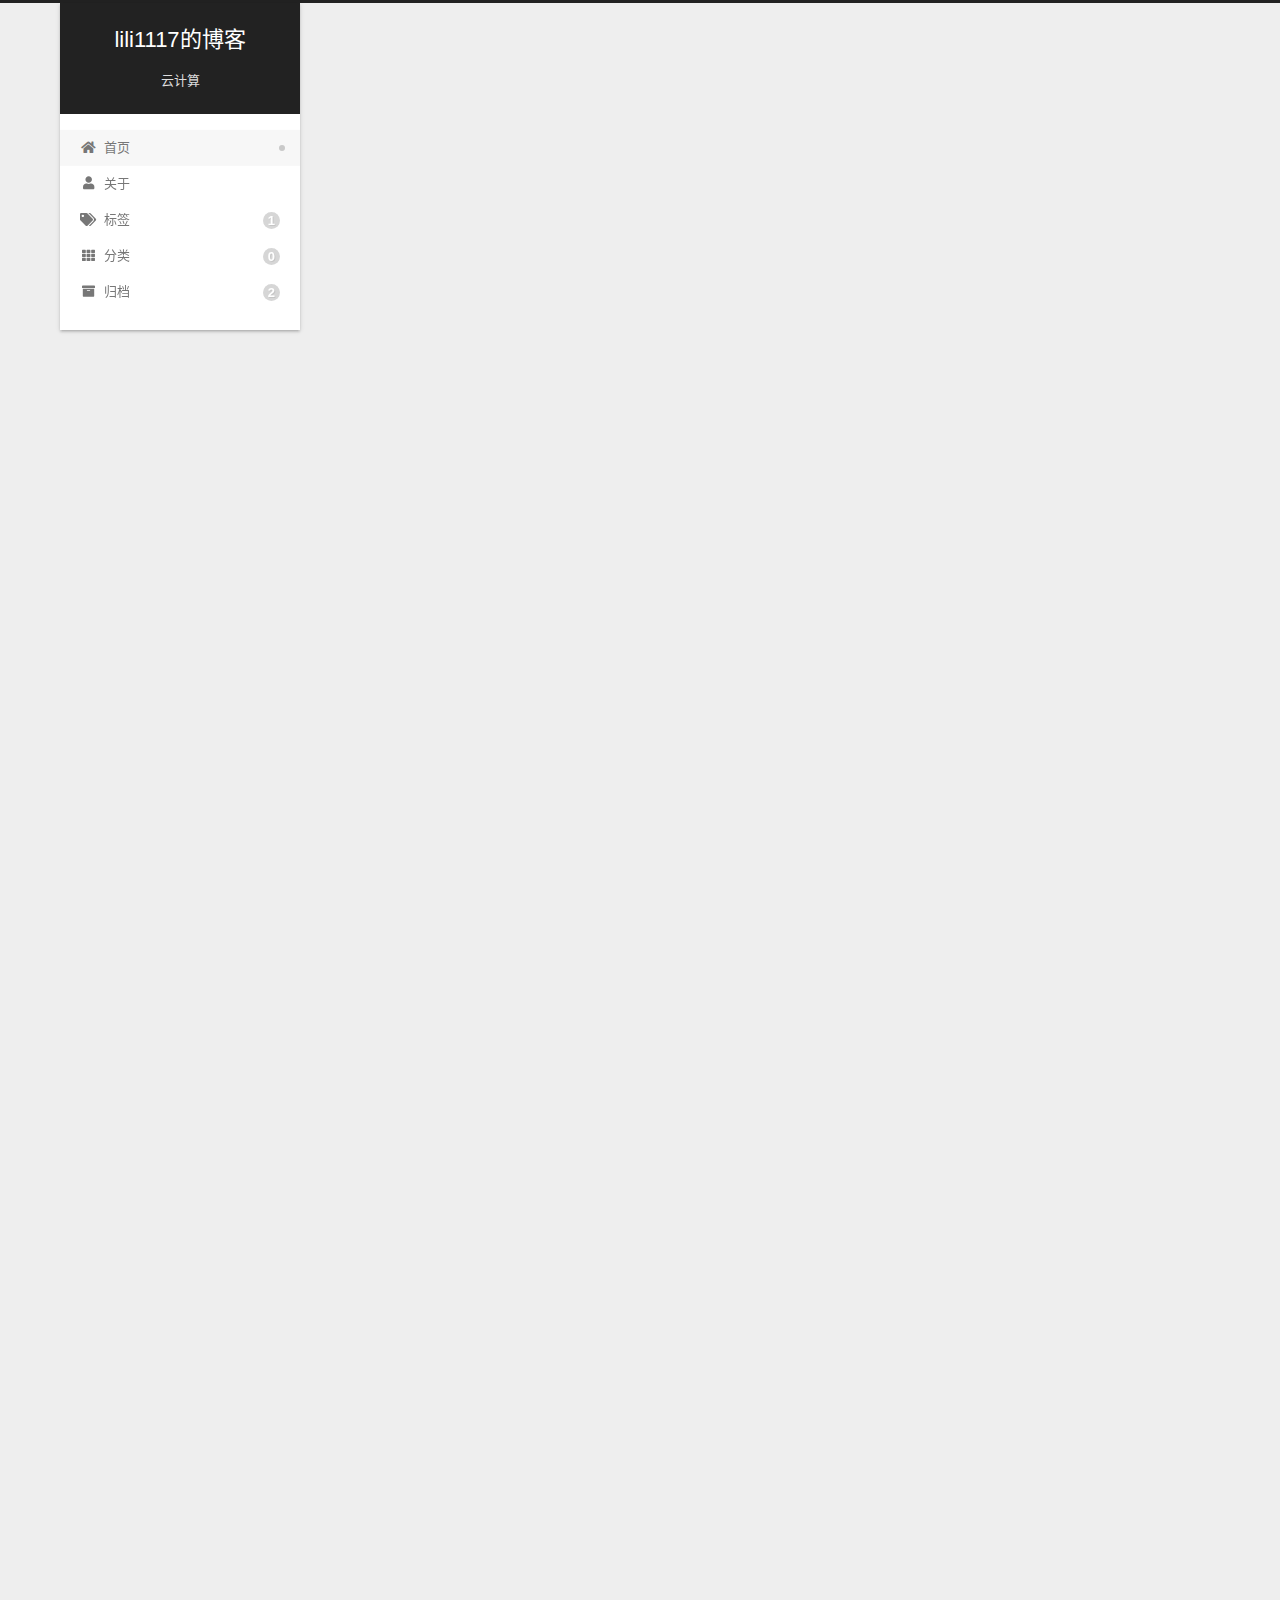
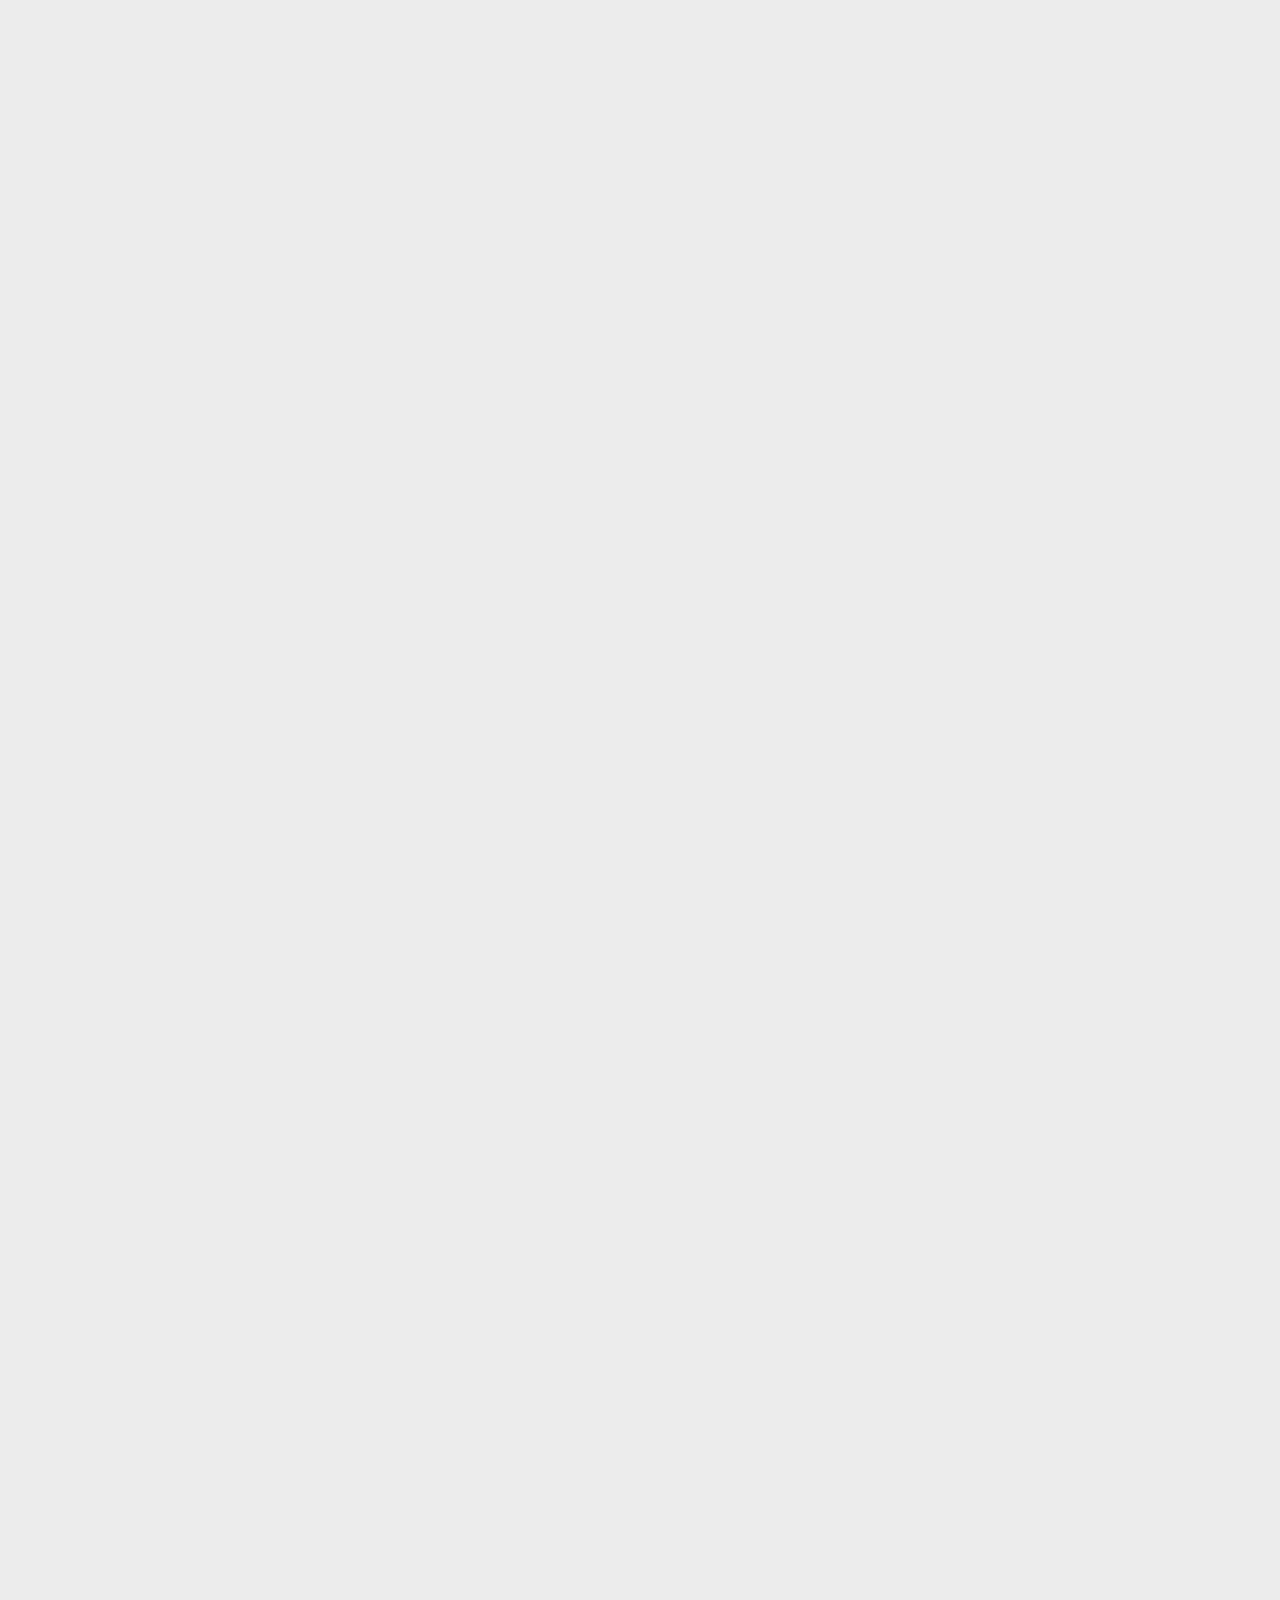
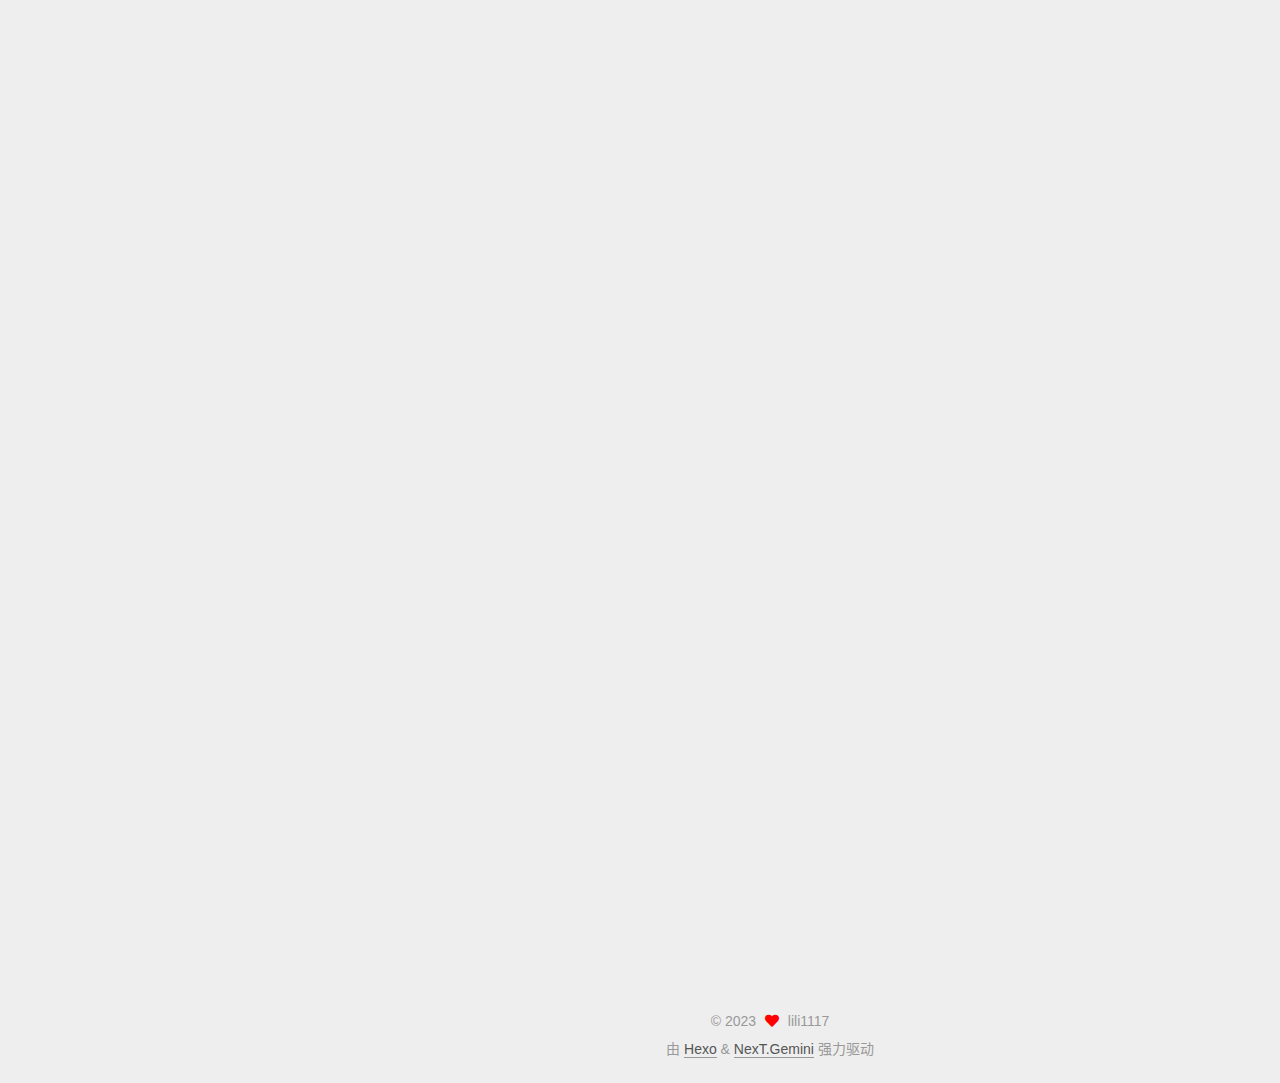
==== commit a8f061d9: "Site updated: 2023-03-25 23:44:32" ====
--- a/index.html
+++ b/index.html
@@ -17,7 +17,7 @@
 
 <script id="hexo-configurations">
     var NexT = window.NexT || {};
-    var CONFIG = {"hostname":"example.com","root":"/","scheme":"Gemini","version":"7.8.0","exturl":false,"sidebar":{"position":"left","display":"post","padding":18,"offset":12,"onmobile":false},"copycode":{"enable":false,"show_result":false,"style":null},"back2top":{"enable":true,"sidebar":false,"scrollpercent":false},"bookmark":{"enable":false,"color":"#222","save":"auto"},"fancybox":false,"mediumzoom":false,"lazyload":false,"pangu":false,"comments":{"style":"tabs","active":null,"storage":true,"lazyload":false,"nav":null},"algolia":{"hits":{"per_page":10},"labels":{"input_placeholder":"Search for Posts","hits_empty":"We didn't find any results for the search: ${query}","hits_stats":"${hits} results found in ${time} ms"}},"localsearch":{"enable":false,"trigger":"auto","top_n_per_article":1,"unescape":false,"preload":false},"motion":{"enable":true,"async":false,"transition":{"post_block":"fadeIn","post_header":"slideDownIn","post_body":"slideDownIn","coll_header":"slideLeftIn","sidebar":"slideUpIn"}}};
+    var CONFIG = {"hostname":"example.com","root":"/","scheme":"Gemini","version":"7.8.0","exturl":false,"sidebar":{"position":"left","display":"post","padding":18,"offset":12,"onmobile":false},"copycode":{"enable":false,"show_result":false,"style":null},"back2top":{"enable":true,"sidebar":true,"scrollpercent":false},"bookmark":{"enable":false,"color":"#222","save":"auto"},"fancybox":false,"mediumzoom":false,"lazyload":false,"pangu":false,"comments":{"style":"tabs","active":null,"storage":true,"lazyload":false,"nav":null},"algolia":{"hits":{"per_page":10},"labels":{"input_placeholder":"Search for Posts","hits_empty":"We didn't find any results for the search: ${query}","hits_stats":"${hits} results found in ${time} ms"}},"localsearch":{"enable":false,"trigger":"auto","top_n_per_article":1,"unescape":false,"preload":false},"motion":{"enable":true,"async":false,"transition":{"post_block":"fadeIn","post_header":"slideDownIn","post_body":"slideDownIn","coll_header":"slideLeftIn","sidebar":"slideUpIn"}}};
   </script>
 
   <meta name="description" content="云计算实验相关博客">
@@ -116,9 +116,24 @@
     <a href="/" rel="section"><i class="fa fa-home fa-fw"></i>首页</a>
 
   </li>
+        <li class="menu-item menu-item-about">
+
+    <a href="/about/" rel="section"><i class="fa fa-user fa-fw"></i>关于</a>
+
+  </li>
+        <li class="menu-item menu-item-tags">
+
+    <a href="/tags/" rel="section"><i class="fa fa-tags fa-fw"></i>标签<span class="badge">1</span></a>
+
+  </li>
+        <li class="menu-item menu-item-categories">
+
+    <a href="/categories/" rel="section"><i class="fa fa-th fa-fw"></i>分类<span class="badge">0</span></a>
+
+  </li>
         <li class="menu-item menu-item-archives">
 
-    <a href="/archives/" rel="section"><i class="fa fa-archive fa-fw"></i>归档</a>
+    <a href="/archives/" rel="section"><i class="fa fa-archive fa-fw"></i>归档<span class="badge">2</span></a>
 
   </li>
   </ul>
@@ -131,10 +146,6 @@
     </header>
 
     
-  <div class="back-to-top">
-    <i class="fa fa-arrow-up"></i>
-    <span>0%</span>
-  </div>
 
 
     <main class="main">
@@ -151,7 +162,7 @@
     <link itemprop="mainEntityOfPage" href="http://example.com/2023/03/20/%E4%BA%91%E8%AE%A1%E7%AE%97%E5%AE%9E%E9%AA%8C%E6%8A%A5%E5%91%8A3/">
 
     <span hidden itemprop="author" itemscope itemtype="http://schema.org/Person">
-      <meta itemprop="image" content="/images/avatar.gif">
+      <meta itemprop="image" content="/images/1.jpg">
       <meta itemprop="name" content="lili1117">
       <meta itemprop="description" content="云计算实验相关博客">
     </span>
@@ -179,7 +190,7 @@
                   <i class="far fa-calendar-check"></i>
                 </span>
                 <span class="post-meta-item-text">更新于</span>
-                <time title="修改时间：2023-03-23 20:39:06" itemprop="dateModified" datetime="2023-03-23T20:39:06+08:00">2023-03-23</time>
+                <time title="修改时间：2023-03-25 23:40:33" itemprop="dateModified" datetime="2023-03-25T23:40:33+08:00">2023-03-25</time>
               </span>
 
           
@@ -210,9 +221,10 @@
 <h3 id="2、本地配置安装hexo："><a href="#2、本地配置安装hexo：" class="headerlink" title="2、本地配置安装hexo："></a>2、本地配置安装hexo：</h3><p>1）本地新建一个文件夹，用来存放Github本地仓库文件的目录，可以命名为blog。</p>
 <p>2）选中文件夹右键选择使用Git Bash Here打开Git命令窗口，输入命令来连接淘宝服务器，因为从国外服务器下载受网络影响可能出现异常。</p>
 <p>3）正式开始安装hexo，输入命令：<strong>cnpm install -g hexo-cli</strong>；初始化Hexo，输入命令：<strong>hexo init</strong>；启动服务预览，输入命令：<strong>hexo s</strong>，此时在浏览器输入<strong>localhost:4000</strong>就可以在本地浏览博客(自带一篇Hello World博客)。输入命令<strong>ctrl + c</strong>即可终止。</p>
-<p>4）设置ssh：在刚才打开地Git命令窗口输入命令：<strong>cd ~&#x2F;.ssh</strong>进入.ssh文件，输入命令：<strong>ssh-keygen -t rsa -C ‘注册时的邮箱地址’</strong>；之后在C:\用户\用户名目录下找到.ssh文件夹里面的<strong>id_rsa.put</strong>文件，用记事本打开，复制内容粘贴到<strong>github主页头像–&gt;setting–&gt;SSH and GPG keys–&gt;New SSH key–&gt;key框</strong>内。输入命令：<strong>ssh -T <a href="mailto:&#x67;&#105;&#x74;&#x40;&#x67;&#105;&#116;&#x68;&#x75;&#x62;&#x2e;&#x63;&#111;&#x6d;">&#x67;&#105;&#x74;&#x40;&#x67;&#105;&#116;&#x68;&#x75;&#x62;&#x2e;&#x63;&#111;&#x6d;</a></strong>在本地进行验证，输入yes会显示用户名。在本地绑定与Github的用户名和邮箱，输入命令：<strong>git config –global user.name “注册时用户名”</strong>，输入命令：<strong>git config –global user.email “注册时邮箱”</strong>。</p>
+<p>4）设置ssh：在刚才打开地Git命令窗口输入命令：<strong>cd ~&#x2F;.ssh</strong>进入.ssh文件，输入命令：<strong>ssh-keygen -t rsa -C ‘注册时的邮箱地址’</strong>；之后在C:\用户\用户名目录下找到.ssh文件夹里面的<strong>id_rsa.put</strong>文件，用记事本打开，复制内容粘贴到<strong>github主页头像–&gt;setting–&gt;SSH and GPG keys–&gt;New SSH key–&gt;key框</strong>内。输入命令：<strong>ssh -T <a href="mailto:&#x67;&#x69;&#x74;&#64;&#103;&#105;&#x74;&#104;&#x75;&#x62;&#x2e;&#x63;&#111;&#109;">&#x67;&#x69;&#x74;&#64;&#103;&#105;&#x74;&#104;&#x75;&#x62;&#x2e;&#x63;&#111;&#109;</a></strong>在本地进行验证，输入yes会显示用户名。在本地绑定与Github的用户名和邮箱，输入命令：<strong>git config –global user.name “注册时用户名”</strong>，输入命令：<strong>git config –global user.email “注册时邮箱”</strong>。</p>
 <h3 id="3、上传测试博客"><a href="#3、上传测试博客" class="headerlink" title="3、上传测试博客"></a>3、上传测试博客</h3><p>1）用记事本打开并修改本地仓库目录下**_config.yml**文件，修改文末deploy后面为：</p>
-<p>  <img src="file:///C:\Users\Mac\AppData\Local\Temp\ksohtml9396\wps2.jpg" alt="img"></p>
+  <img src="C:\blog\source\images\y1.png" alt="y1" style="zoom:50%;" />
+
 <p>2）此时需要安装一个上传工具，输入命令：<strong>cnpm install hexo-deployer-git</strong>。</p>
 <p>3）可以新建一篇测试文章，输入命令：<strong>hexo new 云计算实验报告3</strong>。</p>
 <p>4）新建文章之后需要生成一遍文件，输入命令：<strong>hexo g</strong>。</p>
@@ -244,7 +256,7 @@
     <link itemprop="mainEntityOfPage" href="http://example.com/2023/03/20/hello-world/">
 
     <span hidden itemprop="author" itemscope itemtype="http://schema.org/Person">
-      <meta itemprop="image" content="/images/avatar.gif">
+      <meta itemprop="image" content="/images/1.jpg">
       <meta itemprop="name" content="lili1117">
       <meta itemprop="description" content="云计算实验相关博客">
     </span>
@@ -365,6 +377,8 @@
 
       <div class="site-overview-wrap sidebar-panel">
         <div class="site-author motion-element" itemprop="author" itemscope itemtype="http://schema.org/Person">
+    <img class="site-author-image" itemprop="image" alt="lili1117"
+      src="/images/1.jpg">
   <p class="site-author-name" itemprop="name">lili1117</p>
   <div class="site-description" itemprop="description">云计算实验相关博客</div>
 </div>
@@ -387,6 +401,10 @@
 
 
       </div>
+        <div class="back-to-top motion-element">
+          <i class="fa fa-arrow-up"></i>
+          <span>0%</span>
+        </div>
 
     </div>
   </aside>
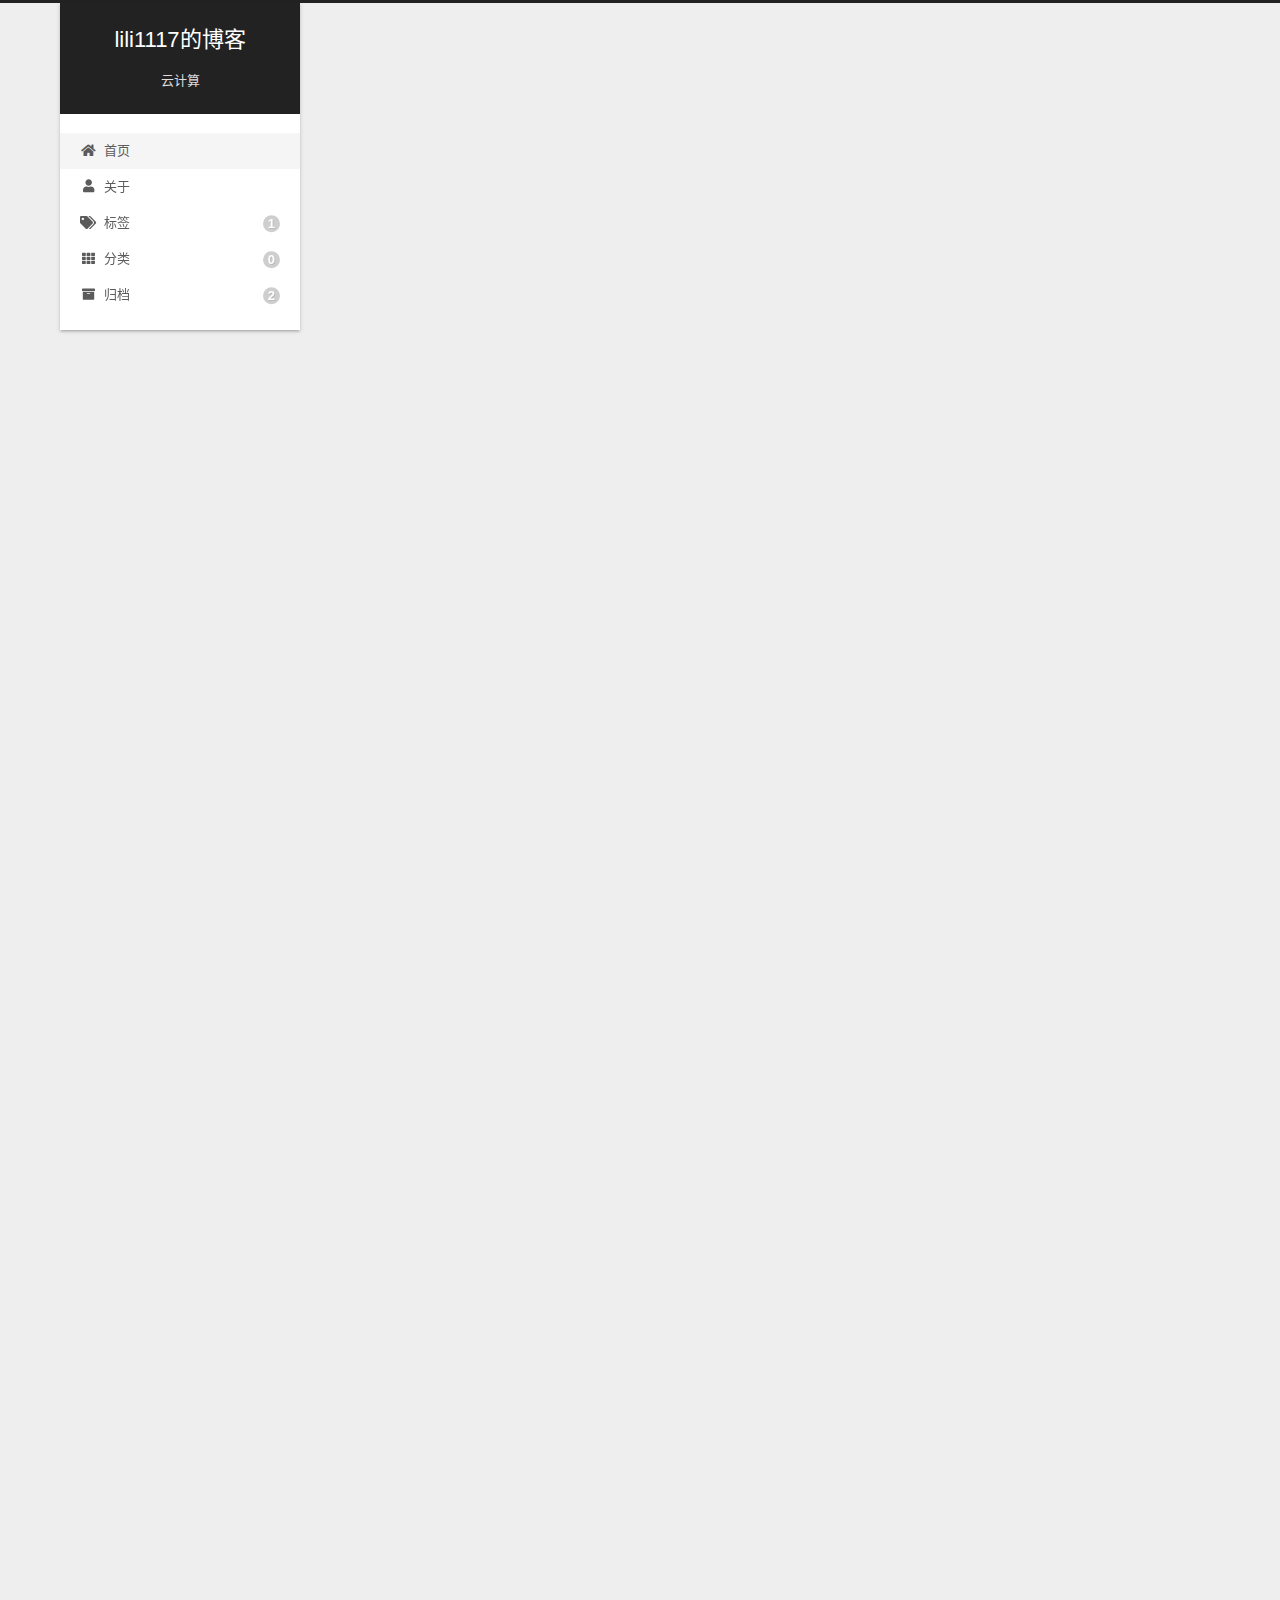
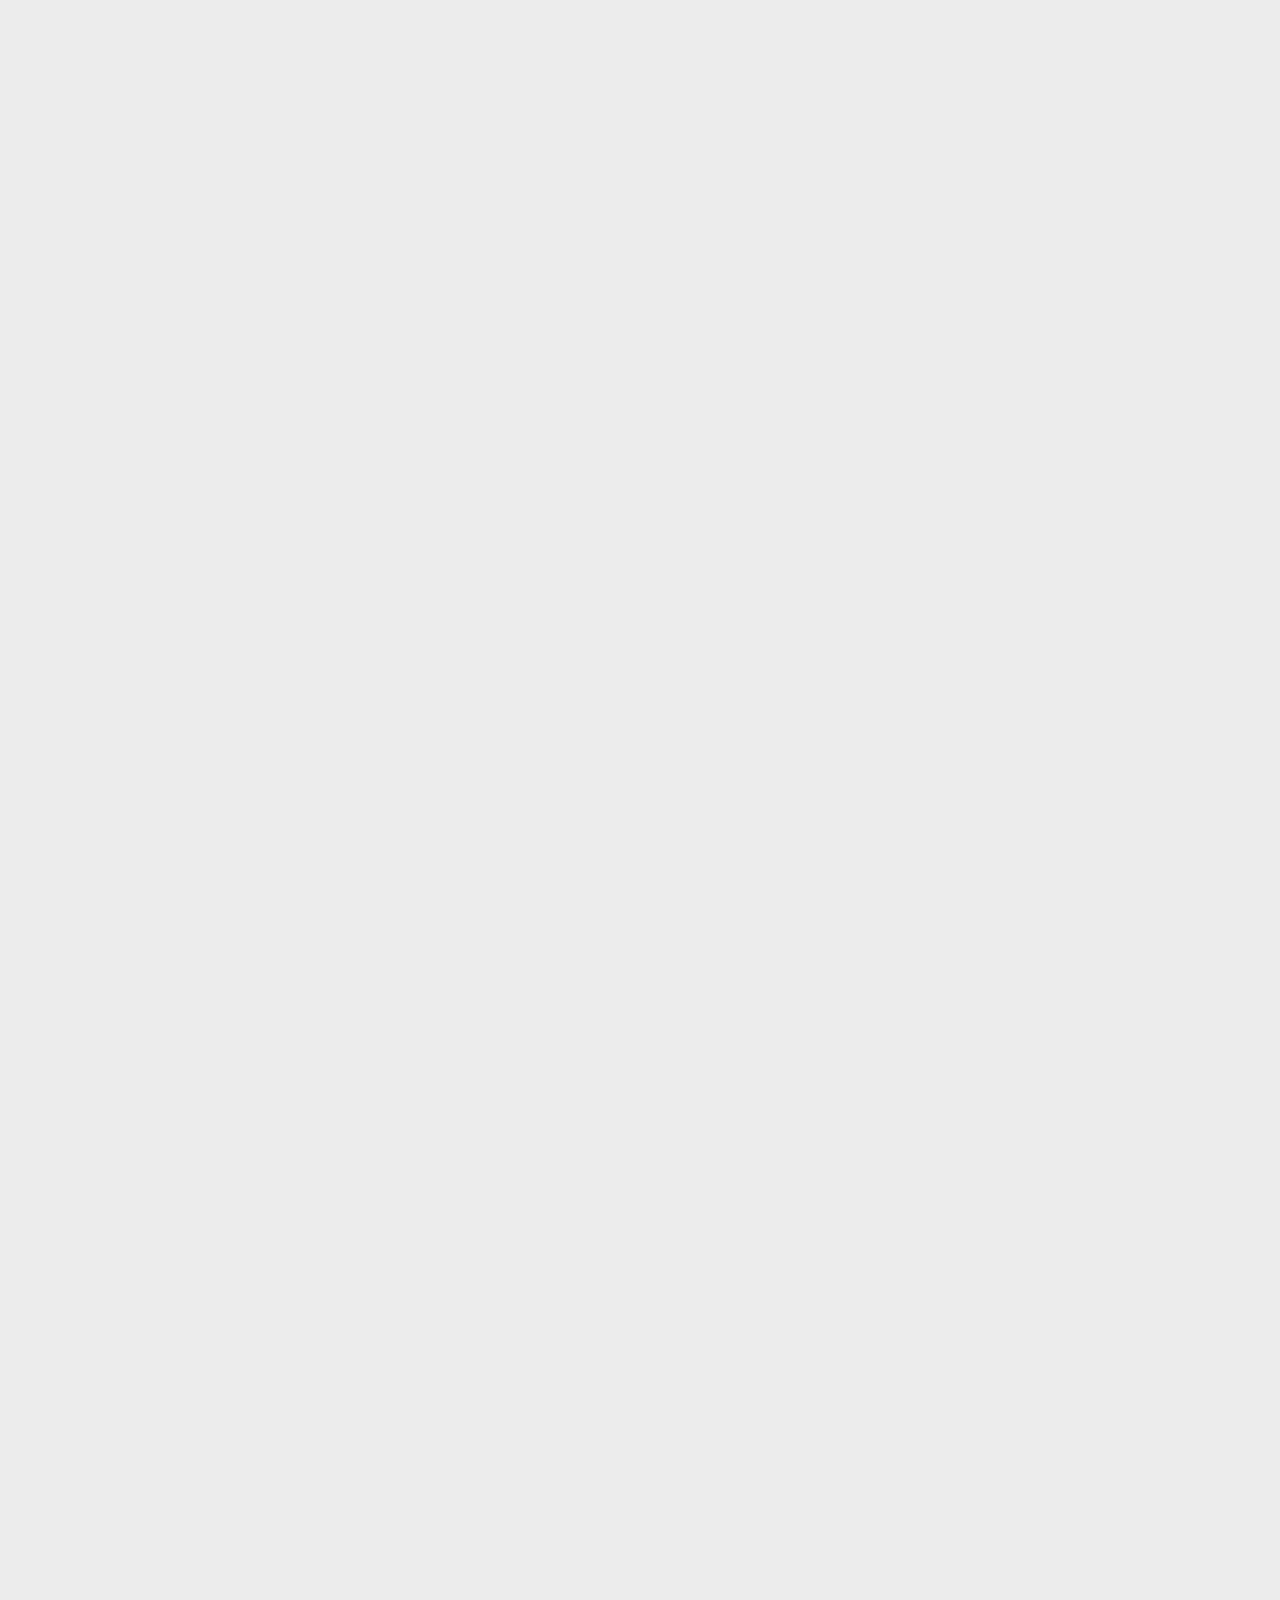
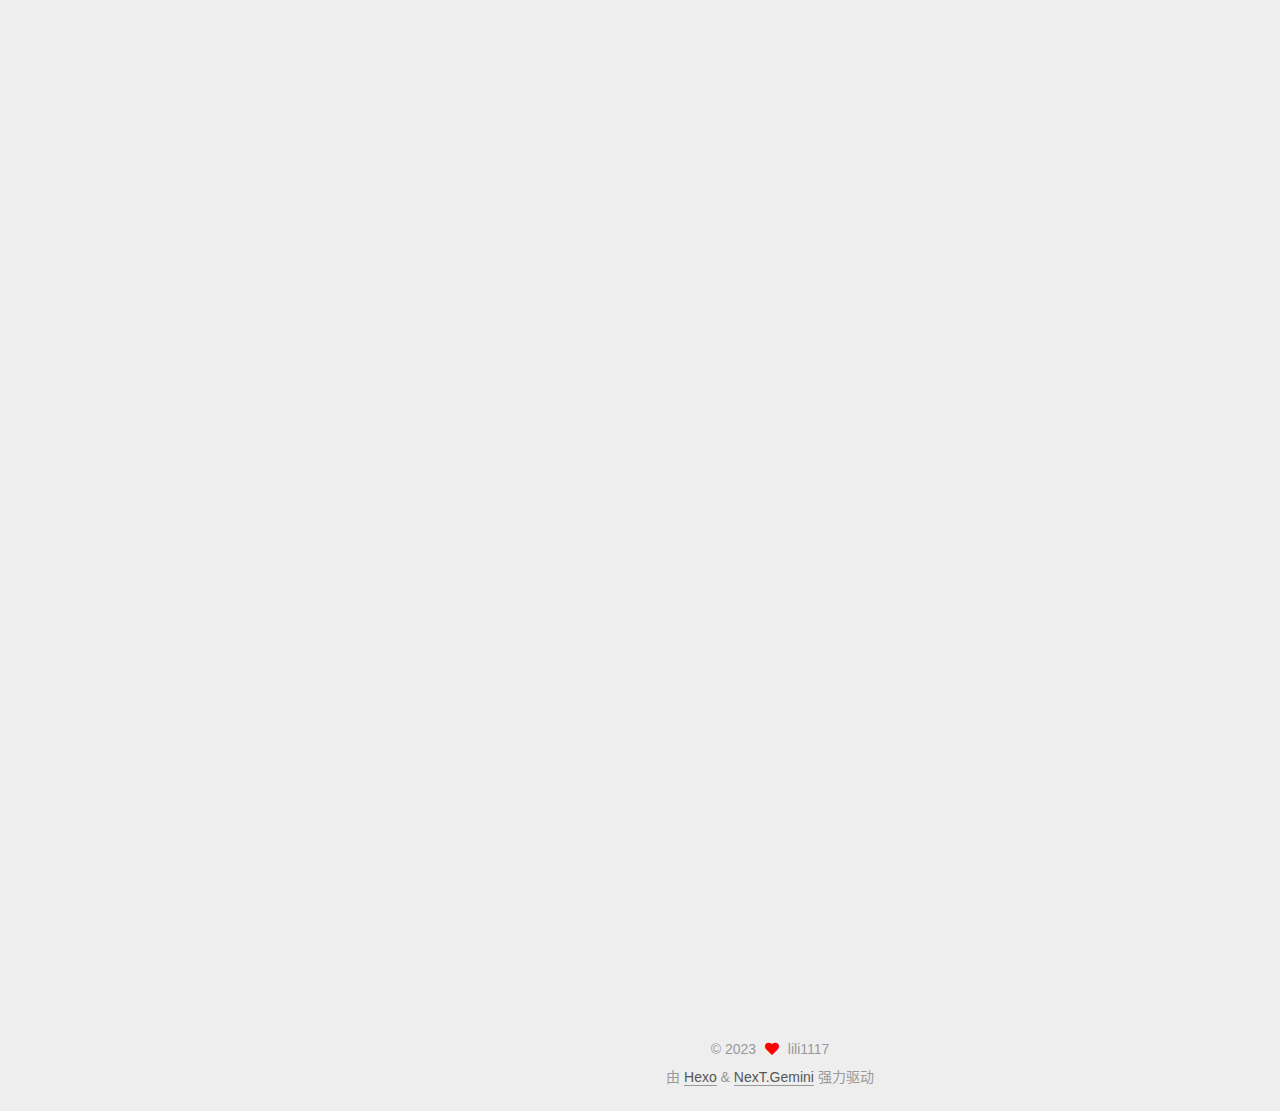
==== commit 9c36bed2: "Site updated: 2023-03-26 09:37:42" ====
--- a/index.html
+++ b/index.html
@@ -159,7 +159,7 @@
   
   
   <article itemscope itemtype="http://schema.org/Article" class="post-block" lang="zh-CN">
-    <link itemprop="mainEntityOfPage" href="http://example.com/2023/03/20/%E4%BA%91%E8%AE%A1%E7%AE%97%E5%AE%9E%E9%AA%8C%E6%8A%A5%E5%91%8A3/">
+    <link itemprop="mainEntityOfPage" href="http://example.com/2023/03/26/%E4%BA%91%E8%AE%A1%E7%AE%97%E5%AE%9E%E9%AA%8C%E6%8A%A5%E5%91%8A3/">
 
     <span hidden itemprop="author" itemscope itemtype="http://schema.org/Person">
       <meta itemprop="image" content="/images/1.jpg">
@@ -173,7 +173,7 @@
       <header class="post-header">
         <h2 class="post-title" itemprop="name headline">
           
-            <a href="/2023/03/20/%E4%BA%91%E8%AE%A1%E7%AE%97%E5%AE%9E%E9%AA%8C%E6%8A%A5%E5%91%8A3/" class="post-title-link" itemprop="url">云计算实验报告3</a>
+            <a href="/2023/03/26/%E4%BA%91%E8%AE%A1%E7%AE%97%E5%AE%9E%E9%AA%8C%E6%8A%A5%E5%91%8A3/" class="post-title-link" itemprop="url">云计算实验报告3</a>
         </h2>
 
         <div class="post-meta">
@@ -182,16 +182,10 @@
                 <i class="far fa-calendar"></i>
               </span>
               <span class="post-meta-item-text">发表于</span>
-
-              <time title="创建时间：2023-03-20 08:24:29" itemprop="dateCreated datePublished" datetime="2023-03-20T08:24:29+08:00">2023-03-20</time>
+              
+
+              <time title="创建时间：2023-03-26 09:30:59 / 修改时间：09:36:18" itemprop="dateCreated datePublished" datetime="2023-03-26T09:30:59+08:00">2023-03-26</time>
             </span>
-              <span class="post-meta-item">
-                <span class="post-meta-item-icon">
-                  <i class="far fa-calendar-check"></i>
-                </span>
-                <span class="post-meta-item-text">更新于</span>
-                <time title="修改时间：2023-03-25 23:40:33" itemprop="dateModified" datetime="2023-03-25T23:40:33+08:00">2023-03-25</time>
-              </span>
 
           
 
@@ -221,9 +215,9 @@
 <h3 id="2、本地配置安装hexo："><a href="#2、本地配置安装hexo：" class="headerlink" title="2、本地配置安装hexo："></a>2、本地配置安装hexo：</h3><p>1）本地新建一个文件夹，用来存放Github本地仓库文件的目录，可以命名为blog。</p>
 <p>2）选中文件夹右键选择使用Git Bash Here打开Git命令窗口，输入命令来连接淘宝服务器，因为从国外服务器下载受网络影响可能出现异常。</p>
 <p>3）正式开始安装hexo，输入命令：<strong>cnpm install -g hexo-cli</strong>；初始化Hexo，输入命令：<strong>hexo init</strong>；启动服务预览，输入命令：<strong>hexo s</strong>，此时在浏览器输入<strong>localhost:4000</strong>就可以在本地浏览博客(自带一篇Hello World博客)。输入命令<strong>ctrl + c</strong>即可终止。</p>
-<p>4）设置ssh：在刚才打开地Git命令窗口输入命令：<strong>cd ~&#x2F;.ssh</strong>进入.ssh文件，输入命令：<strong>ssh-keygen -t rsa -C ‘注册时的邮箱地址’</strong>；之后在C:\用户\用户名目录下找到.ssh文件夹里面的<strong>id_rsa.put</strong>文件，用记事本打开，复制内容粘贴到<strong>github主页头像–&gt;setting–&gt;SSH and GPG keys–&gt;New SSH key–&gt;key框</strong>内。输入命令：<strong>ssh -T <a href="mailto:&#x67;&#x69;&#x74;&#64;&#103;&#105;&#x74;&#104;&#x75;&#x62;&#x2e;&#x63;&#111;&#109;">&#x67;&#x69;&#x74;&#64;&#103;&#105;&#x74;&#104;&#x75;&#x62;&#x2e;&#x63;&#111;&#109;</a></strong>在本地进行验证，输入yes会显示用户名。在本地绑定与Github的用户名和邮箱，输入命令：<strong>git config –global user.name “注册时用户名”</strong>，输入命令：<strong>git config –global user.email “注册时邮箱”</strong>。</p>
+<p>4）设置ssh：在刚才打开地Git命令窗口输入命令：<strong>cd ~&#x2F;.ssh</strong>进入.ssh文件，输入命令：<strong>ssh-keygen -t rsa -C ‘注册时的邮箱地址’</strong>；之后在C:\用户\用户名目录下找到.ssh文件夹里面的<strong>id_rsa.put</strong>文件，用记事本打开，复制内容粘贴到<strong>github主页头像–&gt;setting–&gt;SSH and GPG keys–&gt;New SSH key–&gt;key框</strong>内。输入命令：<strong>ssh -T <a href="mailto:&#103;&#x69;&#x74;&#64;&#x67;&#x69;&#116;&#104;&#117;&#x62;&#x2e;&#x63;&#111;&#x6d;">&#103;&#x69;&#x74;&#64;&#x67;&#x69;&#116;&#104;&#117;&#x62;&#x2e;&#x63;&#111;&#x6d;</a></strong>在本地进行验证，输入yes会显示用户名。在本地绑定与Github的用户名和邮箱，输入命令：<strong>git config –global user.name “注册时用户名”</strong>，输入命令：<strong>git config –global user.email “注册时邮箱”</strong>。</p>
 <h3 id="3、上传测试博客"><a href="#3、上传测试博客" class="headerlink" title="3、上传测试博客"></a>3、上传测试博客</h3><p>1）用记事本打开并修改本地仓库目录下**_config.yml**文件，修改文末deploy后面为：</p>
-  <img src="C:\blog\source\images\y1.png" alt="y1" style="zoom:50%;" />
+<img src="/.com//03/26/%E4%BA%91%E8%AE%A1%E7%AE%97%E5%AE%9E%E9%AA%8C%E6%8A%A5%E5%91%8A3/y1.jpg" class title="This is an test image">
 
 <p>2）此时需要安装一个上传工具，输入命令：<strong>cnpm install hexo-deployer-git</strong>。</p>
 <p>3）可以新建一篇测试文章，输入命令：<strong>hexo new 云计算实验报告3</strong>。</p>
--- a/css/main.css
+++ b/css/main.css
@@ -1107,7 +1107,6 @@
 .sidebar {
   background: #222;
   bottom: 0;
-  box-shadow: inset 0 2px 6px #000;
   position: fixed;
   top: 0;
 }
@@ -1141,6 +1140,7 @@
   margin: 0 auto;
   max-width: 120px;
   padding: 2px;
+  border-radius: 50%;
 }
 .site-author-name {
   color: var(--text-color);
@@ -1168,7 +1168,7 @@
 }
 .links-of-author a::before,
 .links-of-author span.exturl::before {
-  background: #2d987f;
+  background: #39888c;
   border-radius: 50%;
   content: ' ';
   display: inline-block;
@@ -1483,33 +1483,19 @@
   transition-timing-function: ease-in-out;
 }
 .back-to-top {
-  background: #222;
-  bottom: -100px;
-  box-sizing: border-box;
-  color: #fff;
-  cursor: pointer;
-  left: 30px;
-  opacity: 0.6;
-  padding: 0 6px;
-  position: fixed;
-  transition-property: bottom;
-  z-index: 1300;
-  width: 24px;
+  background: transparent;
+  margin: 8px -10px -20px;
+  opacity: 0;
 }
 .back-to-top span {
   display: none;
 }
-.back-to-top:hover {
-  color: #fc6423;
-}
 .back-to-top.back-to-top-on {
-  bottom: 30px;
-}
-@media (max-width: 991px) {
-  .back-to-top {
-    left: 20px;
-    opacity: 0.8;
-  }
+  cursor: pointer;
+  opacity: 0.6;
+}
+.back-to-top.back-to-top-on:hover {
+  opacity: 0.8;
 }
 .post-body {
   font-family: 'Lato', "PingFang SC", "Microsoft YaHei", sans-serif;
@@ -2299,17 +2285,6 @@
   text-shadow: 1px 1px 0 rgba(0,0,0,0.1);
   vertical-align: middle;
 }
-.main-menu .menu-item-active a::after {
-  background: #bbb;
-  border-radius: 50%;
-  content: ' ';
-  height: 6px;
-  margin-top: -3px;
-  position: absolute;
-  right: 15px;
-  top: 50%;
-  width: 6px;
-}
 .sub-menu {
   background: var(--content-bg-color);
   border-bottom: 1px solid #ddd;
@@ -2439,6 +2414,13 @@
 .links-of-blogroll-item {
   padding: 0;
 }
+.back-to-top {
+  background: var(--body-bg-color);
+  margin: -4px -10px -18px;
+}
+.back-to-top.back-to-top-on {
+  margin-top: 16px;
+}
 .content-wrap {
   background: initial;
   box-shadow: initial;
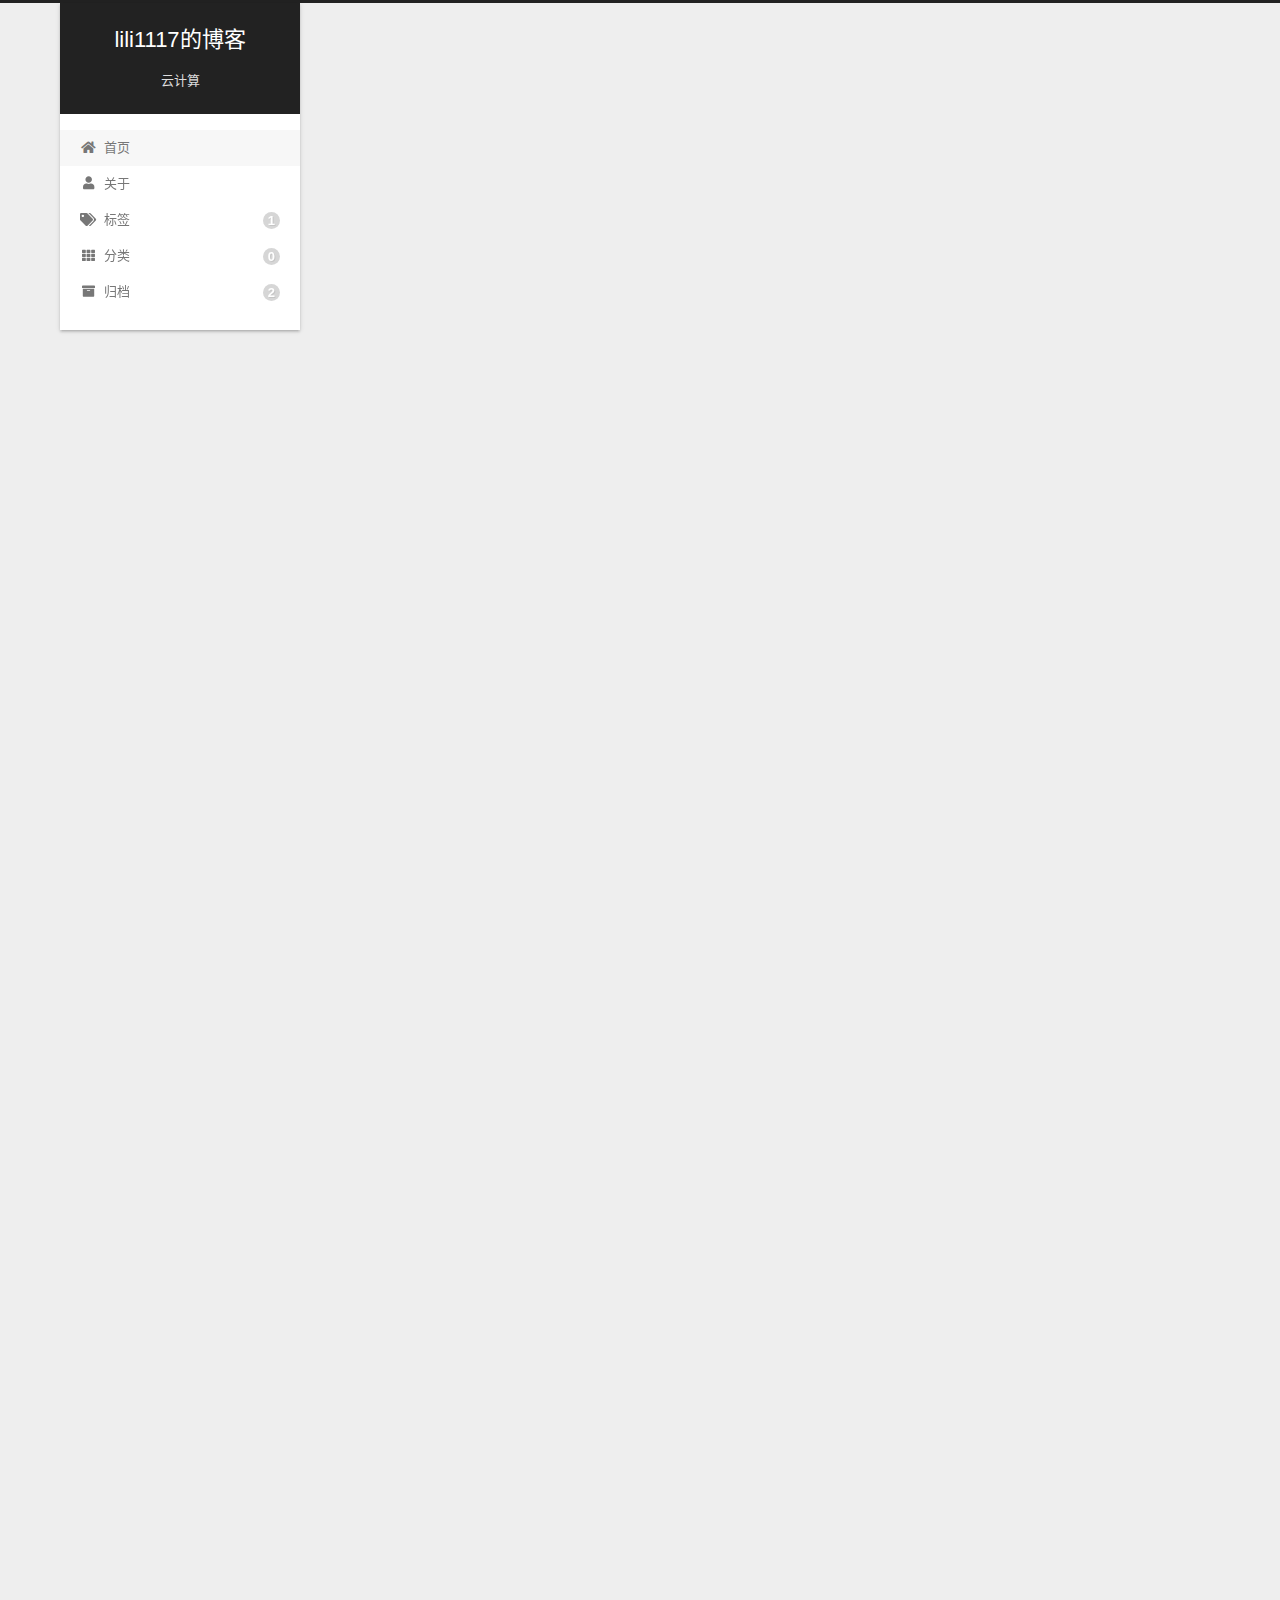
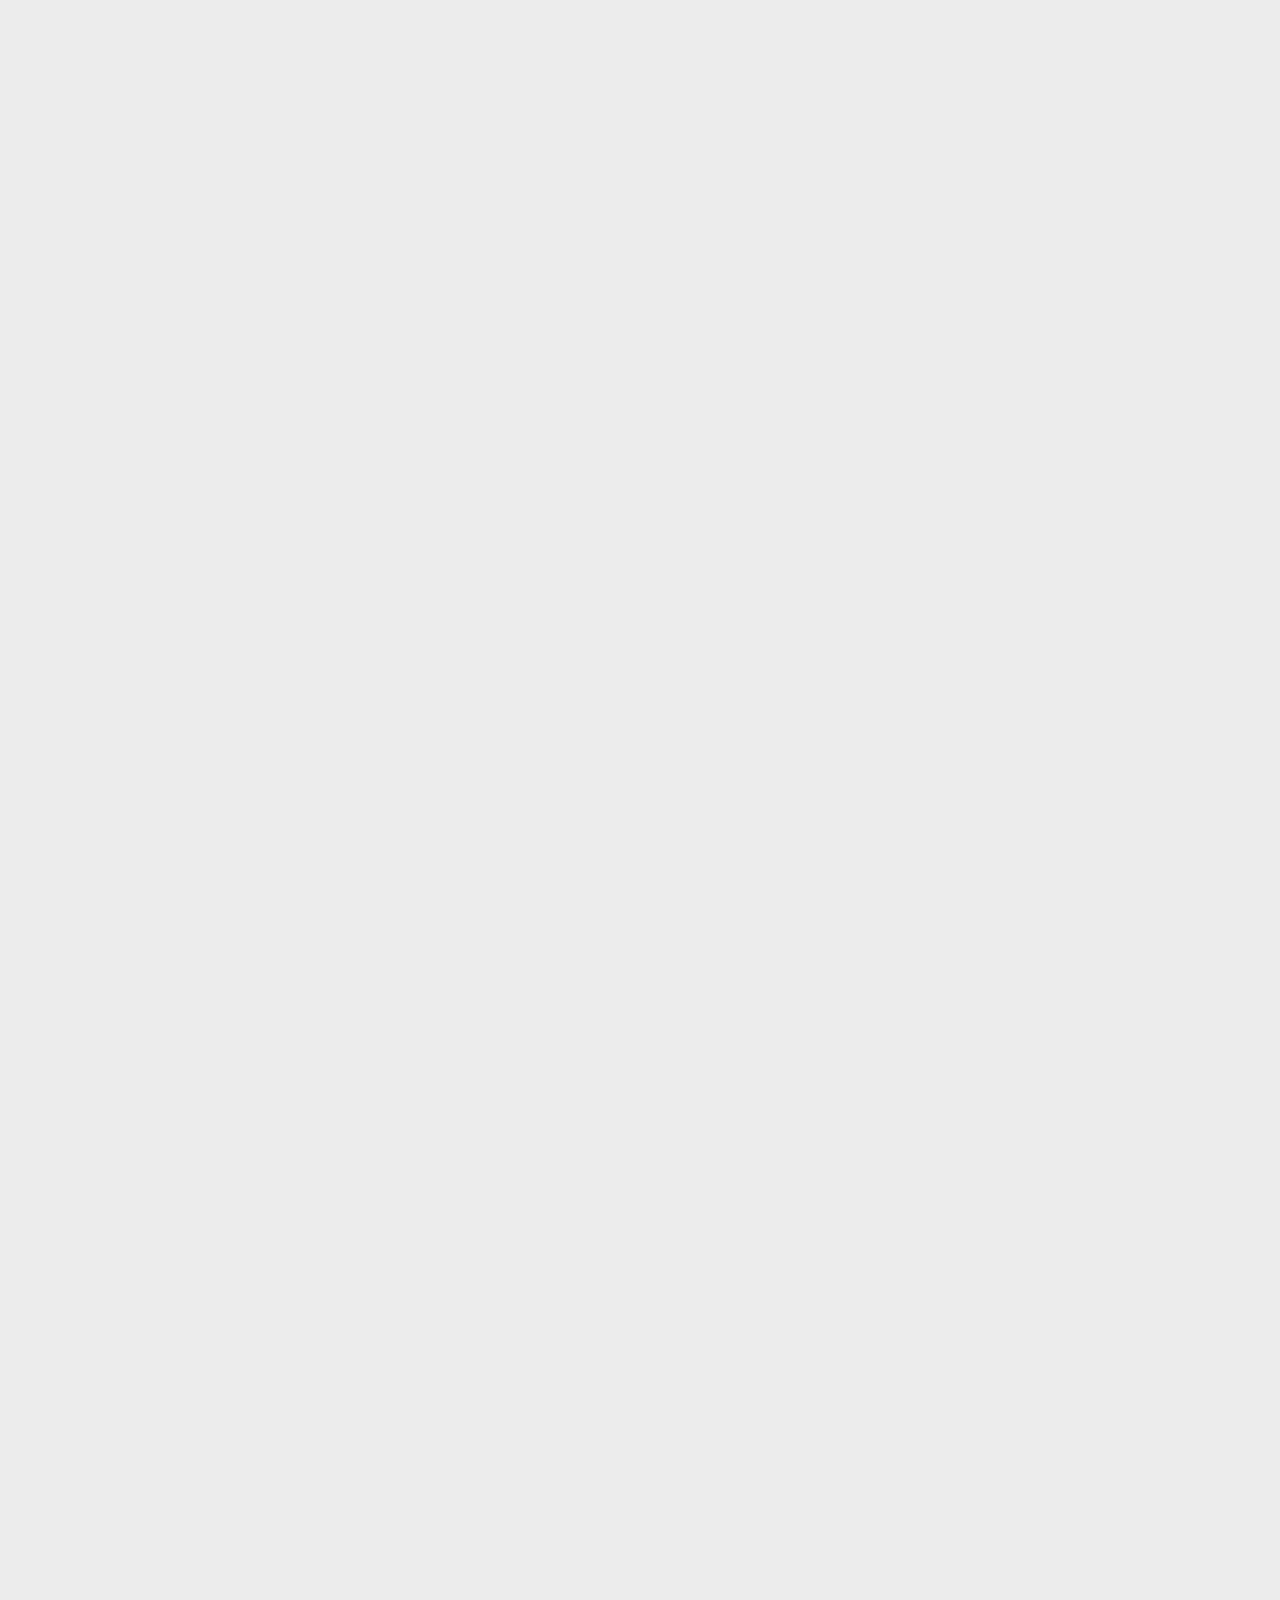
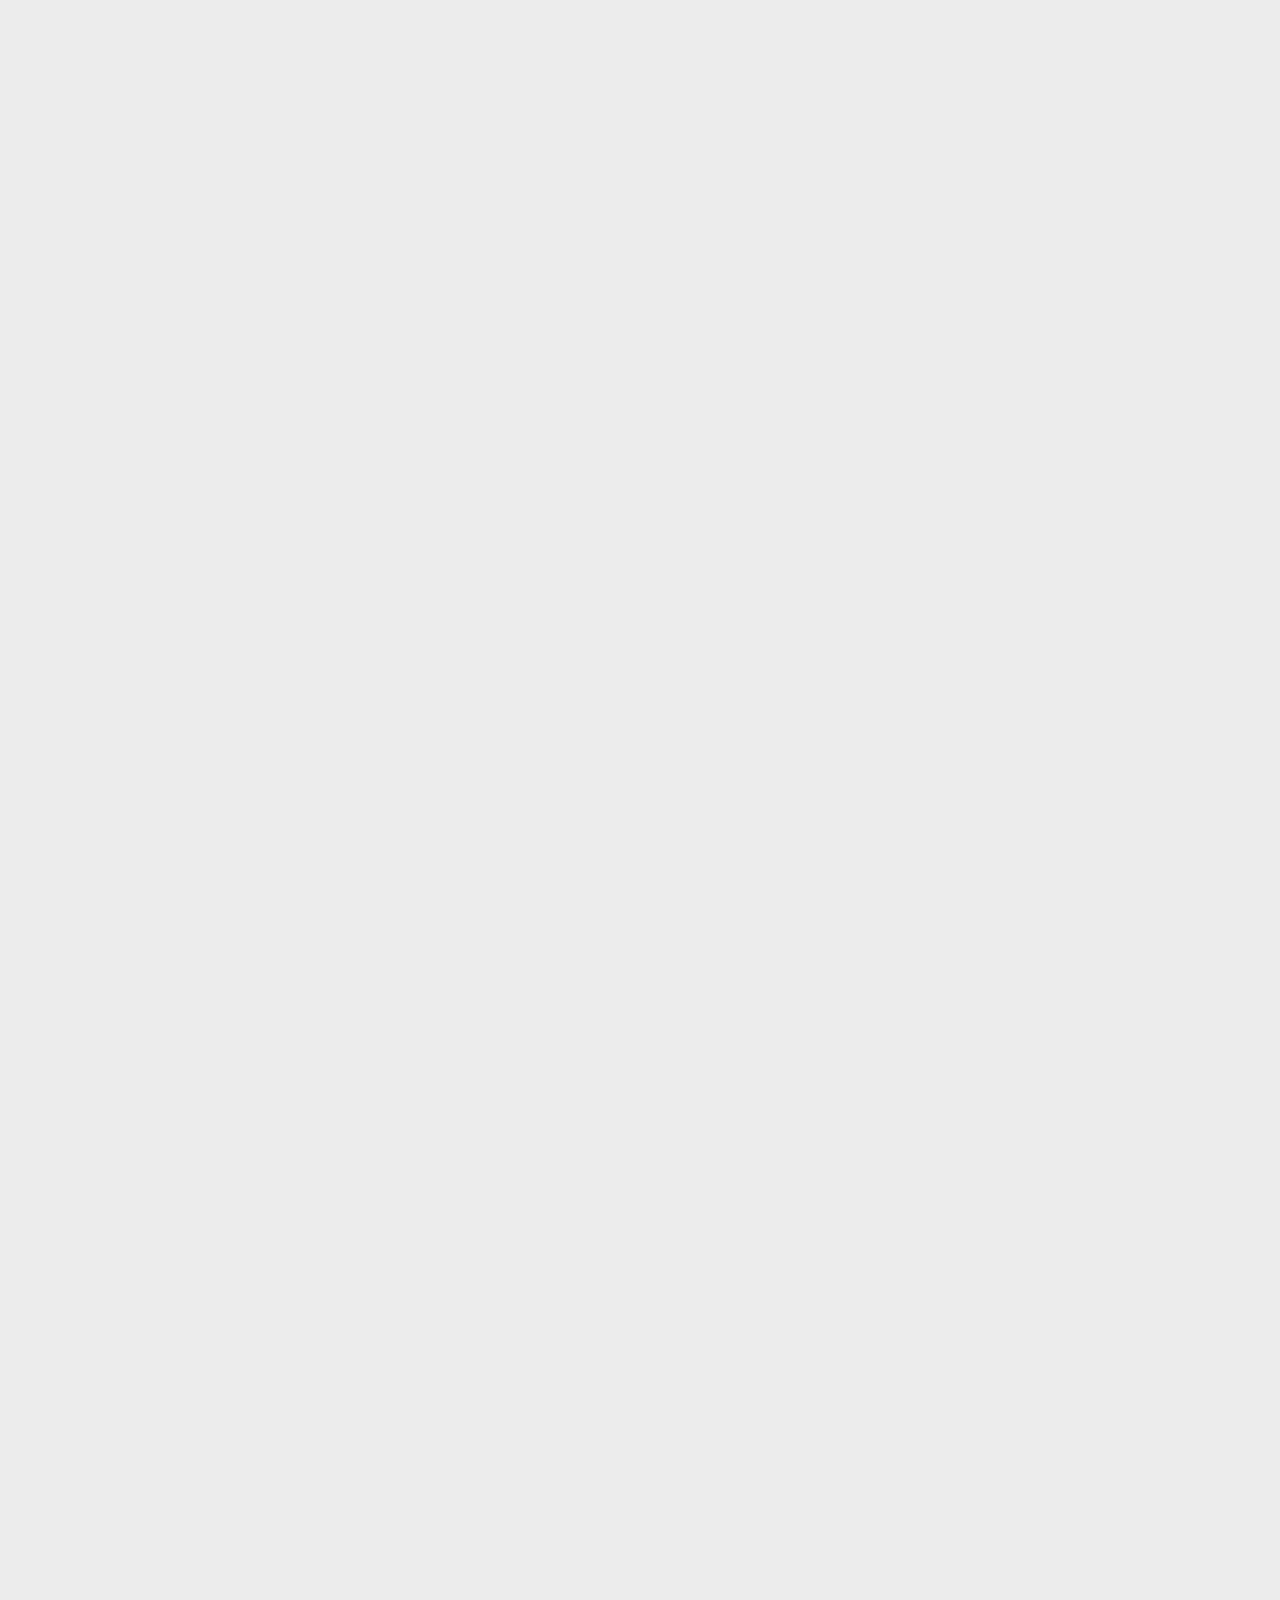
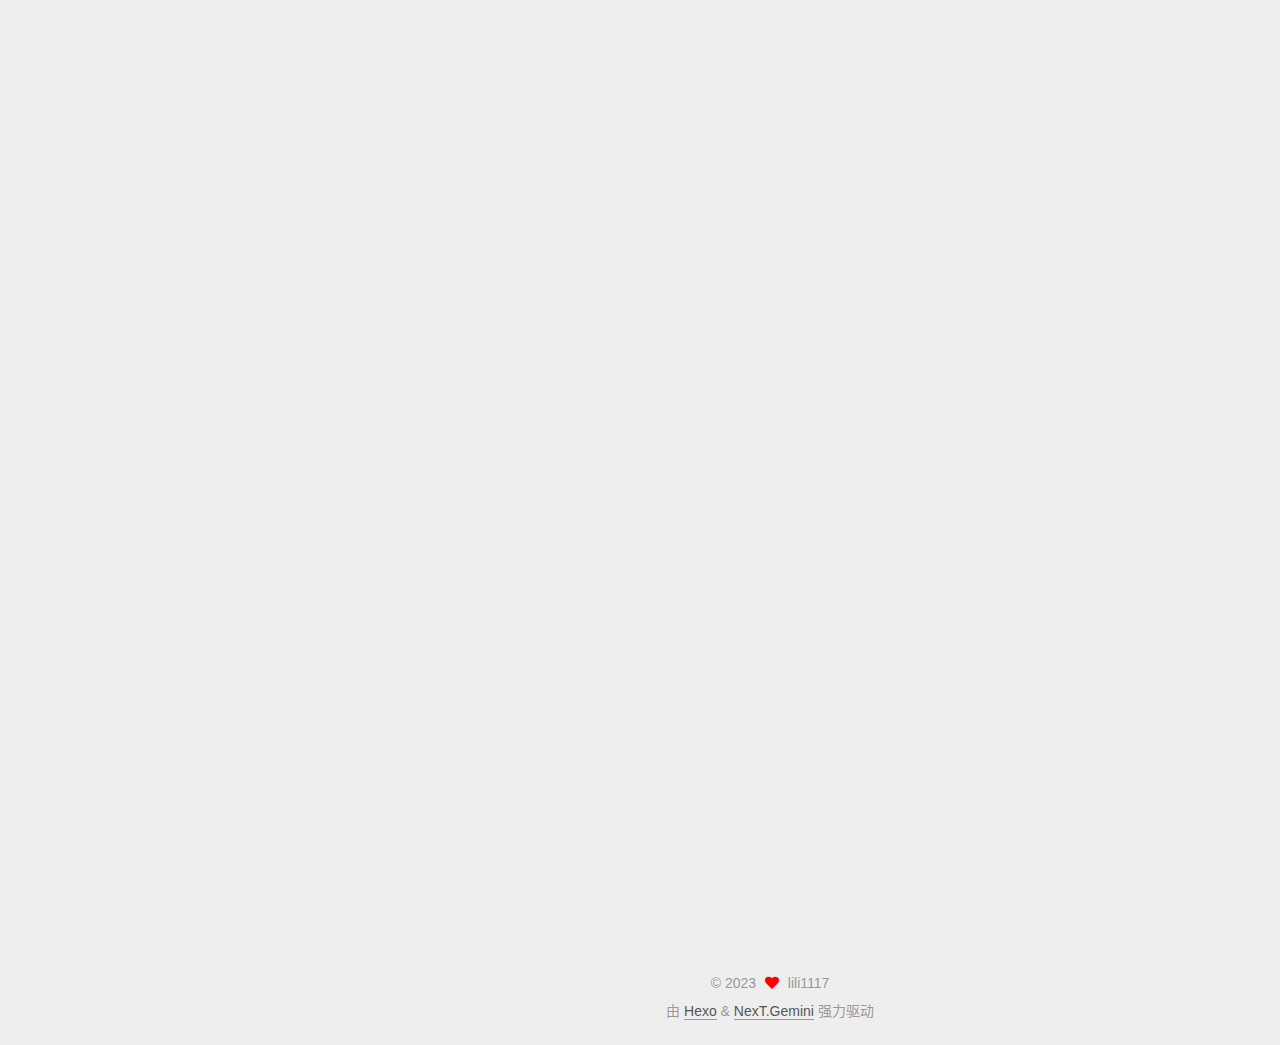
==== commit 79f5c443: "Site updated: 2023-03-26 10:25:39" ====
--- a/index.html
+++ b/index.html
@@ -184,7 +184,7 @@
               <span class="post-meta-item-text">发表于</span>
               
 
-              <time title="创建时间：2023-03-26 09:30:59 / 修改时间：09:36:18" itemprop="dateCreated datePublished" datetime="2023-03-26T09:30:59+08:00">2023-03-26</time>
+              <time title="创建时间：2023-03-26 09:30:59 / 修改时间：10:24:21" itemprop="dateCreated datePublished" datetime="2023-03-26T09:30:59+08:00">2023-03-26</time>
             </span>
 
           
@@ -210,20 +210,28 @@
 <h2 id="硬件环境"><a href="#硬件环境" class="headerlink" title="硬件环境"></a>硬件环境</h2><p>联网的计算机一台  </p>
 <h2 id="软件环境"><a href="#软件环境" class="headerlink" title="软件环境"></a>软件环境</h2><p>Windows or Linux                                            </p>
 <h2 id="实验步骤与内容"><a href="#实验步骤与内容" class="headerlink" title="实验步骤与内容"></a>实验步骤与内容</h2><p>首先在网上查找hexo+github搭建个人博客的的教程，之后按照教程逐步进行搭建，具体如下：</p>
-<h3 id="1、准备阶段："><a href="#1、准备阶段：" class="headerlink" title="1、准备阶段："></a>1、准备阶段：</h3><p>1）下载git和node.js，在cmd使用查看Node.js版本命令：node -v,查看Git版本命令：git –version来检验是否安装成功。</p>
-<p>2）使用github账号创建自己的仓库，关键点是仓库名必须是–“用户名.github.io”且必须是public。</p>
+<h3 id="1、准备阶段："><a href="#1、准备阶段：" class="headerlink" title="1、准备阶段："></a>1、准备阶段：</h3><p>1）下载git和node.js，在cmd使用查看Node.js版本命令：node -v；查看Git版本命令：git –version来检验是否安装成功。</p>
+<p>2）使用github账号创建自己的仓库，关键点是仓库名必须是“username.github.io”且必须是public。</p>
 <h3 id="2、本地配置安装hexo："><a href="#2、本地配置安装hexo：" class="headerlink" title="2、本地配置安装hexo："></a>2、本地配置安装hexo：</h3><p>1）本地新建一个文件夹，用来存放Github本地仓库文件的目录，可以命名为blog。</p>
 <p>2）选中文件夹右键选择使用Git Bash Here打开Git命令窗口，输入命令来连接淘宝服务器，因为从国外服务器下载受网络影响可能出现异常。</p>
 <p>3）正式开始安装hexo，输入命令：<strong>cnpm install -g hexo-cli</strong>；初始化Hexo，输入命令：<strong>hexo init</strong>；启动服务预览，输入命令：<strong>hexo s</strong>，此时在浏览器输入<strong>localhost:4000</strong>就可以在本地浏览博客(自带一篇Hello World博客)。输入命令<strong>ctrl + c</strong>即可终止。</p>
-<p>4）设置ssh：在刚才打开地Git命令窗口输入命令：<strong>cd ~&#x2F;.ssh</strong>进入.ssh文件，输入命令：<strong>ssh-keygen -t rsa -C ‘注册时的邮箱地址’</strong>；之后在C:\用户\用户名目录下找到.ssh文件夹里面的<strong>id_rsa.put</strong>文件，用记事本打开，复制内容粘贴到<strong>github主页头像–&gt;setting–&gt;SSH and GPG keys–&gt;New SSH key–&gt;key框</strong>内。输入命令：<strong>ssh -T <a href="mailto:&#103;&#x69;&#x74;&#64;&#x67;&#x69;&#116;&#104;&#117;&#x62;&#x2e;&#x63;&#111;&#x6d;">&#103;&#x69;&#x74;&#64;&#x67;&#x69;&#116;&#104;&#117;&#x62;&#x2e;&#x63;&#111;&#x6d;</a></strong>在本地进行验证，输入yes会显示用户名。在本地绑定与Github的用户名和邮箱，输入命令：<strong>git config –global user.name “注册时用户名”</strong>，输入命令：<strong>git config –global user.email “注册时邮箱”</strong>。</p>
-<h3 id="3、上传测试博客"><a href="#3、上传测试博客" class="headerlink" title="3、上传测试博客"></a>3、上传测试博客</h3><p>1）用记事本打开并修改本地仓库目录下**_config.yml**文件，修改文末deploy后面为：</p>
-<img src="/.com//03/26/%E4%BA%91%E8%AE%A1%E7%AE%97%E5%AE%9E%E9%AA%8C%E6%8A%A5%E5%91%8A3/y1.jpg" class title="This is an test image">
+<img src="/2023/03/26/%E4%BA%91%E8%AE%A1%E7%AE%97%E5%AE%9E%E9%AA%8C%E6%8A%A5%E5%91%8A3/y1.jpg" class title="This is an test image">
+
+<p>4）设置ssh：在刚才打开地Git命令窗口输入命令进入.ssh文件，输入命令：<strong>ssh-keygen -t rsa -C ‘注册时的邮箱地址’</strong>；之后在本地找到<strong>id_rsa.put</strong>文件，用记事本打开，复制内容粘贴到<strong>github主页头像–&gt;setting–&gt;SSH and GPG keys–&gt;New SSH key–&gt;key框</strong>内。输入命令在本地进行验证，输入yes会显示用户名。在本地绑定Github的用户名和邮箱，输入命令：<strong>git config –global user.name “注册时用户名”</strong>，输入命令：<strong>git config –global user.email “注册时邮箱”</strong>。</p>
+<img src="/2023/03/26/%E4%BA%91%E8%AE%A1%E7%AE%97%E5%AE%9E%E9%AA%8C%E6%8A%A5%E5%91%8A3/y2.jpg" class title="This is an test image">
+
+<h3 id="3、上传测试博客"><a href="#3、上传测试博客" class="headerlink" title="3、上传测试博客"></a>3、上传测试博客</h3><p>1）用记事本打开并修改本地仓库目录下_config.yml文件，修改文末deploy后面为：</p>
+<img src="/2023/03/26/%E4%BA%91%E8%AE%A1%E7%AE%97%E5%AE%9E%E9%AA%8C%E6%8A%A5%E5%91%8A3/y3.jpg" class title="This is an test image">
 
 <p>2）此时需要安装一个上传工具，输入命令：<strong>cnpm install hexo-deployer-git</strong>。</p>
 <p>3）可以新建一篇测试文章，输入命令：<strong>hexo new 云计算实验报告3</strong>。</p>
 <p>4）新建文章之后需要生成一遍文件，输入命令：<strong>hexo g</strong>。</p>
 <p>5）本地预览，输入命令：<strong>hexo s</strong>浏览器输入：<strong>localhost:4000</strong>(ctrl + c 关闭)。</p>
-<p>6）部署到Github，输入命令：<strong>hexo d</strong>。此时github的仓库内多出了文件，在github仓库内的Settings里面的Pages里面的页面打开自己部署好的博客（<a target="_blank" rel="noopener" href="https://lili1117.github.io)./">https://lili1117.github.io）。</a></p>
+<p>6）部署到Github，输入命令：<strong>hexo d</strong>。此时github的仓库内多出了文件，在github仓库内的Settings里面的Pages里面的页面打开自己部署好的博客:<a target="_blank" rel="noopener" href="https://lili1117.github.io./">https://lili1117.github.io。</a></p>
+<img src="/2023/03/26/%E4%BA%91%E8%AE%A1%E7%AE%97%E5%AE%9E%E9%AA%8C%E6%8A%A5%E5%91%8A3/y4.jpg" class title="This is an test image">
+
+<img src="/2023/03/26/%E4%BA%91%E8%AE%A1%E7%AE%97%E5%AE%9E%E9%AA%8C%E6%8A%A5%E5%91%8A3/y5.jpg" class title="This is an test image">
+
 <h2 id="结论分析与体会："><a href="#结论分析与体会：" class="headerlink" title="结论分析与体会："></a>结论分析与体会：</h2><h3 id="搭建过程种遇到的问题："><a href="#搭建过程种遇到的问题：" class="headerlink" title="搭建过程种遇到的问题："></a>搭建过程种遇到的问题：</h3><p>1、一开始找的两个教程都没有成功搭建，最后在Pages里面没有显示“your site is live at xxxxxx”的框，在浏览器输入链接也显示404，之后询问同学换了一个教程最终很快搭建成功了，主要的差别在于1）新的教程在安装hexo是是从淘宝服务器下载安装的，从国外服务器下由于网络不稳定容易出现异常。2）新的教程安装的上传工具的命令略有不同但效果应该是一样的不影响结果。综上我觉得不成功的原因应该是我的网络问题。</p>
 <p>2、新教程前面非常顺利，在最后一步hexo d部署到github上时开始报错，显示“unable to access ‘<a target="_blank" rel="noopener" href="https://github........’/">https://github........’</a>     ”重复了好几次还是不行，按照网络上的好多方法修改都没有用，有方法说这就是网络不稳定造成的，所以多次尝试最后终于部署成功。所以问题二的原因也是网络问题。</p>
 <p> 3、在创建自己的github仓库时一开始设成了private，private好像只有付费才可以进行部署，所以又把属性改成了public。</p>
--- a/css/main.css
+++ b/css/main.css
@@ -1168,7 +1168,7 @@
 }
 .links-of-author a::before,
 .links-of-author span.exturl::before {
-  background: #39888c;
+  background: #f9ffb5;
   border-radius: 50%;
   content: ' ';
   display: inline-block;
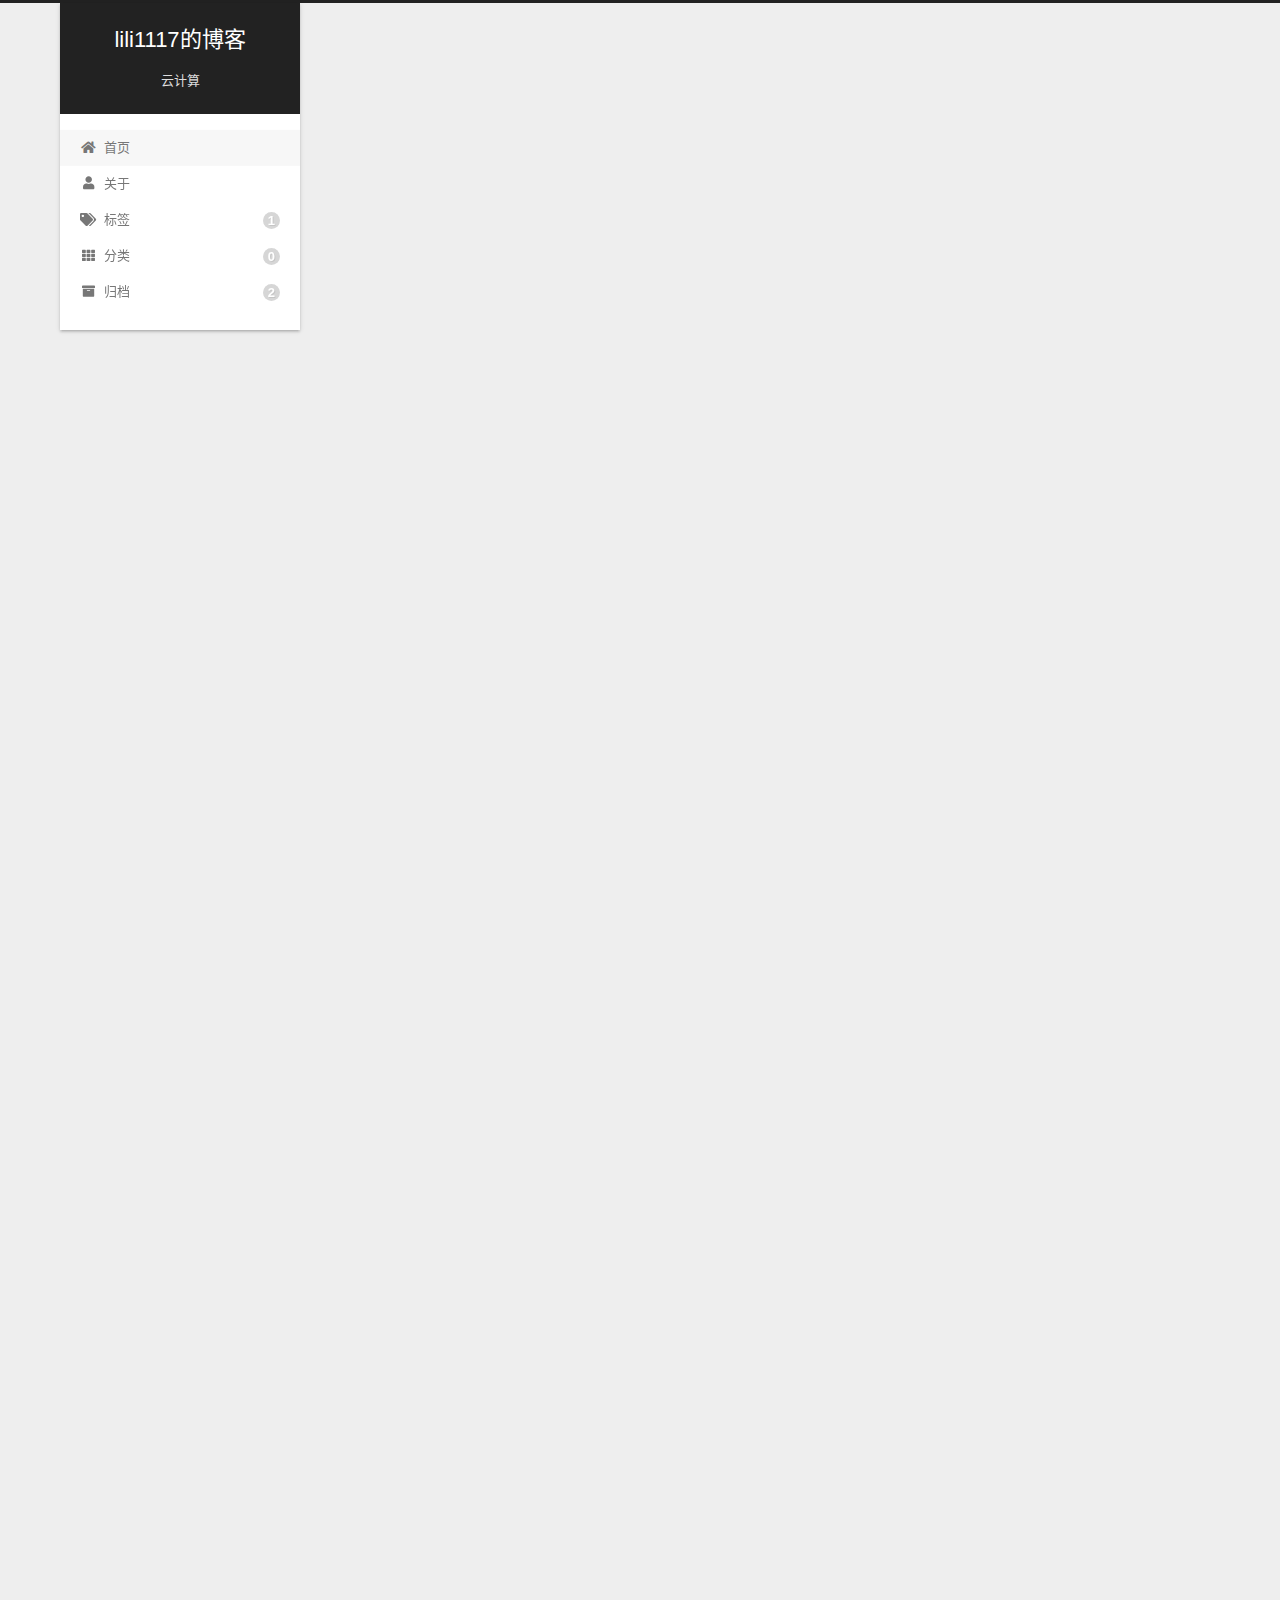
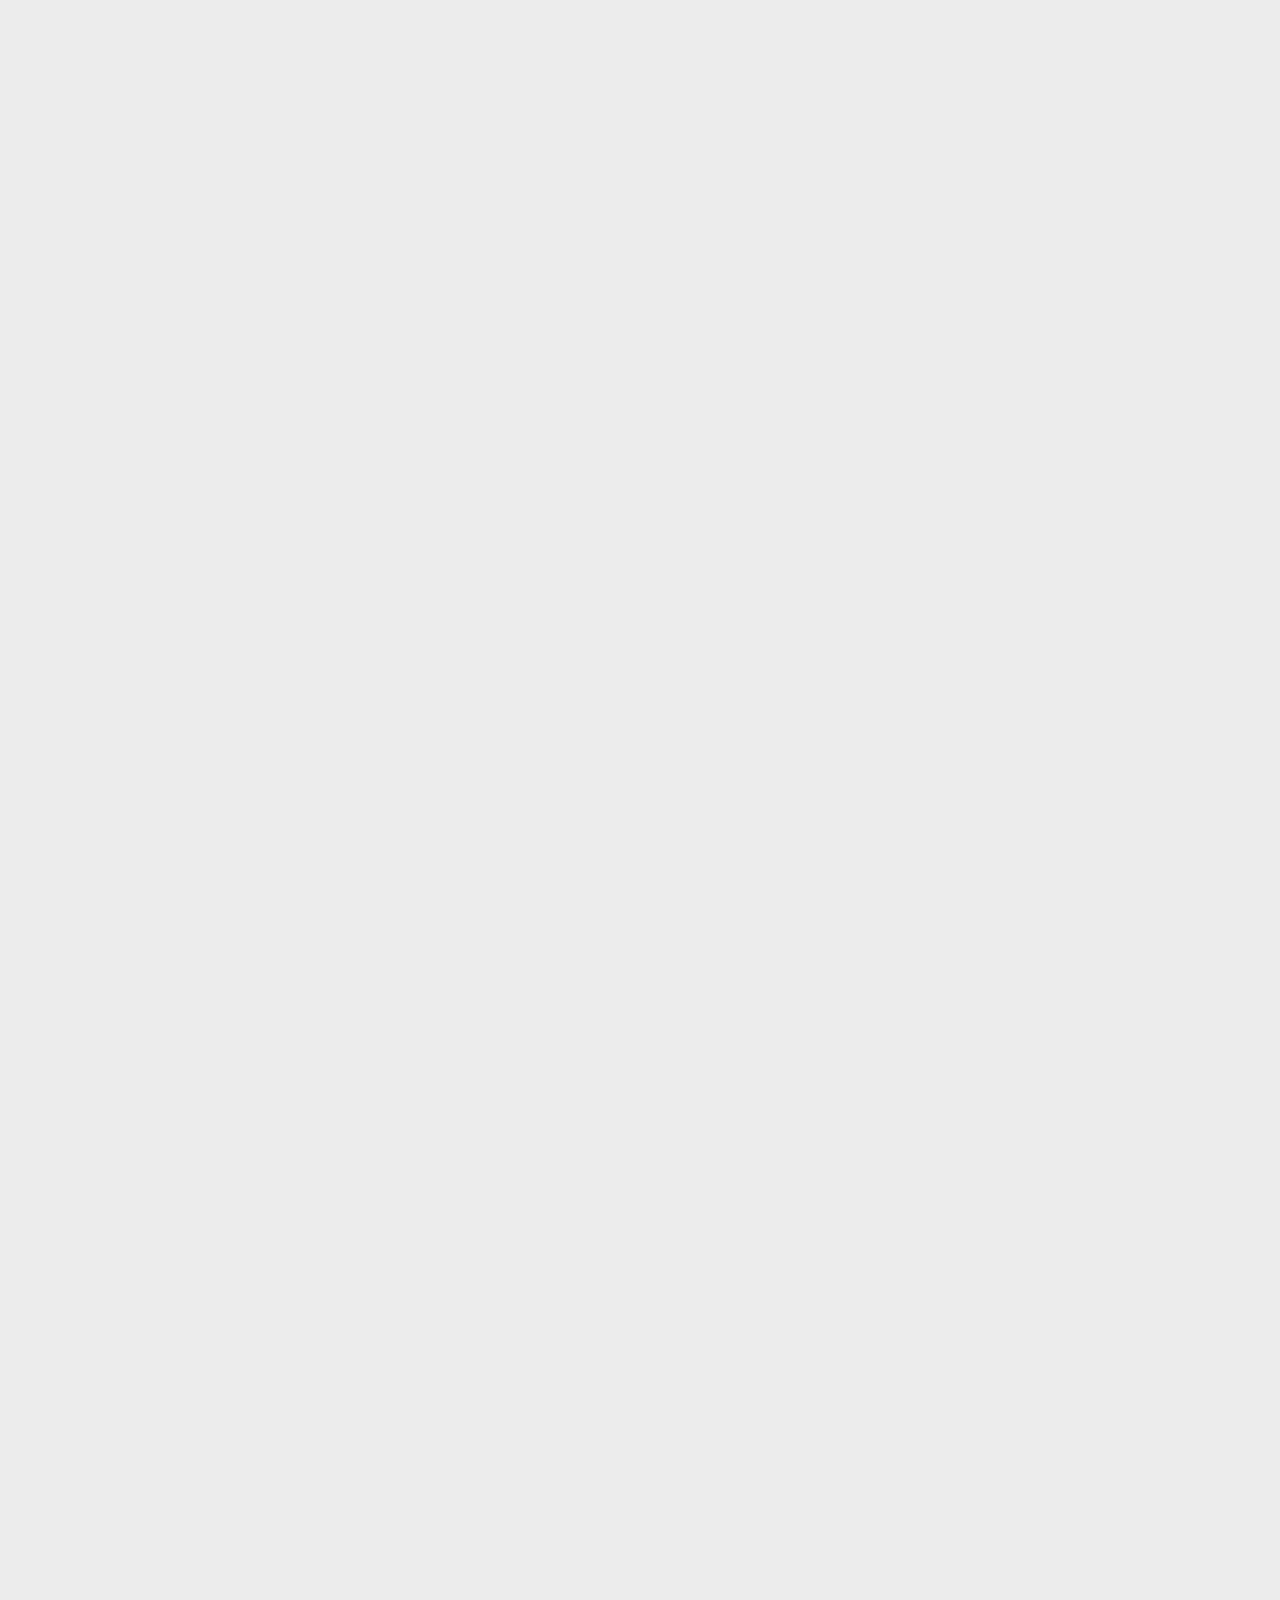
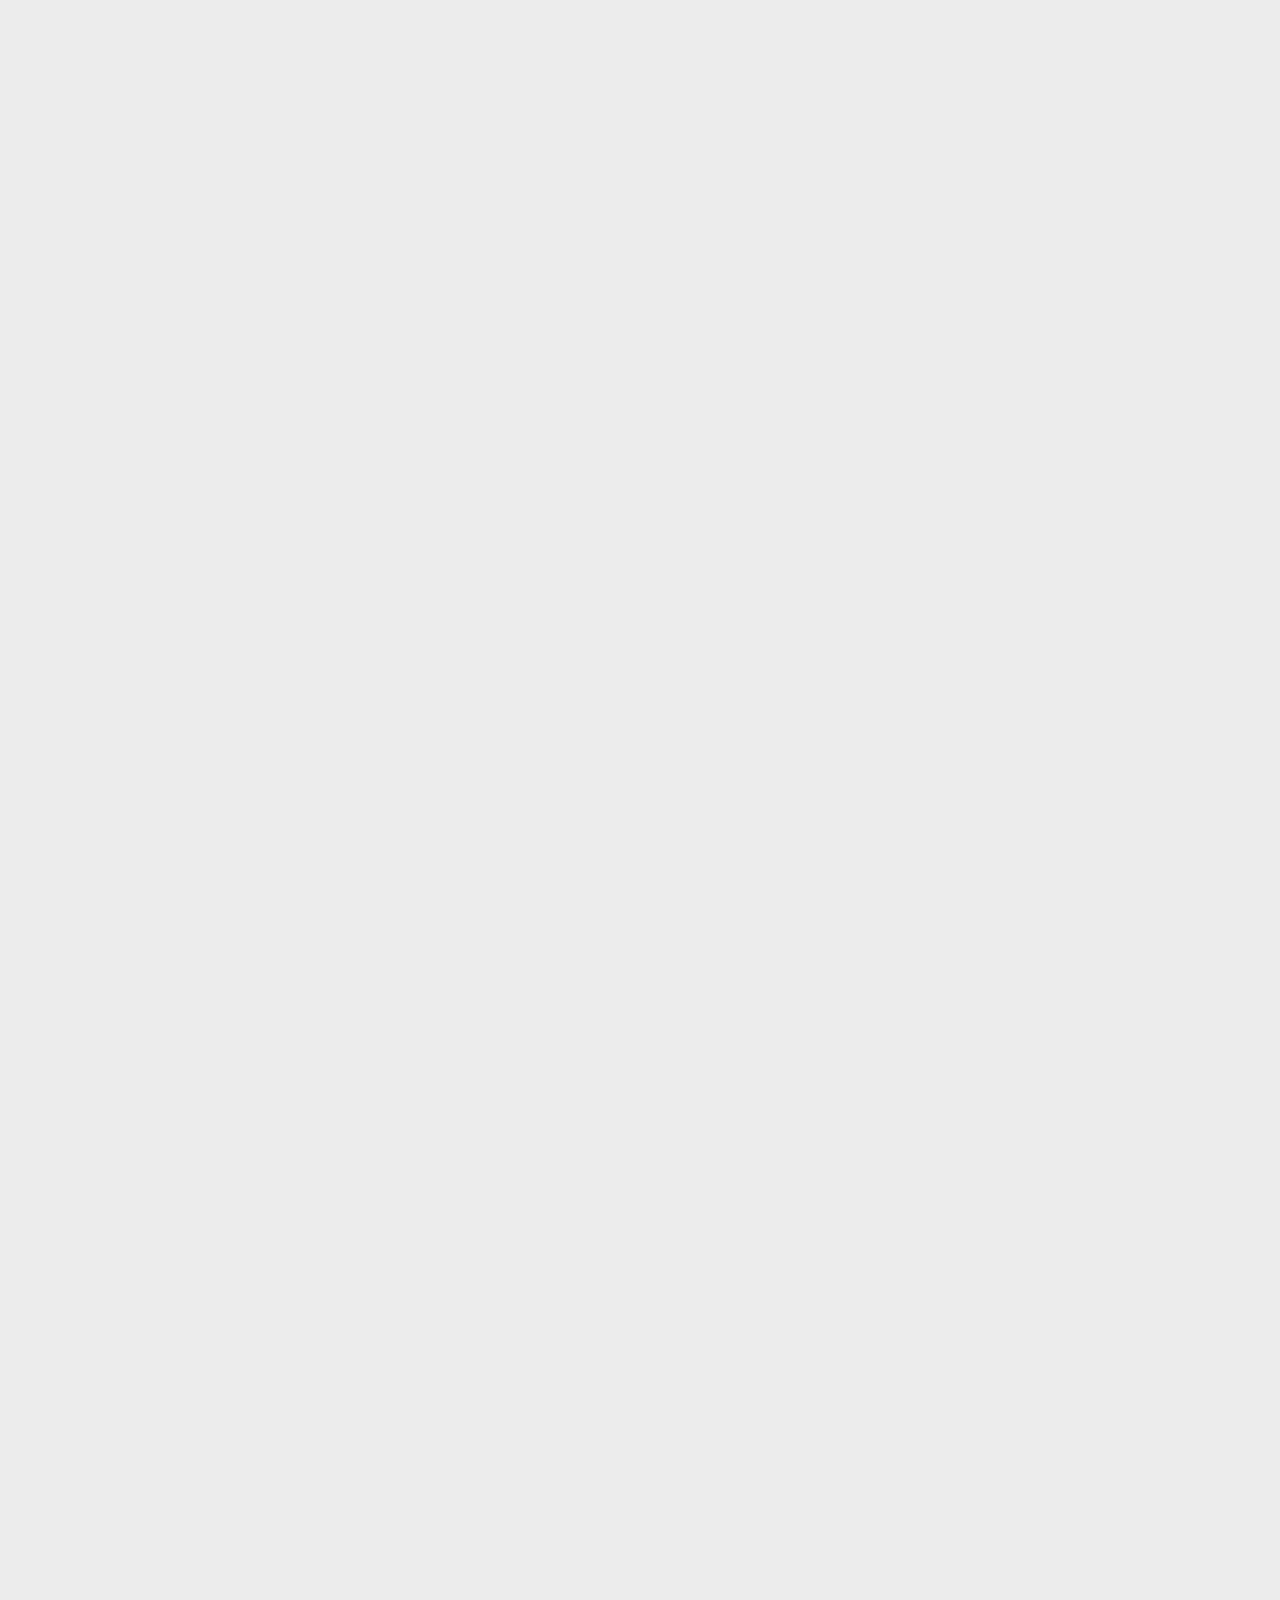
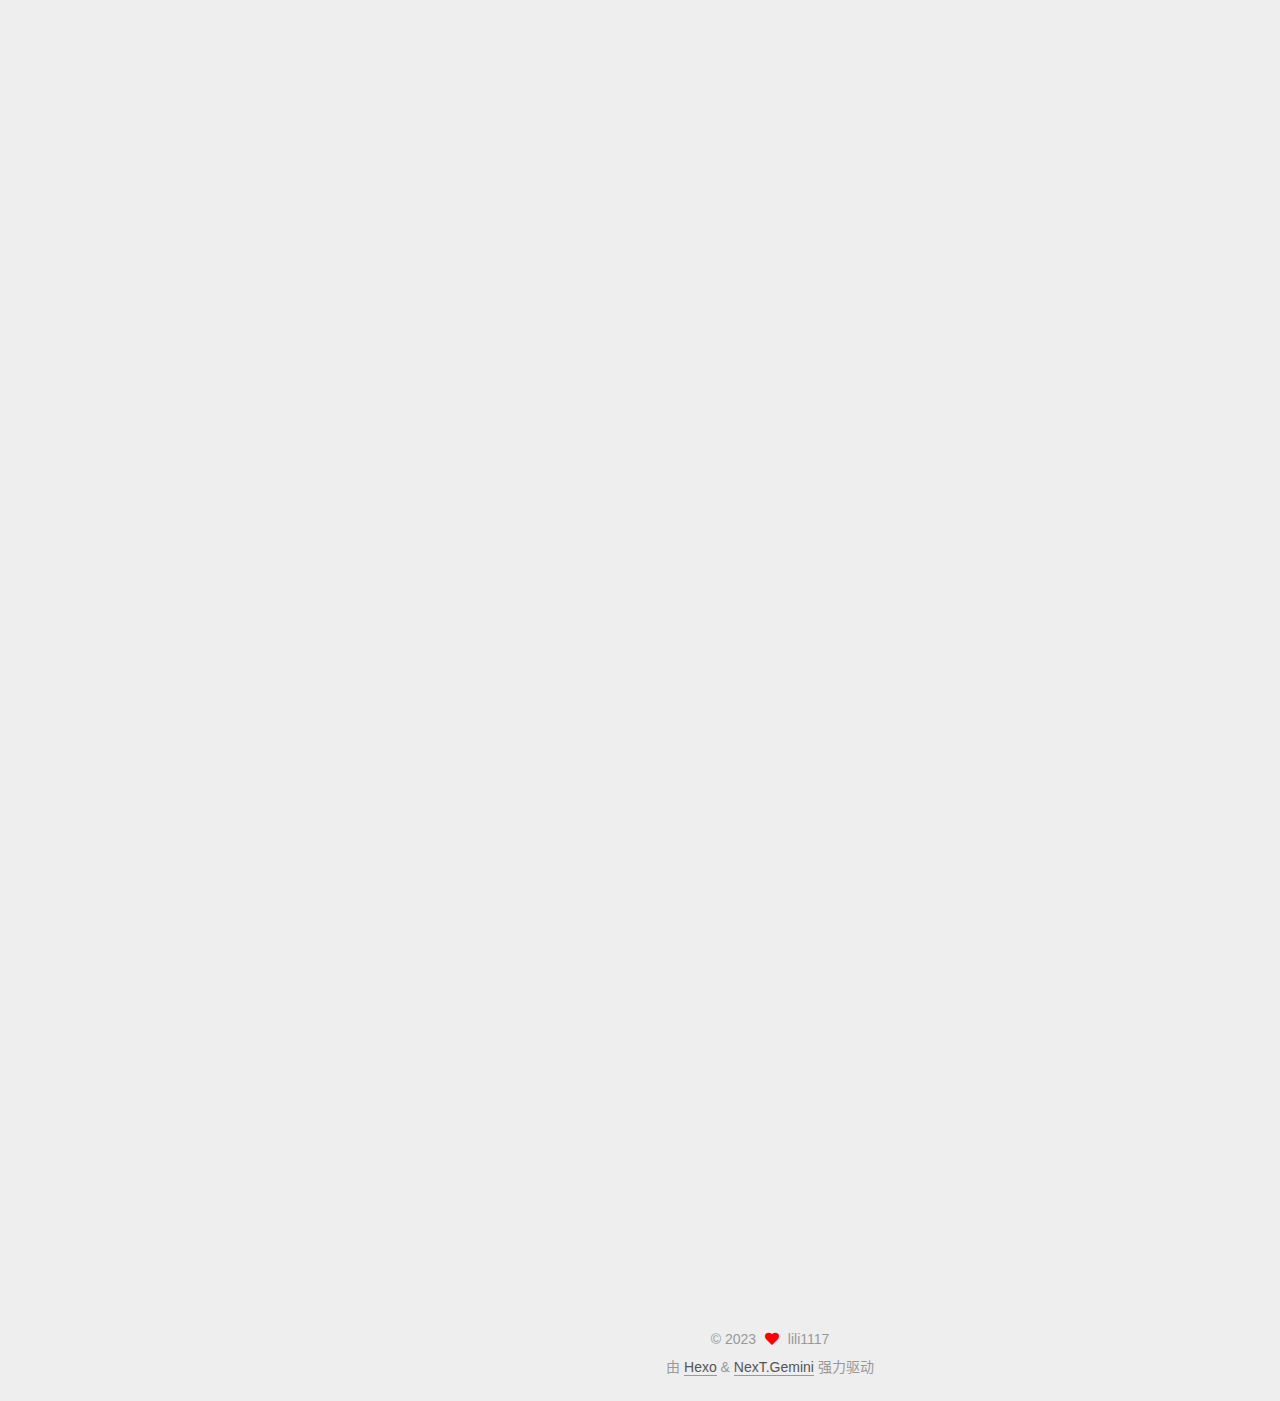
==== commit ce654bfe: "Site updated: 2023-03-26 10:46:06" ====
--- a/index.html
+++ b/index.html
@@ -184,7 +184,7 @@
               <span class="post-meta-item-text">发表于</span>
               
 
-              <time title="创建时间：2023-03-26 09:30:59 / 修改时间：10:24:21" itemprop="dateCreated datePublished" datetime="2023-03-26T09:30:59+08:00">2023-03-26</time>
+              <time title="创建时间：2023-03-26 09:30:59 / 修改时间：10:44:59" itemprop="dateCreated datePublished" datetime="2023-03-26T09:30:59+08:00">2023-03-26</time>
             </span>
 
           
@@ -198,18 +198,18 @@
     <div class="post-body" itemprop="articleBody">
 
       
-          <h2 id="实验信息"><a href="#实验信息" class="headerlink" title="实验信息"></a>实验信息</h2><p><strong>学号</strong>：xxxxxxxxxxxx				</p>
+          <h2 id="一、实验信息"><a href="#一、实验信息" class="headerlink" title="一、实验信息"></a>一、实验信息</h2><p><strong>学号</strong>：xxxxxxxxxxxx				</p>
 <p><strong>姓名</strong>：lili1117				</p>
 <p><strong>班级</strong>：xxxx    </p>
 <p><strong>实验题目</strong>：利用云平台搭建个人博客</p>
 <p><strong>实验学时</strong>：2 												</p>
 <p><strong>实验日期</strong>：  2023.3.14</p>
-<h2 id="实验目的"><a href="#实验目的" class="headerlink" title="实验目的"></a>实验目的</h2><p><strong>熟悉个人博客系统的搭建</strong></p>
+<h2 id="二、实验目的"><a href="#二、实验目的" class="headerlink" title="二、实验目的"></a>二、实验目的</h2><p><strong>熟悉个人博客系统的搭建</strong></p>
 <p>具体包括：</p>
 <p>参考方案：注册Github账号，搭建Hexo环境并实现个人博客搭建，撰写实验报告。    </p>
-<h2 id="硬件环境"><a href="#硬件环境" class="headerlink" title="硬件环境"></a>硬件环境</h2><p>联网的计算机一台  </p>
-<h2 id="软件环境"><a href="#软件环境" class="headerlink" title="软件环境"></a>软件环境</h2><p>Windows or Linux                                            </p>
-<h2 id="实验步骤与内容"><a href="#实验步骤与内容" class="headerlink" title="实验步骤与内容"></a>实验步骤与内容</h2><p>首先在网上查找hexo+github搭建个人博客的的教程，之后按照教程逐步进行搭建，具体如下：</p>
+<h2 id="三、硬件环境"><a href="#三、硬件环境" class="headerlink" title="三、硬件环境"></a>三、硬件环境</h2><p>联网的计算机一台  </p>
+<h2 id="四、软件环境"><a href="#四、软件环境" class="headerlink" title="四、软件环境"></a>四、软件环境</h2><p>Windows or Linux                                            </p>
+<h2 id="五、实验步骤与内容"><a href="#五、实验步骤与内容" class="headerlink" title="五、实验步骤与内容"></a>五、实验步骤与内容</h2><p>首先在网上查找hexo+github搭建个人博客的的教程，之后按照教程逐步进行搭建，具体如下：</p>
 <h3 id="1、准备阶段："><a href="#1、准备阶段：" class="headerlink" title="1、准备阶段："></a>1、准备阶段：</h3><p>1）下载git和node.js，在cmd使用查看Node.js版本命令：node -v；查看Git版本命令：git –version来检验是否安装成功。</p>
 <p>2）使用github账号创建自己的仓库，关键点是仓库名必须是“username.github.io”且必须是public。</p>
 <h3 id="2、本地配置安装hexo："><a href="#2、本地配置安装hexo：" class="headerlink" title="2、本地配置安装hexo："></a>2、本地配置安装hexo：</h3><p>1）本地新建一个文件夹，用来存放Github本地仓库文件的目录，可以命名为blog。</p>
@@ -232,10 +232,14 @@
 
 <img src="/2023/03/26/%E4%BA%91%E8%AE%A1%E7%AE%97%E5%AE%9E%E9%AA%8C%E6%8A%A5%E5%91%8A3/y5.jpg" class title="This is an test image">
 
-<h2 id="结论分析与体会："><a href="#结论分析与体会：" class="headerlink" title="结论分析与体会："></a>结论分析与体会：</h2><h3 id="搭建过程种遇到的问题："><a href="#搭建过程种遇到的问题：" class="headerlink" title="搭建过程种遇到的问题："></a>搭建过程种遇到的问题：</h3><p>1、一开始找的两个教程都没有成功搭建，最后在Pages里面没有显示“your site is live at xxxxxx”的框，在浏览器输入链接也显示404，之后询问同学换了一个教程最终很快搭建成功了，主要的差别在于1）新的教程在安装hexo是是从淘宝服务器下载安装的，从国外服务器下由于网络不稳定容易出现异常。2）新的教程安装的上传工具的命令略有不同但效果应该是一样的不影响结果。综上我觉得不成功的原因应该是我的网络问题。</p>
+<p>7）对博客进行了美化；首先换了主题，把原始主题换成了next主题，在next主题里通过修改主题配置文件来添加返回顶部，设置分栏，添加头像，之后将实验报告作为一篇博客放在了网站上，其中的难点是图片的上传，需要下载插件，修改配置文件，然后以特定的插入格式在md文件中进行插入，最后部署在网站上的效果如下图：</p>
+<h2 id="六、结论分析与体会："><a href="#六、结论分析与体会：" class="headerlink" title="六、结论分析与体会："></a>六、结论分析与体会：</h2><h3 id="1、搭建过程种遇到的问题："><a href="#1、搭建过程种遇到的问题：" class="headerlink" title="1、搭建过程种遇到的问题："></a>1、搭建过程种遇到的问题：</h3><p>1、一开始找的两个教程都没有成功搭建，最后在Pages里面没有显示“your site is live at xxxxxx”的框，在浏览器输入链接也显示404，之后询问同学换了一个教程最终很快搭建成功了，主要的差别在于：</p>
+<p>1）新的教程在安装hexo是是从淘宝服务器下载安装的，从国外服务器下由于网络不稳定容易出现异常。</p>
+<p>2）新的教程安装的上传工具的命令略有不同但效果应该是一样的不影响结果。</p>
+<p>综上我觉得不成功的原因应该是我的网络问题。</p>
 <p>2、新教程前面非常顺利，在最后一步hexo d部署到github上时开始报错，显示“unable to access ‘<a target="_blank" rel="noopener" href="https://github........’/">https://github........’</a>     ”重复了好几次还是不行，按照网络上的好多方法修改都没有用，有方法说这就是网络不稳定造成的，所以多次尝试最后终于部署成功。所以问题二的原因也是网络问题。</p>
 <p> 3、在创建自己的github仓库时一开始设成了private，private好像只有付费才可以进行部署，所以又把属性改成了public。</p>
-<p>体会：遇到问题先不要觉得自己从头做错了直接重来一遍，可以利用报错信息先在互联网搜索该问题的产生原因和解决方法，如果实在无法解决，也可以试着换一个教程试试，也许能找到之前失败的原因。</p>
+<h3 id="2、体会："><a href="#2、体会：" class="headerlink" title="2、体会："></a>2、体会：</h3><p>通过此次实验学会了如何利用hexo+github搭建一个博客，在过程中熟悉了hexo的next主题，学会了如何美化主题博客，但是还有很多操作等待探索。除此之外非常重要的点是：遇到问题先不要觉得自己从头做错了直接重来一遍，可以利用报错信息先在互联网搜索该问题的产生原因和解决方法，如果实在无法解决，也可以试着换一个教程试试，也许能找到之前失败的原因。</p>
 
       
     </div>
--- a/css/main.css
+++ b/css/main.css
@@ -1168,7 +1168,7 @@
 }
 .links-of-author a::before,
 .links-of-author span.exturl::before {
-  background: #f9ffb5;
+  background: #ff964e;
   border-radius: 50%;
   content: ' ';
   display: inline-block;
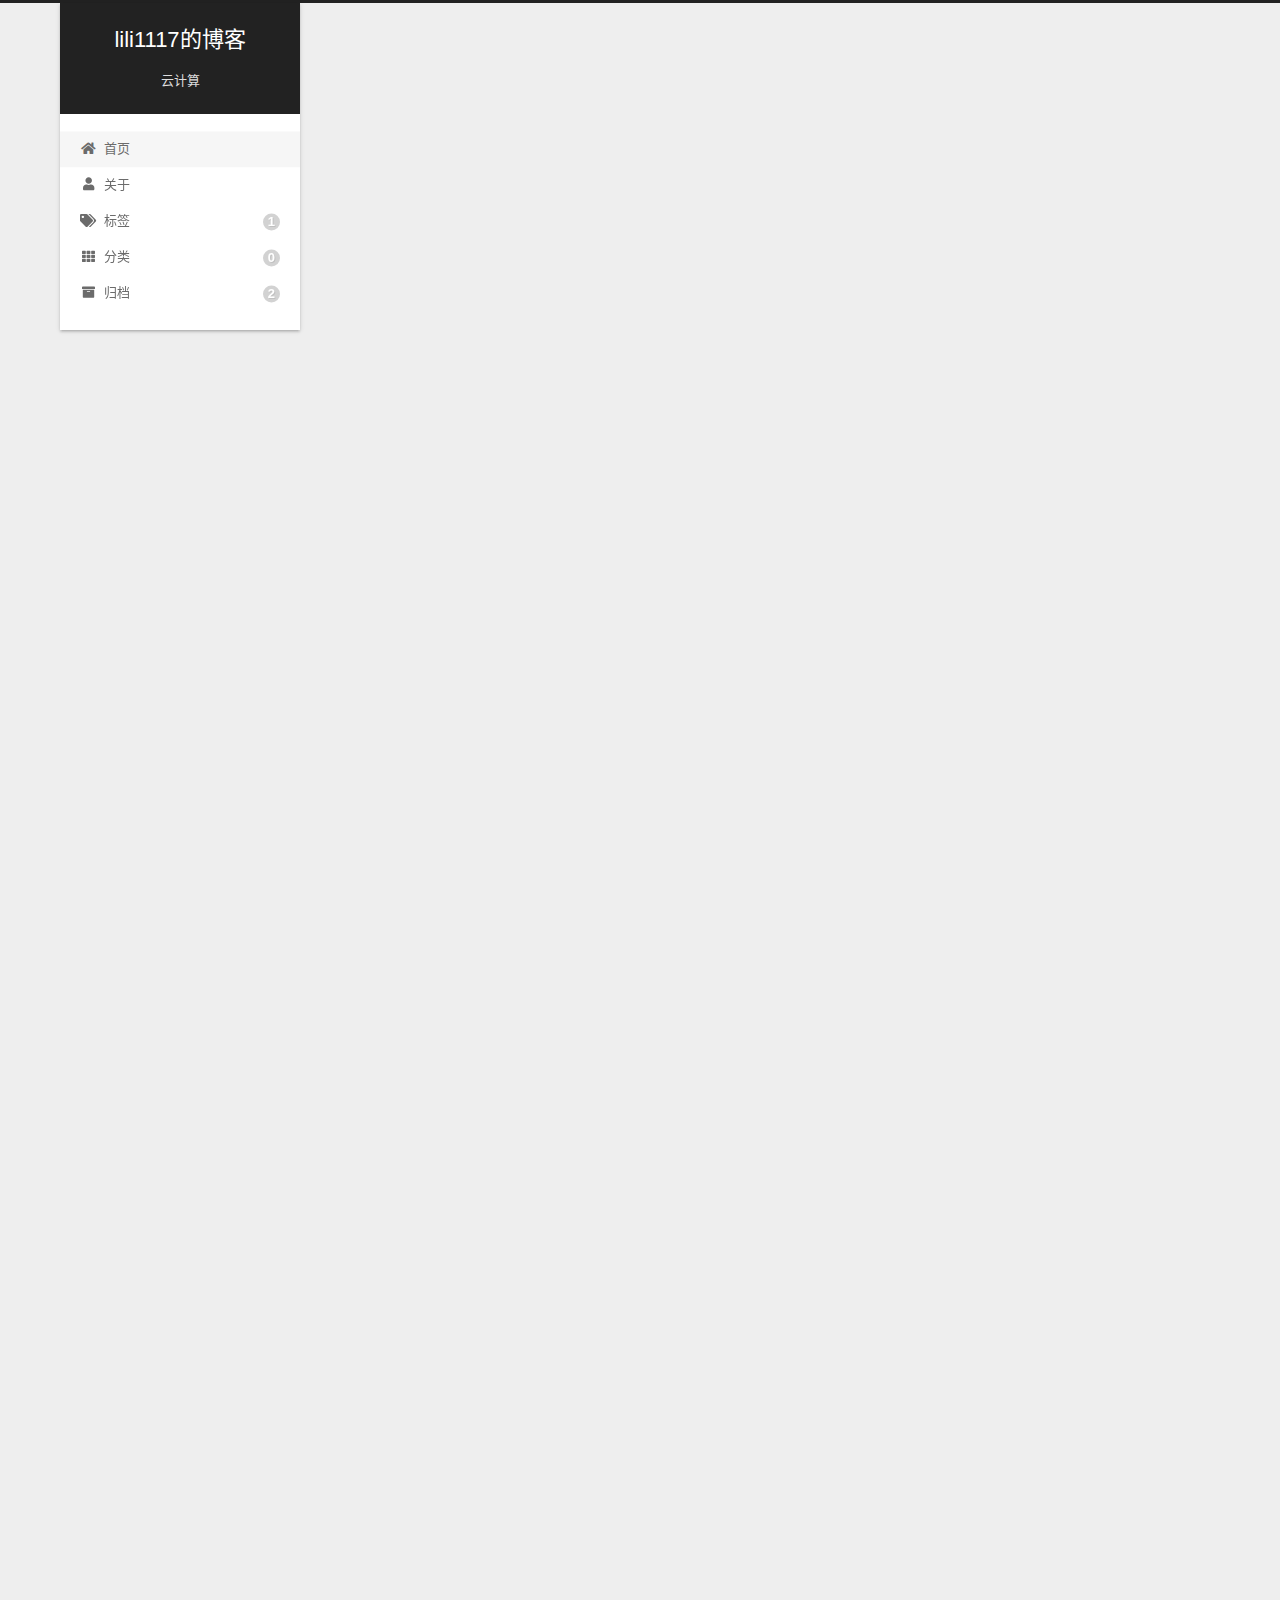
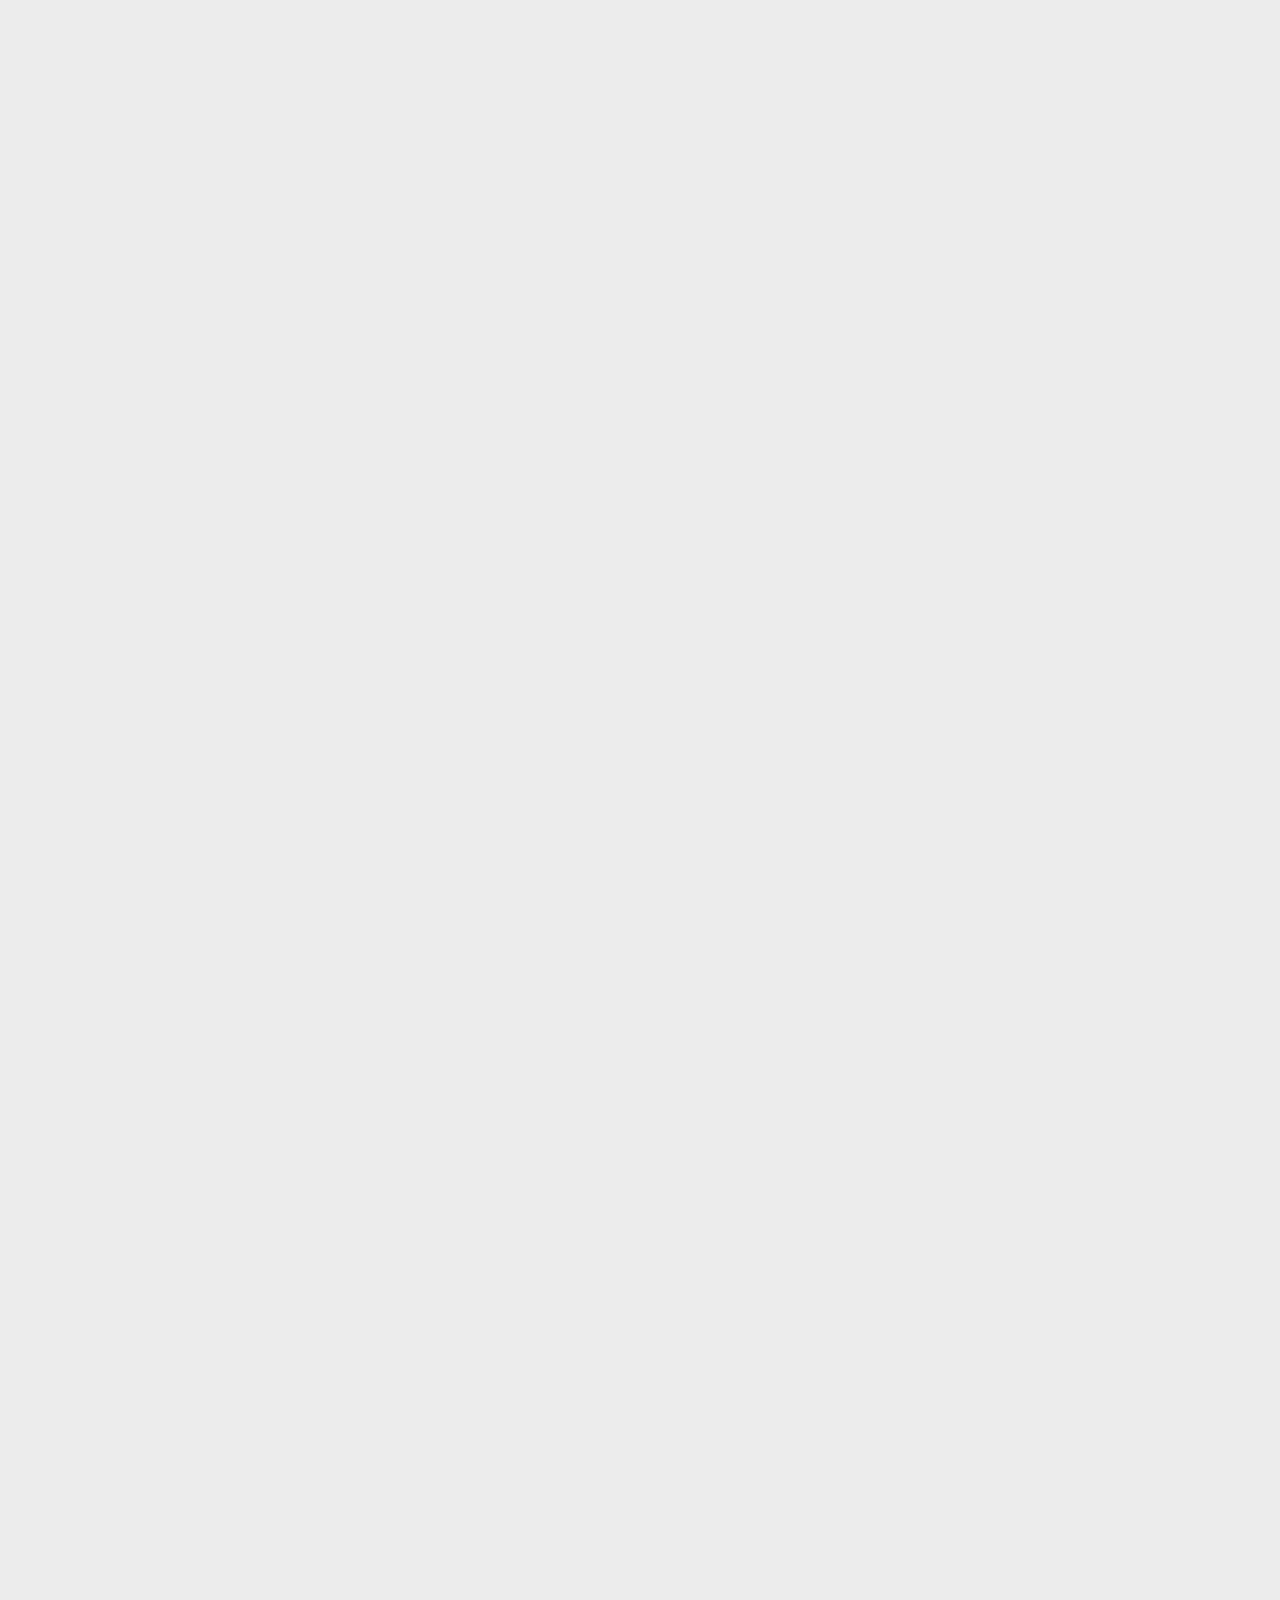
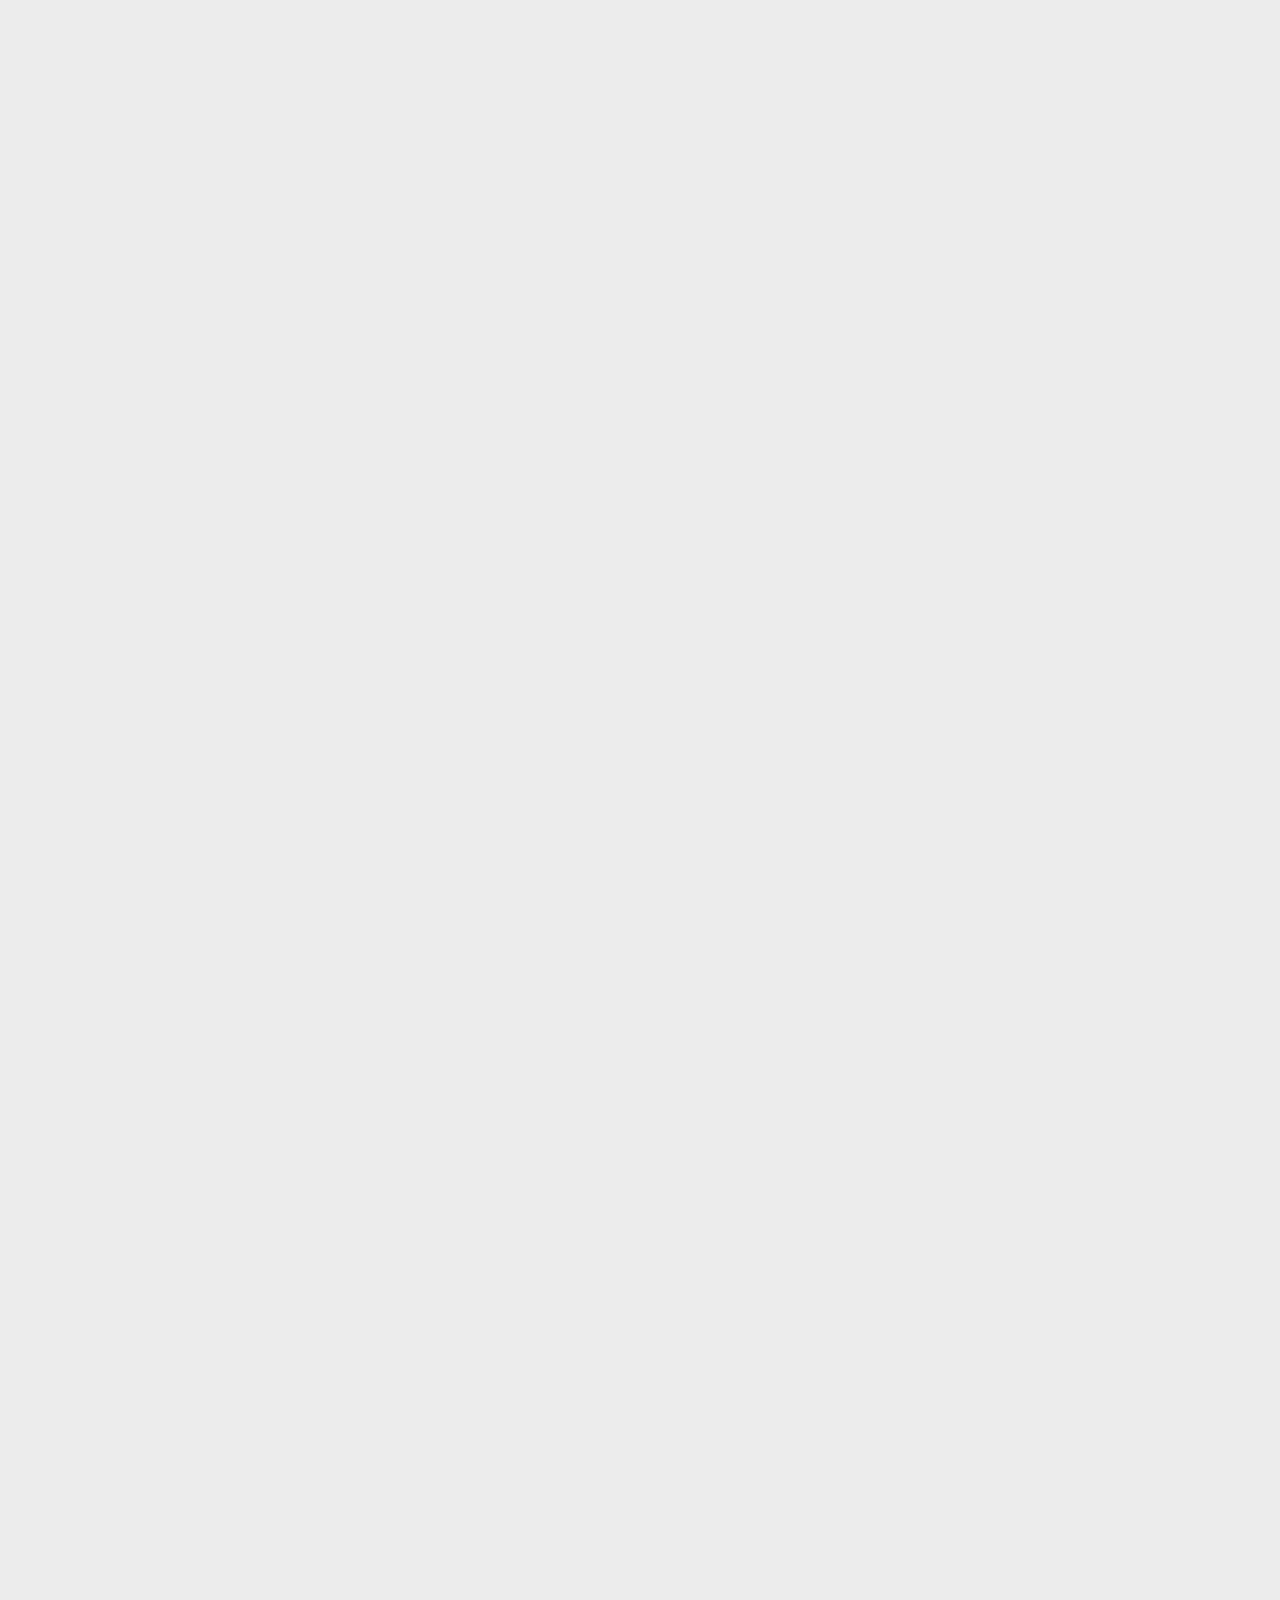
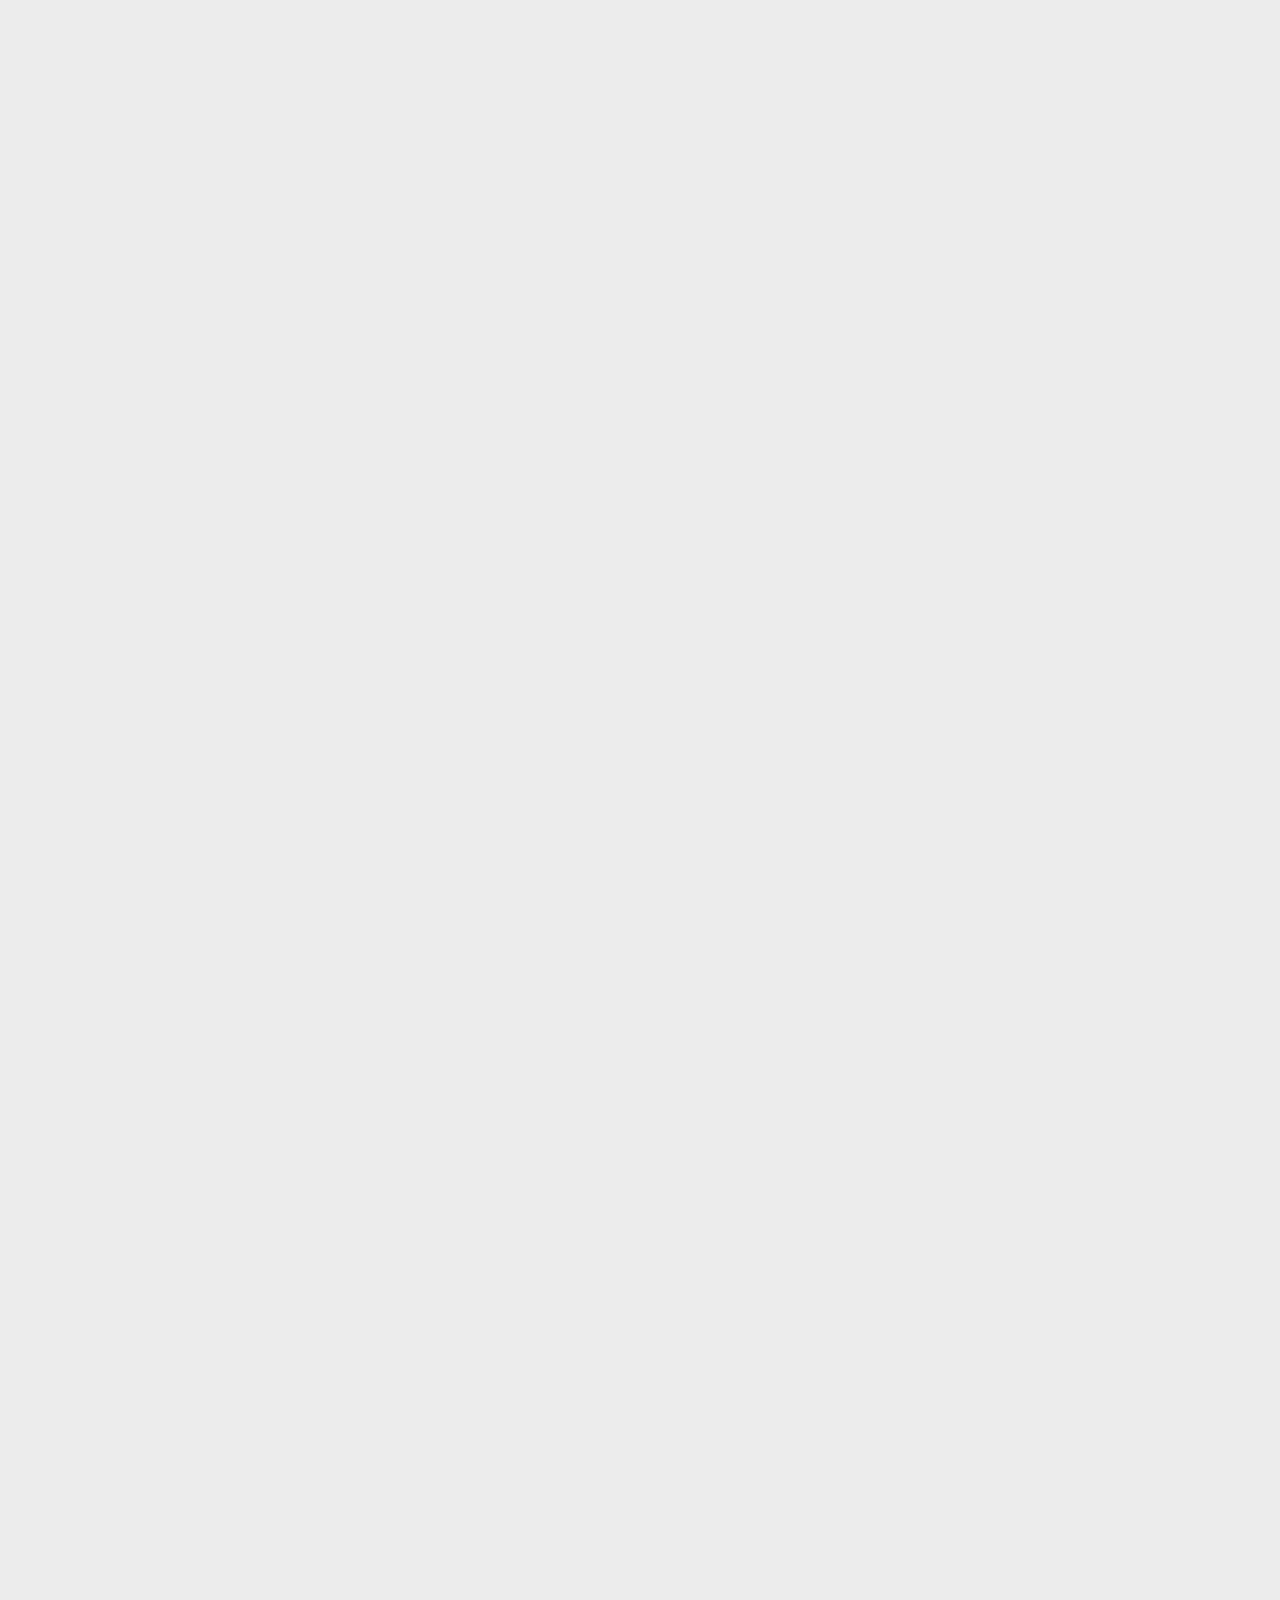
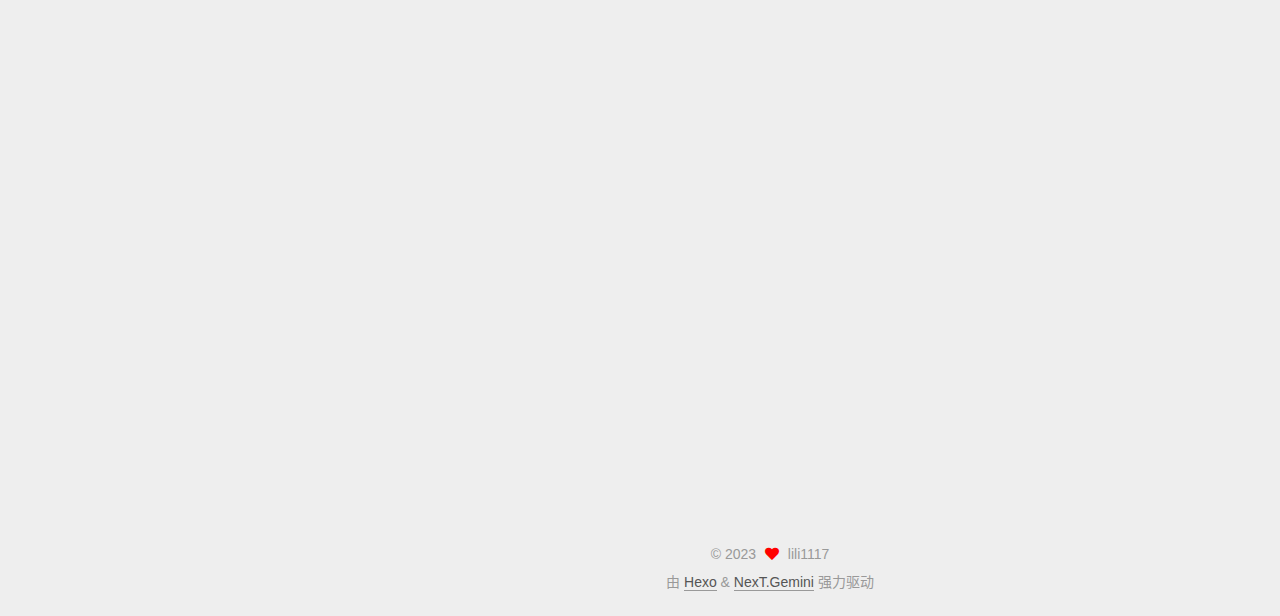
==== commit 8364548b: "Site updated: 2023-03-26 10:53:36" ====
--- a/index.html
+++ b/index.html
@@ -184,7 +184,7 @@
               <span class="post-meta-item-text">发表于</span>
               
 
-              <time title="创建时间：2023-03-26 09:30:59 / 修改时间：10:44:59" itemprop="dateCreated datePublished" datetime="2023-03-26T09:30:59+08:00">2023-03-26</time>
+              <time title="创建时间：2023-03-26 09:30:59 / 修改时间：10:52:23" itemprop="dateCreated datePublished" datetime="2023-03-26T09:30:59+08:00">2023-03-26</time>
             </span>
 
           
@@ -233,6 +233,10 @@
 <img src="/2023/03/26/%E4%BA%91%E8%AE%A1%E7%AE%97%E5%AE%9E%E9%AA%8C%E6%8A%A5%E5%91%8A3/y5.jpg" class title="This is an test image">
 
 <p>7）对博客进行了美化；首先换了主题，把原始主题换成了next主题，在next主题里通过修改主题配置文件来添加返回顶部，设置分栏，添加头像，之后将实验报告作为一篇博客放在了网站上，其中的难点是图片的上传，需要下载插件，修改配置文件，然后以特定的插入格式在md文件中进行插入，最后部署在网站上的效果如下图：</p>
+<img src="/2023/03/26/%E4%BA%91%E8%AE%A1%E7%AE%97%E5%AE%9E%E9%AA%8C%E6%8A%A5%E5%91%8A3/y6.jpg" class title="This is an test image">
+
+<img src="/2023/03/26/%E4%BA%91%E8%AE%A1%E7%AE%97%E5%AE%9E%E9%AA%8C%E6%8A%A5%E5%91%8A3/y7.jpg" class title="This is an test image">
+
 <h2 id="六、结论分析与体会："><a href="#六、结论分析与体会：" class="headerlink" title="六、结论分析与体会："></a>六、结论分析与体会：</h2><h3 id="1、搭建过程种遇到的问题："><a href="#1、搭建过程种遇到的问题：" class="headerlink" title="1、搭建过程种遇到的问题："></a>1、搭建过程种遇到的问题：</h3><p>1、一开始找的两个教程都没有成功搭建，最后在Pages里面没有显示“your site is live at xxxxxx”的框，在浏览器输入链接也显示404，之后询问同学换了一个教程最终很快搭建成功了，主要的差别在于：</p>
 <p>1）新的教程在安装hexo是是从淘宝服务器下载安装的，从国外服务器下由于网络不稳定容易出现异常。</p>
 <p>2）新的教程安装的上传工具的命令略有不同但效果应该是一样的不影响结果。</p>
--- a/css/main.css
+++ b/css/main.css
@@ -1168,7 +1168,7 @@
 }
 .links-of-author a::before,
 .links-of-author span.exturl::before {
-  background: #ff964e;
+  background: #91c86c;
   border-radius: 50%;
   content: ' ';
   display: inline-block;
